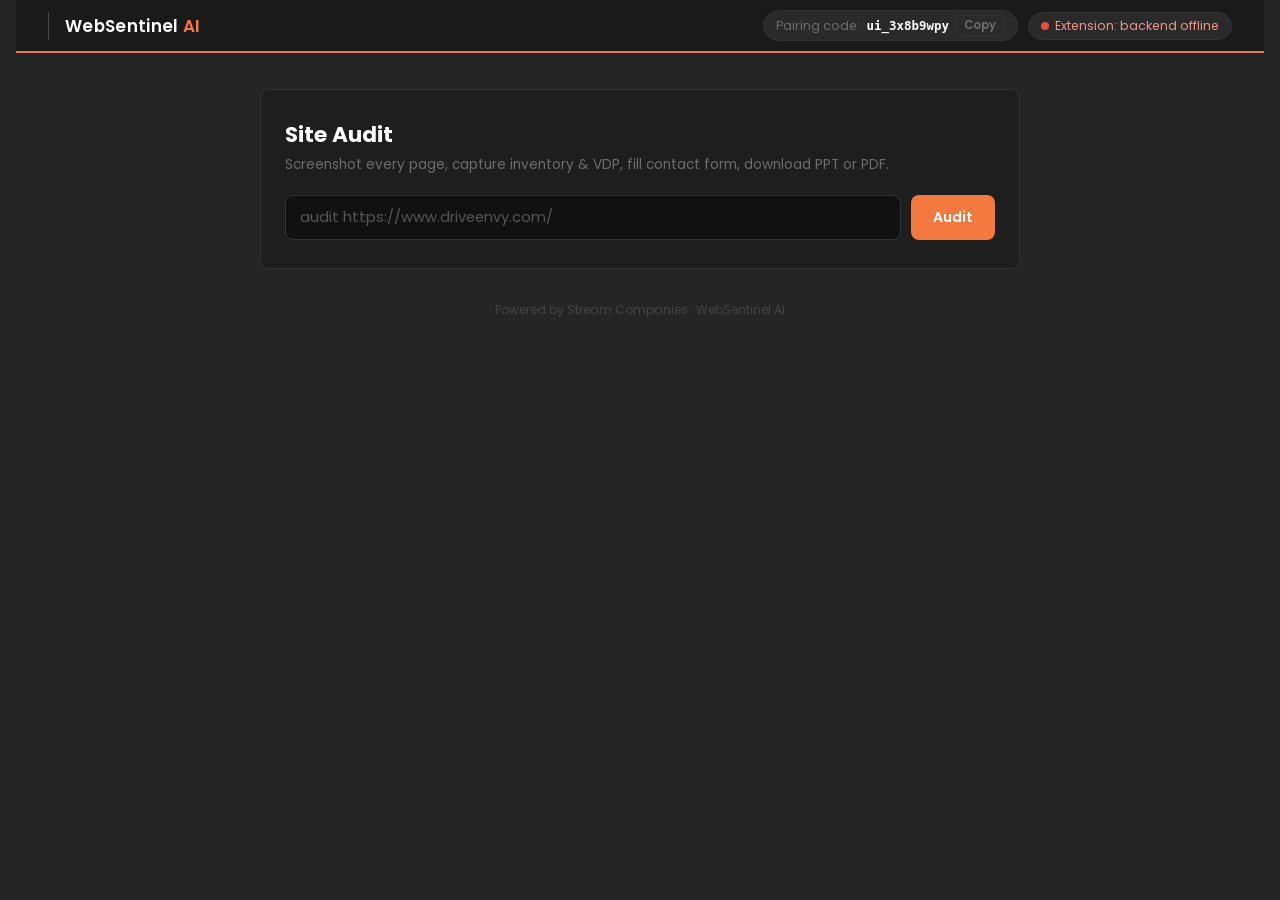
==== ui/index.html @ e45b153a "Fix used-SRP vehicle sampling for virtualized/infinite-scroll inventory widgets via incremental scro" ====
<!DOCTYPE html>
<html lang="en">
<head>
  <meta charset="UTF-8" />
  <meta name="viewport" content="width=device-width, initial-scale=1.0" />
  <title>WebSentinel AI — by Stream Companies</title>
  <link rel="preconnect" href="https://fonts.googleapis.com" />
  <link rel="preconnect" href="https://fonts.gstatic.com" crossorigin />
  <link href="https://fonts.googleapis.com/css2?family=Poppins:wght@400;500;600;700&display=swap" rel="stylesheet" />
  <style>
    *, *::before, *::after { box-sizing: border-box; margin: 0; padding: 0; }

    :root {
      --orange:  #f4793e;
      --dark:    #252525;
      --gray:    #6d6d6d;
      --light:   #f7f7f7;
      --white:   #ffffff;
      --green:   #27ae60;
      --red:     #e74c3c;
      --blue:    #566FB8;
      --radius:  8px;
      --card-bg: #1e1e1e;
      --border:  #333333;
    }

    body {
      font-family: 'Poppins', sans-serif;
      background: var(--dark);
      color: #e0e0e0;
      min-height: 100vh;
      display: flex;
      flex-direction: column;
      align-items: center;
      padding: 0 16px 60px;
    }

    /* ---- Top nav bar ---- */
    .topbar {
      width: 100%;
      background: #1a1a1a;
      border-bottom: 2px solid var(--orange);
      padding: 10px 32px;
      display: flex;
      align-items: center;
      gap: 16px;
      margin-bottom: 36px;
    }
    .topbar img.logo {
      height: 36px;
      width: auto;
      filter: brightness(0) invert(1); /* force white on dark bg */
    }
    .topbar .divider {
      width: 1px;
      height: 28px;
      background: #444;
    }
    .topbar .product-name {
      font-size: 1.05rem;
      font-weight: 600;
      color: var(--white);
      letter-spacing: 0.02em;
    }
    .topbar .product-name span { color: var(--orange); }

    /* ---- Extension pill ---- */
    #ext-status {
      margin-left: auto;
      display: inline-flex;
      align-items: center;
      gap: 6px;
      padding: 4px 12px;
      border-radius: 999px;
      font-size: 0.78rem;
      background: #2a2a2a;
      border: 1px solid var(--border);
    }
    .dot { width: 8px; height: 8px; border-radius: 50%; background: var(--gray); }
    #ext-status.connected   .dot  { background: var(--green); }
    #ext-status.connected   span  { color: #7dcea0; }
    #ext-status.disconnected .dot  { background: var(--red); }
    #ext-status.disconnected span  { color: #f1948a; }

    /* ---- Pairing code pill ---- */
    #pair-code-pill {
      display: inline-flex;
      align-items: center;
      gap: 6px;
      padding: 4px 12px;
      border-radius: 999px;
      font-size: 0.78rem;
      background: #2a2a2a;
      border: 1px solid var(--border);
      color: var(--gray);
    }
    #pair-code-pill code {
      color: var(--white);
      font-weight: 600;
    }
    #pair-code-pill button {
      background: none;
      border: 1px solid var(--border);
      color: var(--gray);
      border-radius: 6px;
      padding: 1px 8px;
      font-size: 0.72rem;
      cursor: pointer;
    }
    #pair-code-pill button:hover { color: var(--white); border-color: var(--gray); }

    /* ---- Main card ---- */
    .card {
      background: var(--card-bg);
      border: 1px solid var(--border);
      border-radius: var(--radius);
      padding: 28px 24px;
      width: 100%;
      max-width: 760px;
    }

    .card-title {
      font-size: 1.35rem;
      font-weight: 700;
      color: var(--white);
      margin-bottom: 4px;
    }
    .card-sub {
      font-size: 0.85rem;
      color: var(--gray);
      margin-bottom: 20px;
    }

    /* ---- Input row ---- */
    .input-row { display: flex; gap: 10px; }
    .input-row input {
      flex: 1;
      padding: 11px 14px;
      border-radius: var(--radius);
      border: 1px solid var(--border);
      background: #111;
      color: var(--white);
      font-family: 'Poppins', sans-serif;
      font-size: 0.92rem;
      outline: none;
      transition: border-color .2s;
    }
    .input-row input:focus { border-color: var(--orange); }
    .input-row input::placeholder { color: #555; }

    button {
      padding: 11px 22px;
      border-radius: var(--radius);
      border: none;
      cursor: pointer;
      font-family: 'Poppins', sans-serif;
      font-size: 0.88rem;
      font-weight: 600;
      transition: opacity .15s, background .15s;
    }
    button:disabled { opacity: 0.4; cursor: not-allowed; }

    #audit-btn {
      background: var(--orange);
      color: var(--white);
      white-space: nowrap;
    }
    #audit-btn:hover:not(:disabled) { background: #d96535; }

    /* ---- Progress ---- */
    #progress-section { display: none; margin-top: 22px; }

    .progress-track {
      height: 5px;
      background: #333;
      border-radius: 999px;
      overflow: hidden;
      margin-bottom: 12px;
    }
    .progress-fill {
      height: 100%;
      background: var(--orange);
      border-radius: 999px;
      transition: width .4s ease;
      width: 0%;
    }

    #log {
      background: #111;
      border: 1px solid #2a2a2a;
      border-radius: var(--radius);
      padding: 10px 12px;
      max-height: 200px;
      overflow-y: auto;
      font-size: 0.78rem;
      line-height: 1.7;
      font-family: 'SF Mono', 'Fira Code', monospace;
      color: #888;
    }
    .line       { display: block; }
    .line.info  { color: #93c5fd; }
    .line.ok    { color: #86efac; }
    .line.warn  { color: #fcd34d; }
    .line.err   { color: #f87171; }
    .line.vdp   { color: var(--orange); font-weight: 600; }
    .line.form  { color: #c084fc; font-weight: 600; }

    /* ---- Summary panel ---- */
    #summary-section {
      display: none;
      margin-top: 22px;
      background: #181818;
      border: 1px solid var(--border);
      border-left: 3px solid var(--orange);
      border-radius: var(--radius);
      padding: 18px 20px;
    }
    #summary-section h3 {
      font-size: 0.9rem;
      font-weight: 600;
      color: var(--orange);
      margin-bottom: 10px;
      text-transform: uppercase;
      letter-spacing: 0.05em;
    }
    #summary-text {
      font-size: 0.88rem;
      color: #ccc;
      line-height: 1.7;
      margin-bottom: 14px;
    }
    #recs-list {
      list-style: none;
      display: flex;
      flex-direction: column;
      gap: 6px;
    }
    #recs-list li {
      font-size: 0.82rem;
      color: #bbb;
      padding-left: 18px;
      position: relative;
      line-height: 1.5;
    }
    #recs-list li::before {
      content: '→';
      color: var(--orange);
      position: absolute;
      left: 0;
    }

    /* ---- Stats + screenshots ---- */
    #results-section { display: none; margin-top: 20px; }

    .stats-row {
      display: grid;
      grid-template-columns: repeat(auto-fit, minmax(110px, 1fr));
      gap: 10px;
      margin-bottom: 16px;
    }
    .stat {
      background: #111;
      border: 1px solid var(--border);
      border-radius: var(--radius);
      padding: 12px 10px;
      text-align: center;
    }
    .stat .num { font-size: 1.5rem; font-weight: 700; color: var(--white); }
    .stat .lbl { font-size: 0.72rem; color: var(--gray); margin-top: 2px; }
    .stat.vdp   .num { color: var(--orange); }
    .stat.grade .num { color: var(--green); }

    #screenshots-wrap h3 {
      font-size: 0.82rem;
      font-weight: 600;
      color: var(--gray);
      text-transform: uppercase;
      letter-spacing: 0.05em;
      margin-bottom: 10px;
    }
    .shots-grid {
      display: grid;
      grid-template-columns: repeat(auto-fill, minmax(130px, 1fr));
      gap: 8px;
    }
    .thumb {
      position: relative;
      background: #111;
      border: 1px solid var(--border);
      border-radius: 6px;
      overflow: hidden;
      aspect-ratio: 16/10;
    }
    .thumb img { width: 100%; height: 100%; object-fit: cover; }
    .thumb .badge {
      position: absolute;
      top: 4px; left: 4px;
      background: rgba(0,0,0,.65);
      color: #fff;
      font-size: 0.62rem;
      padding: 2px 6px;
      border-radius: 4px;
    }
    .thumb.vdp-t   { border-color: var(--orange); }
    .thumb.vdp-t   .badge { background: var(--orange); }
    .thumb.form-t  { border-color: #c084fc; }
    .thumb.form-t  .badge { background: #9333ea; }
    .thumb.feat-t  { border-color: var(--green); }
    .thumb.feat-t  .badge { background: #166534; }
    /* make thumbs clickable */
    .thumb a { display: block; width: 100%; height: 100%; }
    .thumb a:hover img { opacity: .85; }

    /* ---- Phone Numbers (Sprint 3) ---- */
    #phones-section {
      display: none;
      margin-top: 20px;
    }
    #phones-section .section-title {
      font-size: 0.82rem;
      font-weight: 600;
      color: var(--gray);
      text-transform: uppercase;
      letter-spacing: 0.05em;
      margin-bottom: 10px;
    }
    .phones-dept {
      margin-bottom: 10px;
    }
    .phones-dept-label {
      font-size: 0.72rem;
      font-weight: 700;
      color: var(--orange);
      text-transform: uppercase;
      letter-spacing: 0.06em;
      margin-bottom: 5px;
    }
    .phones-list {
      display: flex;
      flex-wrap: wrap;
      gap: 6px;
    }
    .phone-chip {
      display: inline-flex;
      align-items: center;
      gap: 6px;
      background: #111;
      border: 1px solid var(--border);
      border-radius: 999px;
      padding: 4px 12px;
      font-size: 0.78rem;
      color: #ddd;
      text-decoration: none;
      transition: border-color .15s;
    }
    .phone-chip:hover { border-color: var(--orange); color: var(--white); }
    .phone-chip .ph-icon { color: var(--green); font-size: 0.82rem; }

    /* ---- Technical Findings ---- */
    #findings-section { display: none; margin-top: 20px; }

    .findings-grid {
      display: grid;
      grid-template-columns: 1fr 1fr;
      gap: 10px;
      margin-bottom: 12px;
    }

    .finding-card {
      background: #111;
      border: 1px solid var(--border);
      border-radius: var(--radius);
      padding: 14px 12px;
    }
    .finding-card.has-issues { border-left: 3px solid var(--orange); }
    .finding-card.no-issues  { border-left: 3px solid var(--green); }

    .finding-card h4 {
      font-size: 0.78rem;
      font-weight: 600;
      color: var(--gray);
      text-transform: uppercase;
      letter-spacing: 0.05em;
      margin-bottom: 6px;
      display: flex;
      justify-content: space-between;
      align-items: center;
    }
    .finding-card h4 .count {
      font-size: 0.9rem;
      font-weight: 700;
      color: var(--white);
    }
    .finding-card h4 .count.zero { color: var(--green); }

    .finding-items {
      list-style: none;
      font-size: 0.72rem;
      color: #aaa;
      max-height: 120px;
      overflow-y: auto;
      line-height: 1.6;
    }
    .finding-items li {
      border-bottom: 1px solid #222;
      padding: 2px 0;
      white-space: normal;
      overflow-wrap: anywhere;
    }
    .finding-items li:last-child { border-bottom: none; }
    .finding-items .badge-status {
      display: inline-block;
      background: var(--red);
      color: #fff;
      font-size: 0.65rem;
      padding: 0 4px;
      border-radius: 3px;
      margin-right: 4px;
    }
    .finding-items .badge-size {
      display: inline-block;
      background: var(--orange);
      color: #fff;
      font-size: 0.65rem;
      padding: 0 4px;
      border-radius: 3px;
      margin-right: 4px;
    }
    .finding-items .ok-msg { color: var(--green); }

    /* Oversized images grouped by source page */
    #fc-oversized-list { max-height: 220px; }
    .fc-oversized-group { border-bottom: 1px solid #222; padding: 2px 0; }
    .fc-oversized-group:last-child { border-bottom: none; }
    .fc-oversized-group summary {
      font-size: 0.72rem;
      color: #ccc;
      cursor: pointer;
      user-select: none;
      list-style: none;
      display: flex;
      align-items: center;
      gap: 5px;
      padding: 2px 0;
      white-space: nowrap;
      overflow: hidden;
      text-overflow: ellipsis;
    }
    .fc-oversized-group summary::-webkit-details-marker { display: none; }
    .fc-oversized-group summary::before {
      content: '▶';
      font-size: 0.55rem;
      color: #444;
      flex-shrink: 0;
      transition: transform .15s;
    }
    .fc-oversized-group[open] summary::before { transform: rotate(90deg); }
    .fc-oversized-group summary:hover { color: #fff; }
    .fc-oversized-group .fc-page-count { color: #888; font-weight: normal; flex-shrink: 0; }
    .fc-oversized-group ul {
      list-style: none;
      padding-left: 15px;
      margin: 2px 0 0;
    }
    .fc-oversized-group ul li {
      padding: 2px 0;
      border-bottom: 1px solid #1a1a1a;
      white-space: normal;
      overflow-wrap: anywhere;
    }
    .fc-oversized-group ul li:last-child { border-bottom: none; }

    .load-time-table {
      width: 100%;
      font-size: 0.72rem;
      border-collapse: collapse;
    }
    .load-time-table th {
      text-align: left;
      color: var(--gray);
      font-weight: 600;
      padding: 3px 6px;
      border-bottom: 1px solid #333;
    }
    .load-time-table td {
      padding: 3px 6px;
      color: #bbb;
      border-bottom: 1px solid #1a1a1a;
      max-width: 220px;
      white-space: nowrap;
      overflow: hidden;
      text-overflow: ellipsis;
    }
    .load-time-table .slow { color: #f87171; }
    .load-time-table .ok   { color: #86efac; }
    .avg-badge {
      display: inline-block;
      background: #1a1a1a;
      border: 1px solid #333;
      border-radius: 4px;
      padding: 2px 8px;
      font-size: 0.72rem;
      color: #ddd;
      margin-bottom: 6px;
    }

    /* ---- Google Business Profile (Sprint 4) ---- */
    #gbp-section {
      display: none;
      margin-top: 20px;
    }
    .gbp-header {
      display: flex;
      align-items: center;
      gap: 10px;
      margin-bottom: 12px;
    }
    .gbp-header .section-title { margin-bottom: 0; }
    .gbp-name {
      font-size: 0.88rem;
      font-weight: 600;
      color: var(--white);
      margin-bottom: 2px;
    }
    .gbp-addr {
      font-size: 0.75rem;
      color: #aaa;
      margin-bottom: 10px;
    }
    .gbp-addr a { color: var(--blue); text-decoration: none; }
    .gbp-addr a:hover { text-decoration: underline; }
    .gbp-row {
      display: grid;
      grid-template-columns: 1fr 1fr;
      gap: 10px;
      margin-bottom: 10px;
    }
    .gbp-card {
      background: #111;
      border: 1px solid var(--border);
      border-radius: var(--radius);
      padding: 12px 14px;
    }
    .gbp-card.match   { border-left: 3px solid var(--green); }
    .gbp-card.mismatch{ border-left: 3px solid var(--red); }
    .gbp-card.neutral { border-left: 3px solid #555; }
    .gbp-card-title {
      font-size: 0.72rem;
      font-weight: 700;
      text-transform: uppercase;
      letter-spacing: .05em;
      color: var(--gray);
      margin-bottom: 6px;
    }
    .gbp-card-body {
      font-size: 0.75rem;
      color: #ccc;
      line-height: 1.6;
    }
    .gbp-card-body .ok   { color: var(--green); font-weight: 600; }
    .gbp-card-body .warn { color: var(--red);   font-weight: 600; }
    .hours-table {
      width: 100%;
      font-size: 0.72rem;
      border-collapse: collapse;
      margin-top: 4px;
    }
    .hours-table th {
      text-align: left;
      color: var(--gray);
      font-weight: 600;
      padding: 2px 6px;
      border-bottom: 1px solid #333;
    }
    .hours-table td {
      padding: 2px 6px;
      color: #bbb;
      border-bottom: 1px solid #1a1a1a;
    }
    .hours-table tr:last-child td { border-bottom: none; }
    .hours-table .disc-day { color: var(--red); font-weight: 600; }

    /* ---- Dealership Features (Sprint 2) ---- */
    #features-section {
      display: none;
      margin-top: 20px;
    }
    #features-section .section-title {
      font-size: 0.82rem;
      font-weight: 600;
      color: var(--gray);
      text-transform: uppercase;
      letter-spacing: 0.05em;
      margin-bottom: 10px;
    }
    .features-grid {
      display: grid;
      grid-template-columns: repeat(auto-fill, minmax(220px, 1fr));
      gap: 8px;
    }
    .feature-pill {
      display: flex;
      align-items: center;
      gap: 10px;
      background: #111;
      border: 1px solid var(--border);
      border-radius: var(--radius);
      padding: 10px 12px;
    }
    .feature-pill.found  { border-left: 3px solid var(--green); cursor: pointer; }
    .feature-pill.missing{ border-left: 3px solid #444; opacity: 0.6; }
    a:hover .feature-pill.found { background: #1a1a1a; border-color: var(--green); box-shadow: 0 0 0 1px var(--green); }
    .feature-pill .ficon {
      font-size: 1.1rem;
      flex-shrink: 0;
    }
    .feature-pill .finfo { flex: 1; min-width: 0; }
    .feature-pill .fname {
      font-size: 0.78rem;
      font-weight: 600;
      color: var(--white);
      white-space: nowrap;
      overflow: hidden;
      text-overflow: ellipsis;
    }
    .feature-pill .fdetail {
      font-size: 0.68rem;
      color: #777;
      white-space: nowrap;
      overflow: hidden;
      text-overflow: ellipsis;
      margin-top: 1px;
    }
    .feature-pill.found .fname  { color: #86efac; }

    /* ---- Sprint 5: Homepage & Site Checks ---- */
    #hp-checks-section {
      display: none;
      margin-top: 20px;
    }
    .hpc-header {
      font-size: 0.82rem;
      font-weight: 600;
      color: var(--gray);
      text-transform: uppercase;
      letter-spacing: 0.05em;
      margin-bottom: 10px;
    }
    .hpc-group-label {
      font-size: 0.7rem;
      font-weight: 700;
      color: #555;
      text-transform: uppercase;
      letter-spacing: 0.08em;
      margin: 14px 0 6px;
    }
    .hpc-grid {
      display: grid;
      grid-template-columns: 1fr 1fr;
      gap: 8px;
    }
    .hpc-card {
      background: #111;
      border: 1px solid var(--border);
      border-radius: var(--radius);
      padding: 10px 12px;
    }
    .hpc-card.pass   { border-left: 3px solid var(--green); }
    .hpc-card.fail   { border-left: 3px solid var(--red); }
    .hpc-card.na     { border-left: 3px solid #444; opacity: 0.7; }
    .hpc-card.warn   { border-left: 3px solid var(--orange); }
    .hpc-card-head {
      display: flex;
      align-items: center;
      gap: 7px;
      margin-bottom: 4px;
    }
    .hpc-icon {
      flex-shrink: 0;
      font-size: 0.85rem;
      width: 18px;
      text-align: center;
    }
    .hpc-icon.pass { color: var(--green); }
    .hpc-icon.fail { color: var(--red); }
    .hpc-icon.na   { color: #555; }
    .hpc-icon.warn { color: var(--orange); }
    .hpc-title {
      font-size: 0.75rem;
      font-weight: 600;
      color: #ccc;
      line-height: 1.3;
    }
    .hpc-note {
      font-size: 0.68rem;
      color: #777;
      line-height: 1.4;
      margin-bottom: 4px;
      padding-left: 25px;
    }
    .hpc-items {
      list-style: none;
      padding-left: 25px;
      margin-top: 4px;
      max-height: 100px;
      overflow-y: auto;
    }
    .hpc-items li {
      font-size: 0.67rem;
      color: #aaa;
      border-bottom: 1px solid #1d1d1d;
      padding: 2px 0;
      white-space: normal;
      overflow-wrap: anywhere;
      line-height: 1.5;
    }
    .hpc-items li:last-child { border-bottom: none; }
    .hpc-badge {
      display: inline-block;
      font-size: 0.6rem;
      padding: 0 4px;
      border-radius: 3px;
      margin-right: 3px;
      color: #fff;
    }
    .hpc-badge.err  { background: var(--red); }
    .hpc-badge.warn { background: var(--orange); }
    .hpc-badge.info { background: var(--blue); }
    .hpc-ok-msg { color: var(--green); font-size: 0.68rem; padding-left: 25px; margin-top: 2px; }

    /* Checked-URL accordion */
    .hpc-checked {
      padding-left: 25px;
      margin-top: 6px;
    }
    .hpc-checked summary {
      font-size: 0.65rem;
      color: #555;
      cursor: pointer;
      user-select: none;
      list-style: none;
      display: flex;
      align-items: center;
      gap: 5px;
      padding: 2px 0;
    }
    .hpc-checked summary::-webkit-details-marker { display: none; }
    .hpc-checked summary::before {
      content: '▶';
      font-size: 0.55rem;
      color: #444;
      transition: transform .15s;
    }
    .hpc-checked[open] summary::before { transform: rotate(90deg); }
    .hpc-checked summary:hover { color: #888; }
    .hpc-url-table {
      width: 100%;
      border-collapse: collapse;
      margin-top: 5px;
      font-size: 0.65rem;
    }
    .hpc-url-table td {
      padding: 3px 4px;
      border-bottom: 1px solid #1c1c1c;
      color: #999;
      max-width: 0;
      overflow: hidden;
      text-overflow: ellipsis;
      white-space: nowrap;
      vertical-align: middle;
    }
    .hpc-url-table td:first-child { width: 24px; padding-right: 0; }
    .hpc-url-table td:nth-child(2) { width: 36px; }
    .hpc-url-table td.url-cell     { width: 99%; color: #777; }
    .hpc-url-table tr:last-child td { border-bottom: none; }
    .hpc-url-table tr:hover td { background: #161616; color: #bbb; }
    .status-dot { display: inline-block; width: 7px; height: 7px; border-radius: 50%; flex-shrink: 0; }
    .status-dot.ok   { background: var(--green); }
    .status-dot.err  { background: var(--red); }
    .sc-pill {
      display: inline-block;
      font-size: 0.58rem;
      padding: 0 4px;
      border-radius: 3px;
      font-weight: 700;
      color: #fff;
    }
    .sc-pill.ok  { background: #1a3a2a; color: #4ade80; }
    .sc-pill.err { background: #3a1a1a; color: #f87171; }

    /* ---- Sprint 6: Inventory Checks ---- */
    #inv-checks-section {
      display: none;
      margin-top: 20px;
    }
    .inv-header {
      font-size: 0.82rem;
      font-weight: 600;
      color: var(--gray);
      text-transform: uppercase;
      letter-spacing: 0.05em;
      margin-bottom: 10px;
    }
    .inv-group-label {
      font-size: 0.7rem;
      font-weight: 700;
      color: #555;
      text-transform: uppercase;
      letter-spacing: 0.08em;
      margin: 14px 0 6px;
    }
    .inv-grid {
      display: grid;
      grid-template-columns: 1fr 1fr;
      gap: 8px;
    }
    .inv-card {
      background: #111;
      border: 1px solid var(--border);
      border-radius: var(--radius);
      padding: 10px 12px;
    }
    .inv-card.pass   { border-left: 3px solid var(--green); }
    .inv-card.fail   { border-left: 3px solid var(--red); }
    .inv-card.warn   { border-left: 3px solid var(--orange); }
    .inv-card.na     { border-left: 3px solid #444; opacity: 0.7; }
    .inv-card.info   { border-left: 3px solid var(--blue); }
    .inv-card-head {
      display: flex;
      align-items: center;
      gap: 7px;
      margin-bottom: 4px;
    }
    .inv-icon { flex-shrink: 0; font-size: 0.85rem; width: 18px; text-align: center; }
    .inv-icon.pass { color: var(--green); }
    .inv-icon.fail { color: var(--red); }
    .inv-icon.warn { color: var(--orange); }
    .inv-icon.na   { color: #555; }
    .inv-icon.info { color: var(--blue); }
    .inv-title {
      font-size: 0.75rem;
      font-weight: 600;
      color: #ccc;
      line-height: 1.3;
    }
    .inv-note {
      font-size: 0.68rem;
      color: #777;
      line-height: 1.4;
      margin-bottom: 4px;
      padding-left: 25px;
    }
    .inv-items {
      list-style: none;
      padding-left: 25px;
      margin-top: 4px;
      max-height: 110px;
      overflow-y: auto;
    }
    .inv-items li {
      font-size: 0.67rem;
      color: #aaa;
      border-bottom: 1px solid #1d1d1d;
      padding: 2px 0;
      white-space: normal;
      overflow-wrap: anywhere;
      line-height: 1.5;
    }
    .inv-items li:last-child { border-bottom: none; }
    .inv-badge {
      display: inline-block;
      font-size: 0.6rem;
      padding: 0 4px;
      border-radius: 3px;
      margin-right: 3px;
      color: #fff;
    }
    .inv-badge.err  { background: var(--red); }
    .inv-badge.warn { background: var(--orange); }
    .inv-badge.info { background: var(--blue); }
    .inv-badge.ok   { background: var(--green); }
    .inv-ok-msg { color: var(--green); font-size: 0.68rem; padding-left: 25px; margin-top: 2px; }

    /* ---- Download buttons ---- */
    .download-row {
      display: none;
      gap: 10px;
      margin-top: 18px;
    }
    .dl-btn {
      flex: 1;
      padding: 12px;
      border-radius: var(--radius);
      font-size: 0.9rem;
      font-weight: 600;
      text-align: center;
      cursor: pointer;
      border: none;
    }
    #download-pptx { background: var(--orange); color: var(--white); }
    #download-pptx:hover:not(:disabled) { background: #d96535; }
    #download-pdf  { background: #2a2a2a; color: var(--white); border: 1px solid var(--border); }
    #download-pdf:hover:not(:disabled)  { background: #383838; }

    footer {
      margin-top: 32px;
      font-size: 0.75rem;
      color: #444;
      text-align: center;
    }
  </style>
</head>
<body>

  <!-- Top nav -->
  <div class="topbar">
    <img
      class="logo"
      src="https://www.streamcompanies.com/wp-content/uploads/2024/08/Stream_Logo.svg"
      alt="Stream Companies"
      onerror="this.style.display='none'"
    />
    <div class="divider"></div>
    <span class="product-name">WebSentinel <span>AI</span></span>
    <div style="margin-left:auto; display:flex; align-items:center; gap:10px;">
      <div id="pair-code-pill">
        Pairing code: <code id="pair-code-value"></code>
        <button id="copy-pair-code" type="button">Copy</button>
      </div>
      <div id="ext-status" class="disconnected">
        <span class="dot"></span>
        <span id="ext-label">Extension: checking…</span>
      </div>
    </div>
  </div>

  <div class="card">
    <p class="card-title">Site Audit</p>
    <p class="card-sub">Screenshot every page, capture inventory &amp; VDP, fill contact form, download PPT or PDF.</p>

    <div class="input-row">
      <input
        id="url-input"
        type="url"
        placeholder="audit https://www.driveenvy.com/"
        autocomplete="off"
        spellcheck="false"
      />
      <button id="audit-btn">Audit</button>
    </div>

    <!-- Progress -->
    <div id="progress-section">
      <div class="progress-track" style="margin-top:16px;">
        <div class="progress-fill" id="progress-bar"></div>
      </div>
      <div id="log"></div>
    </div>

    <!-- AI Summary -->
    <div id="summary-section">
      <h3>AI Audit Summary</h3>
      <p id="summary-text"></p>
      <ul id="recs-list"></ul>
    </div>

    <!-- Stats + Screenshots -->
    <div id="results-section">
      <div class="stats-row" id="stats-row"></div>
      <div id="screenshots-wrap">
        <h3>Captured Screenshots</h3>
        <div class="shots-grid" id="shots-grid"></div>
      </div>
    </div>

    <!-- Technical Findings -->
    <div id="findings-section">
      <div class="findings-grid">
        <!-- Broken Links -->
        <div class="finding-card" id="fc-links">
          <h4>Broken Links <span class="count" id="fc-links-count">—</span></h4>
          <ul class="finding-items" id="fc-links-list"></ul>
        </div>
        <!-- Broken Images -->
        <div class="finding-card" id="fc-images">
          <h4>Broken Images <span class="count" id="fc-images-count">—</span></h4>
          <ul class="finding-items" id="fc-images-list"></ul>
        </div>
        <!-- Oversized Images -->
        <div class="finding-card" id="fc-oversized">
          <h4>Oversized Images &gt;500KB <span class="count" id="fc-oversized-count">—</span></h4>
          <ul class="finding-items" id="fc-oversized-list"></ul>
        </div>
        <!-- JS Errors -->
        <div class="finding-card" id="fc-jserrors">
          <h4>JS Errors <span class="count" id="fc-jserrors-count">—</span></h4>
          <ul class="finding-items" id="fc-jserrors-list"></ul>
        </div>
      </div>
      <!-- Page Load Times -->
      <div class="finding-card" id="fc-loadtimes" style="margin-bottom:12px;">
        <h4>Page Load Times <span class="count" id="fc-loadtimes-avg">—</span></h4>
        <div id="fc-loadtimes-avgs" style="margin-bottom:6px;"></div>
        <div style="max-height:160px; overflow-y:auto;">
          <table class="load-time-table">
            <thead><tr><th>Viewport</th><th>Load (ms)</th><th>Page</th></tr></thead>
            <tbody id="fc-loadtimes-body"></tbody>
          </table>
        </div>
      </div>
    </div>

    <!-- Google Business Profile (Sprint 4) -->
    <div id="gbp-section">
      <div class="gbp-header">
        <p class="section-title">Google Business Profile</p>
      </div>
      <div id="gbp-body"></div>
    </div>

    <!-- Phone Numbers (Sprint 3) -->
    <div id="phones-section">
      <p class="section-title">Phone Numbers Found</p>
      <div id="phones-body"></div>
    </div>

    <!-- Dealership Features (Sprint 2) -->
    <div id="features-section">
      <p class="section-title">Dealership Features Detected</p>
      <div class="features-grid" id="features-grid"></div>
    </div>

    <!-- Sprint 5: Homepage & Site Checks -->
    <div id="hp-checks-section">
      <p class="hpc-header">Homepage &amp; Site Health Checks</p>
      <div id="hp-checks-body"></div>
    </div>

    <!-- Sprint 6: Inventory Checks -->
    <div id="inv-checks-section">
      <p class="inv-header">Inventory Page Checks</p>
      <div id="inv-checks-body"></div>
    </div>

    <!-- Download buttons -->
    <div class="download-row" id="download-row">
      <button class="dl-btn" id="download-pptx">⬇ Download PowerPoint</button>
      <button class="dl-btn" id="download-pdf">⬇ Download PDF</button>
    </div>
  </div>

  <footer>Powered by Stream Companies · WebSentinel AI</footer>

<script>
  const API = '';
  // Persisted across reloads so closing/reopening this tab reconnects to the
  // same session instead of losing the in-flight or finished audit (and so
  // the pairing code below stays stable — see restoreSession()).
  const SESSION_STORAGE_KEY = 'websentinel_session_id';
  let SESSION_ID = localStorage.getItem(SESSION_STORAGE_KEY);
  if (!SESSION_ID) {
    SESSION_ID = 'ui_' + Math.random().toString(36).substring(2, 10);
    localStorage.setItem(SESSION_STORAGE_KEY, SESSION_ID);
  }
  let eventSource  = null;

  /* ---------- DOM refs ---------- */
  const urlInput    = document.getElementById('url-input');
  const auditBtn    = document.getElementById('audit-btn');
  const progressSec = document.getElementById('progress-section');
  const progressBar = document.getElementById('progress-bar');
  const logEl       = document.getElementById('log');
  const summarySec  = document.getElementById('summary-section');
  const summaryText = document.getElementById('summary-text');
  const recsList    = document.getElementById('recs-list');
  const resultsSec  = document.getElementById('results-section');
  const statsRow    = document.getElementById('stats-row');
  const shotsGrid   = document.getElementById('shots-grid');
  const downloadRow = document.getElementById('download-row');
  const dlPptx      = document.getElementById('download-pptx');
  const dlPdf       = document.getElementById('download-pdf');
  const extStatus   = document.getElementById('ext-status');
  const extLabel    = document.getElementById('ext-label');
  const pairCodeVal = document.getElementById('pair-code-value');
  const copyPairBtn = document.getElementById('copy-pair-code');

  /* ---------- Pairing code ---------- */
  // SESSION_ID doubles as the pairing code: paste it into the extension
  // popup once to route this browser tab's audits to that specific
  // extension, instead of an arbitrary connected one (needed so multiple
  // people can share one deployed backend without their audits crossing
  // into each other's browsers).
  pairCodeVal.textContent = SESSION_ID;
  copyPairBtn.addEventListener('click', () => {
    navigator.clipboard.writeText(SESSION_ID).then(() => {
      copyPairBtn.textContent = 'Copied!';
      setTimeout(() => { copyPairBtn.textContent = 'Copy'; }, 1500);
    });
  });

  /* ---------- Extension status ---------- */
  async function checkExt() {
    try {
      const r = await fetch(`${API}/api/chat/extension-status?session_id=${encodeURIComponent(SESSION_ID)}`);
      const d = await r.json();
      if (d.paired_and_connected) {
        extStatus.className = 'connected';
        extLabel.textContent = 'Extension paired ✓';
      } else if (d.paired) {
        extStatus.className = 'disconnected';
        extLabel.textContent = 'Paired extension not connected';
      } else {
        extStatus.className = 'disconnected';
        extLabel.textContent = d.connected
          ? `Not paired (${d.count} extension(s) online)`
          : 'Extension: not connected';
      }
    } catch {
      extStatus.className = 'disconnected';
      extLabel.textContent = 'Extension: backend offline';
    }
  }
  checkExt();
  setInterval(checkExt, 5000);

  /* ---------- Logging ---------- */
  function log(msg, type = 'info') {
    const span = document.createElement('span');
    span.className = `line ${type}`;
    span.textContent = `[${ts()}] ${msg}`;
    logEl.appendChild(span);
    logEl.appendChild(document.createTextNode('\n'));
    logEl.scrollTop = logEl.scrollHeight;
  }
  // Live thumbnail right in the log as each capture lands — lets you see
  // in real time whether screenshots are actually distinct per page/step,
  // without waiting for the full results section or opening the saved
  // files individually. Click a thumbnail to open the full-size image.
  function logWithThumbnail(msg, type, imgUrl) {
    const line = document.createElement('span');
    line.className = `line ${type}`;
    line.textContent = `[${ts()}] ${msg}`;
    logEl.appendChild(line);
    if (imgUrl) {
      const a = document.createElement('a');
      a.href = imgUrl;
      a.target = '_blank';
      a.rel = 'noopener';
      a.style.cssText = 'display:inline-block;margin-left:8px;vertical-align:middle;';
      const img = document.createElement('img');
      img.src = imgUrl;
      img.loading = 'lazy';
      img.style.cssText = 'height:48px;border:1px solid #333;border-radius:4px;vertical-align:middle;';
      a.appendChild(img);
      logEl.appendChild(a);
    }
    logEl.appendChild(document.createTextNode('\n'));
    logEl.scrollTop = logEl.scrollHeight;
  }
  function ts() {
    return new Date().toLocaleTimeString([], { hour12: false });
  }
  function setProgress(pct) {
    progressBar.style.width = Math.min(100, pct) + '%';
  }

  /* ---------- Parse URL ---------- */
  function parseUrl(raw) {
    raw = raw.trim().replace(/^audit\s+/i, '');
    if (!raw.startsWith('http')) raw = 'https://' + raw;
    try { new URL(raw); return raw; } catch { return null; }
  }

  /* ---------- Audit ---------- */
  auditBtn.addEventListener('click', startAudit);
  urlInput.addEventListener('keydown', e => { if (e.key === 'Enter') startAudit(); });

  async function startAudit() {
    const url = parseUrl(urlInput.value);
    if (!url) { alert('Please enter a valid URL.'); return; }

    auditBtn.disabled = true;
    downloadRow.style.display = 'none';
    progressSec.style.display = 'block';
    summarySec.style.display  = 'none';
    resultsSec.style.display  = 'none';
    logEl.textContent = '';
    statsRow.innerHTML = '';
    shotsGrid.innerHTML = '';
    document.getElementById('findings-section').style.display = 'none';
    document.getElementById('gbp-section').style.display = 'none';
    document.getElementById('gbp-body').innerHTML = '';
    document.getElementById('phones-section').style.display = 'none';
    document.getElementById('phones-body').innerHTML = '';
    document.getElementById('features-section').style.display = 'none';
    document.getElementById('features-grid').innerHTML = '';
    document.getElementById('hp-checks-section').style.display = 'none';
    document.getElementById('hp-checks-body').innerHTML = '';
    document.getElementById('inv-checks-section').style.display = 'none';
    document.getElementById('inv-checks-body').innerHTML = '';
    setProgress(5);

    log(`Starting audit: ${url}`);

    if (eventSource) { eventSource.close(); }
    eventSource = new EventSource(`${API}/api/chat/stream/${SESSION_ID}`);
    bindSSE(eventSource);

    try {
      const res = await fetch(`${API}/api/chat/message`, {
        method: 'POST',
        headers: { 'Content-Type': 'application/json' },
        body: JSON.stringify({ session_id: SESSION_ID, message: `audit ${url}` }),
      });
      const d = await res.json();
      log(d.response || 'Audit started.');
    } catch (e) {
      log(`Failed to start: ${e.message}`, 'err');
      auditBtn.disabled = false;
    }
  }

  /* ---------- SSE ---------- */
  function bindSSE(es) {
    es.addEventListener('progress', e => {
      const d = JSON.parse(e.data);
      const msg = d.message || '';
      const st  = d.status || '';
      if (st === 'discovering')    { setProgress(12); log(msg); }
      else if (st === 'inventory') { setProgress(28); log(msg, 'warn'); }
      else if (st === 'vdp')       { setProgress(38); log(msg, 'vdp'); }
      else if (st === 'contact_form') { setProgress(48); log(msg, 'form'); }
      else if (st === 'auditing')  {
        const pct = 50 + ((d.currentPage || 1) / Math.max(d.totalPages || 1, 1)) * 30;
        setProgress(pct);
        log(msg);
      }
      else if (st === 'homepage_checks') { setProgress(82); log(msg, 'info'); }
      else if (st === 'summarizing')     { setProgress(90); log(msg); }
      else { log(msg); }
    });

    es.addEventListener('page_result', e => {
      const d = JSON.parse(e.data);
      logWithThumbnail(`Captured: ${d.title || d.url || 'page'} (${d.viewport || 'desktop'})`, 'ok', d.screenshot_url);
    });

    es.addEventListener('complete', e => {
      const d = JSON.parse(e.data);
      setProgress(100);
      log('Audit complete!', 'ok');
      if (d.has_vdp)         log(`VDP: ${d.vdp_url}`, 'vdp');
      es.close();
      auditBtn.disabled = false;
      fetchAndShowResults(d);
    });

    es.addEventListener('error', e => {
      try { log(JSON.parse(e.data).message || 'Error.', 'err'); } catch {}
      auditBtn.disabled = false;
    });
  }

  /* ---------- Results ---------- */
  async function fetchAndShowResults(completionData) {
    try {
      const res  = await fetch(`${API}/api/chat/sessions/${SESSION_ID}/results`);
      const full = await res.json();
      // completionData normally comes from the SSE "complete" event; when
      // restoring an already-finished audit after a reload there is no SSE
      // event to read, so fall back to deriving has_vdp from the stored result.
      const cData = completionData || { has_vdp: !!full.vdp_screenshot };
      showStats(full, cData);
      showSummary(full);
      renderShots(full);
      renderFindings(full);
      renderGBP(full);
      renderPhones(full);
      renderFeatures(full);
      renderHomepageChecks(full);
      renderInventoryChecks(full);
      downloadRow.style.display = 'flex';
    } catch (e) {
      log(`Could not load results: ${e.message}`, 'err');
    }
  }

  function showStats(full, cData) {
    resultsSec.style.display = 'block';
    const stats = [
      { num: full.pages_audited ?? '—', lbl: 'Pages Audited' },
      { num: full.total_issues  ?? '—', lbl: 'Issues Found' },
      { num: full.overall_grade || '—', lbl: 'Overall Grade', cls: 'grade' },
    ];
    if (cData.has_vdp)    stats.push({ num: '✓', lbl: 'VDP Captured',   cls: 'vdp' });
    if (full.contact_form_screenshot) {
      const cf = full.contact_form_screenshot;
      stats.push({ num: cf.fields_count || '✓', lbl: 'Form Fields Filled', cls: 'vdp' });
    }
    statsRow.innerHTML = stats
      .map(s => `<div class="stat ${s.cls||''}"><div class="num">${s.num}</div><div class="lbl">${s.lbl}</div></div>`)
      .join('');
  }

  function showSummary(full) {
    const summary = full.site_summary || '';
    const recs    = full.recommendations || [];
    if (!summary && !recs.length) return;

    summarySec.style.display = 'block';
    summaryText.textContent  = summary;
    recsList.innerHTML = recs
      .slice(0, 6)
      .map(r => `<li>${r}</li>`)
      .join('');
  }

  function renderShots(full) {
    const all = [];
    // pageUrl = the live site page the screenshot was taken from (for clickable link)
    (full.desktop_results || []).forEach(r => {
      if (r.screenshot_url)
        all.push({ url: r.screenshot_url, label: r.title || r.url, badge: 'Desktop', cls: '', pageUrl: r.url });
    });
    if (full.vdp_screenshot?.screenshot_url)
      all.push({ url: full.vdp_screenshot.screenshot_url, label: 'VDP', badge: 'VDP', cls: 'vdp-t', pageUrl: full.vdp_screenshot.url });
    if (full.contact_form_screenshot?.screenshot_url)
      all.push({ url: full.contact_form_screenshot.screenshot_url, label: 'Contact Form', badge: 'Form', cls: 'form-t', pageUrl: full.contact_form_screenshot.url });
    if (full.trade_value_screenshot?.screenshot_url) {
      const tv = full.trade_value_screenshot;
      all.push({
        url: tv.screenshot_url,
        label: tv.modal_detected ? 'Value Your Trade (modal)' : 'Value Your Trade',
        badge: 'Trade',
        cls: 'form-t',
        pageUrl: tv.url,
      });
    }

    // Feature screenshots — show the page where each Sprint 2 feature was detected
    const FEATURE_BADGES = {
      live_chat:          '💬 Live Chat',
      contact_form:       '✉️ Contact Form',
      finance_form:       '💳 Finance App',
      trade_in_tool:      '🔄 Trade-In',
      service_scheduling: '🔧 Service Appt',
      parts_form:         '⚙️ Parts Form',
    };
    const df = full.dealership_features || {};
    const featureModalShots = full.feature_modal_screenshots || {};
    const shotByUrl = {};
    (full.desktop_results || []).forEach(r => {
      if (r.screenshot_url && r.url) shotByUrl[r.url] = r.screenshot_url;
    });
    const addedShotUrls = new Set(all.map(s => s.url));
    for (const [key, badge] of Object.entries(FEATURE_BADGES)) {
      const f = df[key];
      if (!f?.detected) continue;

      // A dedicated click-and-screenshot modal capture (features whose only
      // trigger is a javascript:-href/button, no navigable page) takes
      // priority over the generic page screenshot fallback below.
      const modalShot = featureModalShots[key];
      if (modalShot?.screenshot_url) {
        if (addedShotUrls.has(modalShot.screenshot_url)) continue;
        addedShotUrls.add(modalShot.screenshot_url);
        const label = badge + (modalShot.modal_detected ? ' (modal)' : '');
        all.push({ url: modalShot.screenshot_url, label, badge: label, cls: 'feat-t', pageUrl: modalShot.url });
        continue;
      }

      if (!f.source_page) continue;
      const shotUrl = shotByUrl[f.source_page];
      if (!shotUrl || addedShotUrls.has(shotUrl)) continue;
      addedShotUrls.add(shotUrl);
      const providerNote = f.provider ? ` · ${f.provider}` : '';
      all.push({ url: shotUrl, label: badge + providerNote, badge: badge + providerNote, cls: 'feat-t', pageUrl: f.source_page });
    }

    const wrap = document.getElementById('screenshots-wrap');
    if (!all.length) { wrap.style.display = 'none'; return; }
    wrap.style.display = 'block';
    shotsGrid.innerHTML = all.map(s => {
      const inner = `
        <img src="${API}${s.url}" alt="${escHtml(s.label)}" loading="lazy" onerror="this.style.display='none'"/>
        <span class="badge">${escHtml(s.badge)}</span>`;
      // Wrap in anchor if we have a live page URL
      return s.pageUrl
        ? `<div class="thumb ${s.cls}"><a href="${escHtml(s.pageUrl)}" target="_blank" rel="noopener" title="${escHtml(s.label)}">${inner}</a></div>`
        : `<div class="thumb ${s.cls}">${inner}</div>`;
    }).join('');
  }

  /* ---------- Google Business Profile ---------- */
  function renderGBP(full) {
    const gbp  = full.gbp_data;
    const ac   = full.address_comparison;
    const disc = full.hours_discrepancies || [];
    const bw   = full.business_info_website || {};

    if (!gbp && !ac) return;

    const body = document.getElementById('gbp-body');
    let html = '';

    // Listing name + address
    if (gbp) {
      const mapsLink = gbp.maps_url
        ? `<a href="${escHtml(gbp.maps_url)}" target="_blank" rel="noopener">View on Google Maps ↗</a>`
        : '';
      html += `
        <div class="gbp-name">${escHtml(gbp.name || '')}</div>
        <div class="gbp-addr">${escHtml(gbp.formatted_address || '')} ${mapsLink}</div>`;
    }

    html += `<div class="gbp-row">`;

    // Source attribution — where each side of the comparison actually came
    // from, so a discrepancy can be manually double-checked against its origin.
    const webSourceNote = bw.source_page
      ? `<a href="${escHtml(bw.source_page)}" target="_blank" rel="noopener" style="color:var(--blue)">${escHtml(truncUrl(bw.source_page))}</a>`
      : 'website page';
    const gbpSourceNote = 'Google Maps listing (via SerpAPI)';

    // Address comparison card
    if (ac) {
      const cls  = ac.match === true ? 'match' : ac.match === false ? 'mismatch' : 'neutral';
      const icon = ac.match === true ? '✓' : ac.match === false ? '⚠' : '—';
      const statusCls = ac.match === true ? 'ok' : 'warn';
      html += `
        <div class="gbp-card ${cls}">
          <div class="gbp-card-title">Address Comparison</div>
          <div class="gbp-card-body">
            <span class="${statusCls}">${icon} ${ac.match === true ? 'Addresses match' : ac.match === false ? 'Address mismatch' : 'Unable to compare'}</span><br>
            <b>Website:</b> ${escHtml(ac.website || 'Not found')}<br>
            <b>GBP:</b> ${escHtml(ac.gbp || 'Not found')}<br>
            <small style="color:var(--gray)">Source — Website: ${webSourceNote} · GBP: ${gbpSourceNote}</small>
          </div>
        </div>`;
    }

    // Hours section
    const DAYS = ['Monday','Tuesday','Wednesday','Thursday','Friday','Saturday','Sunday'];
    const hasWebHours = bw.hours && Object.keys(bw.hours).length;
    const hasGbpHours = gbp && gbp.hours && Object.keys(gbp.hours).length;
    const discDays    = new Set((disc || []).map(d => d.day));

    if (hasWebHours || hasGbpHours) {
      const cls = disc.length === 0 ? 'match' : 'mismatch';
      const title = (hasWebHours && hasGbpHours)
        ? `Hours Comparison ${disc.length ? `<span style="color:var(--red)">(${disc.length} discrepanc${disc.length===1?'y':'ies'})</span>` : '<span style="color:var(--green)">✓ Match</span>'}`
        : (hasGbpHours ? 'GBP Business Hours' : 'Website Hours');
      html += `
        <div class="gbp-card ${cls}" style="grid-column:1/-1">
          <div class="gbp-card-title">${title}</div>
          <div class="gbp-card-body">
            <table class="hours-table">
              <thead><tr><th>Day</th>${hasWebHours ? '<th>Website</th>' : ''}${hasGbpHours ? '<th>GBP</th>' : ''}</tr></thead>
              <tbody>
                ${DAYS.map(day => {
                  const wh = (bw.hours || {})[day] || '';
                  const gh = (gbp?.hours || {})[day] || '';
                  if (!wh && !gh) return '';
                  const isDisc = discDays.has(day);
                  const rowCls = isDisc ? ' style="background:rgba(231,76,60,0.08)"' : '';
                  const dayCls = isDisc ? ' class="disc-day"' : '';
                  return `<tr${rowCls}>
                    <td${dayCls}>${day}</td>
                    ${hasWebHours ? `<td>${escHtml(wh || '—')}</td>` : ''}
                    ${hasGbpHours ? `<td>${escHtml(gh || '—')}</td>` : ''}
                  </tr>`;
                }).join('')}
              </tbody>
            </table>
            <small style="color:var(--gray)">Source — Website: ${webSourceNote} · GBP: ${gbpSourceNote}</small>
          </div>
        </div>`;
    }

    html += `</div>`; // close gbp-row

    body.innerHTML = html;
    document.getElementById('gbp-section').style.display = 'block';
  }

  /* ---------- Phone Numbers ---------- */
  function fmtPhone(raw) {
    // Normalize to XXX-XXX-XXXX (US format, no parens, no dots)
    const digits = (raw || '').replace(/\D/g, '');
    const d = digits.length > 10 ? digits.slice(-10) : digits;
    if (d.length === 10) return `${d.slice(0,3)}-${d.slice(3,6)}-${d.slice(6)}`;
    return raw; // fallback for non-standard lengths
  }

  function renderPhones(full) {
    const phones = full.phone_numbers_all || [];
    if (!phones.length) return;

    const DEPT_ORDER = ['Main', 'Sales', 'Service', 'Parts', 'Finance'];
    const DEPT_ICONS = { Main: '☎️', Sales: '🚗', Service: '🔧', Parts: '⚙️', Finance: '💳' };

    const grouped = {};
    for (const ph of phones) {
      const dept = ph.department || 'Main';
      (grouped[dept] = grouped[dept] || []).push(ph);
    }

    const depts = [...DEPT_ORDER.filter(d => grouped[d]), ...Object.keys(grouped).filter(d => !DEPT_ORDER.includes(d))];

    const body = document.getElementById('phones-body');
    body.innerHTML = depts.map(dept => {
      const items = grouped[dept];
      const icon  = DEPT_ICONS[dept] || '📞';
      const chips = items.map(ph => {
        const formatted = fmtPhone(ph.number || ph.display || '');
        const digits    = (ph.number || '').replace(/\D/g, '');
        const tel       = 'tel:+1' + digits.slice(-10);
        return `<a class="phone-chip" href="${escHtml(tel)}"><span class="ph-icon">${icon}</span>${escHtml(formatted)}</a>`;
      }).join('');
      return `
        <div class="phones-dept">
          <div class="phones-dept-label">${escHtml(dept)}</div>
          <div class="phones-list">${chips}</div>
        </div>`;
    }).join('');

    document.getElementById('phones-section').style.display = 'block';
  }

  /* ---------- Technical Findings ---------- */
  function renderFindings(full) {
    const bl  = full.broken_links_all   || [];
    const bi  = full.broken_images_all  || [];
    const oi  = full.oversized_images_all || [];
    const je  = full.js_errors_all      || [];
    const plt = full.page_load_times    || [];

    if (!bl.length && !bi.length && !oi.length && !je.length && !plt.length) return;

    document.getElementById('findings-section').style.display = 'block';

    function fillCard(cardId, countId, listId, items, renderItem) {
      const count = items.length;
      const card  = document.getElementById(cardId);
      const countEl = document.getElementById(countId);
      const listEl  = document.getElementById(listId);
      card.className  = `finding-card ${count > 0 ? 'has-issues' : 'no-issues'}`;
      countEl.className = `count ${count === 0 ? 'zero' : ''}`;
      countEl.textContent = count;
      if (!count) {
        listEl.innerHTML = '<li class="ok-msg">None detected ✓</li>';
      } else {
        listEl.innerHTML = items.slice(0, 12).map(renderItem).join('');
      }
    }

    fillCard('fc-links', 'fc-links-count', 'fc-links-list', bl, l =>
      `<li><span class="badge-status">${l.status_code || '?'}</span><a href="${escHtml(l.url || '')}" target="_blank" rel="noopener noreferrer" style="color:inherit;text-decoration:underline;text-decoration-color:#444">${escHtml(l.url || '')}</a> <small style="color:#555">(${escHtml(shortHost(l.source_page || ''))})</small></li>`
    );

    fillCard('fc-images', 'fc-images-count', 'fc-images-list', bi, i =>
      `<li><span class="badge-status">${i.status_code || '?'}</span><a href="${escHtml(i.src || '')}" target="_blank" rel="noopener noreferrer" style="color:inherit;text-decoration:underline;text-decoration-color:#444">${escHtml(i.src || '')}</a> ${i.alt ? `<small style="color:#555">alt="${escHtml(i.alt)}"</small>` : ''}</li>`
    );

    // Oversized images: grouped by source page in a collapsible <details> per
    // page, rather than one flat list — so the strategist can see which page
    // to open without cross-referencing each image URL by hand.
    (function renderOversizedImagesGrouped(items) {
      const count = items.length;
      const card    = document.getElementById('fc-oversized');
      const countEl = document.getElementById('fc-oversized-count');
      const listEl  = document.getElementById('fc-oversized-list');
      card.className    = `finding-card ${count > 0 ? 'has-issues' : 'no-issues'}`;
      countEl.className = `count ${count === 0 ? 'zero' : ''}`;
      countEl.textContent = count;
      if (!count) {
        listEl.innerHTML = '<li class="ok-msg">None detected ✓</li>';
        return;
      }
      const groups = new Map();
      for (const item of items) {
        const page = item.source_page || 'Unknown page';
        if (!groups.has(page)) groups.set(page, []);
        groups.get(page).push(item);
      }
      listEl.innerHTML = [...groups.entries()].map(([page, imgs]) => {
        const imgItems = imgs.map(i =>
          `<li><span class="badge-size">${i.file_size_kb || '?'} KB</span><a href="${escHtml(i.src || '')}" target="_blank" rel="noopener noreferrer" style="color:inherit;text-decoration:underline;text-decoration-color:#444">${escHtml(i.src || '')}</a></li>`
        ).join('');
        return `<li style="border-bottom:none;padding:0;white-space:normal;overflow:visible;">
          <details class="fc-oversized-group">
            <summary><a href="${escHtml(page)}" target="_blank" rel="noopener noreferrer" style="color:inherit;text-decoration:underline;text-decoration-color:#444" onclick="event.stopPropagation()">${escHtml(shortHost(page))}</a><span class="fc-page-count">(${imgs.length})</span></summary>
            <ul>${imgItems}</ul>
          </details>
        </li>`;
      }).join('');
    })(oi);

    fillCard('fc-jserrors', 'fc-jserrors-count', 'fc-jserrors-list', je, e =>
      `<li><small style="color:#555"><a href="${escHtml(e.source_page || '')}" target="_blank" rel="noopener noreferrer" style="color:inherit">${escHtml(shortHost(e.source_page || ''))}</a> ${e.viewport ? '[' + e.viewport + ']' : ''}</small> ${escHtml(e.message || '')}</li>`
    );

    // Page load times
    const desktopTimes = plt.filter(t => t.viewport === 'desktop');
    const mobileTimes  = plt.filter(t => t.viewport === 'mobile');
    const avgD = desktopTimes.length ? Math.round(desktopTimes.reduce((s, t) => s + t.load_time_ms, 0) / desktopTimes.length) : null;
    const avgM = mobileTimes.length  ? Math.round(mobileTimes.reduce( (s, t) => s + t.load_time_ms, 0) / mobileTimes.length)  : null;

    const avgBadges = document.getElementById('fc-loadtimes-avgs');
    if (avgD !== null) avgBadges.innerHTML += `<span class="avg-badge">Desktop avg: <b>${avgD} ms</b></span> `;
    if (avgM !== null) avgBadges.innerHTML += `<span class="avg-badge">Mobile avg: <b>${avgM} ms</b></span>`;

    const avgDisplay = avgD !== null ? `${avgD} ms avg` : '—';
    document.getElementById('fc-loadtimes-avg').textContent = avgDisplay;

    const ltBody = document.getElementById('fc-loadtimes-body');
    ltBody.innerHTML = plt.slice(0, 16).map(t => {
      const ms    = Math.round(t.load_time_ms || 0);
      const slow  = (t.viewport === 'desktop' && ms > 3000) || (t.viewport === 'mobile' && ms > 4000);
      const cls   = slow ? 'slow' : 'ok';
      const label = t.title || t.url || '';
      return `<tr><td>${escHtml(t.viewport || '')}</td><td class="${cls}">${ms}</td><td title="${escHtml(t.url || '')}">${escHtml(label.substring(0, 50))}</td></tr>`;
    }).join('');
  }

  /* ---------- Dealership Features ---------- */
  function renderFeatures(full) {
    const df = full.dealership_features;
    if (!df) return;

    const FEATURE_META = [
      { key: 'contact_form',       label: 'Contact / Inquiry Form', icon: '✉️' },
      { key: 'finance_form',       label: 'Finance / Credit App',   icon: '💳' },
      { key: 'trade_in_tool',      label: 'Trade-In Valuation',     icon: '🔄' },
      { key: 'service_scheduling', label: 'Service Scheduling',     icon: '🔧' },
      { key: 'parts_form',         label: 'Parts Order / Request',  icon: '⚙️' },
      { key: 'live_chat',          label: 'Live Chat Widget',       icon: '💬' },
    ];

    // These 5 (all but live_chat, which is script/widget-detected, not
    // link-based) are only counted as "detected" when reachable directly
    // from the primary nav menu — a form that exists on the site but two
    // clicks past the nav (e.g. Parts Center -> Order Parts) is real, just
    // not one click away, so the not-found copy says that instead of
    // reading like the form doesn't exist at all.
    const NAV_SCOPED_KEYS = new Set(['contact_form', 'finance_form', 'trade_in_tool', 'service_scheduling', 'parts_form']);

    const grid = document.getElementById('features-grid');
    grid.innerHTML = FEATURE_META.map(m => {
      const f = df[m.key] || {};
      const found = !!f.detected;
      // A department hub link (e.g. nav has "Parts Center", and the actual
      // "Order Parts" action only lives on that hub page) — surfaced so
      // "not in nav" comes with something a strategist can actually click
      // through and verify, instead of a bare unlinked claim.
      const hub = !found && f.nearby_nav_link;
      const detail = found
        ? (f.provider ? escHtml(f.provider) : escHtml((f.evidence || '').substring(0, 50)))
        : hub
          ? `Not directly in nav — via "${escHtml(hub.text)}"`
          : (NAV_SCOPED_KEYS.has(m.key) ? 'Not found in nav menu' : 'Not detected');
      const pill = `
        <div class="feature-pill ${found ? 'found' : 'missing'}">
          <span class="ficon">${m.icon}</span>
          <div class="finfo">
            <div class="fname">${m.label}</div>
            <div class="fdetail">${detail}</div>
          </div>
        </div>`;
      // Wrap in anchor linking to the source page if detected, or to the
      // department hub link as supporting evidence when not.
      const linkTarget = (found && (f.feature_url || f.source_page)) || (hub && hub.href);
      return linkTarget
        ? `<a href="${escHtml(linkTarget)}" target="_blank" rel="noopener" style="text-decoration:none;display:block;cursor:pointer;">${pill}</a>`
        : pill;
    }).join('');

    document.getElementById('features-section').style.display = 'block';
  }

  /* ---------- Sprint 5: Homepage & Site Checks ---------- */
  function renderHomepageChecks(full) {
    const carouselBroken   = full.carousel_broken_links        || [];
    const carouselChecked  = full.carousel_checked_links       || [];
    const carouselRel      = full.carousel_link_relevance      || [];
    const ctaBroken        = full.cta_broken_links             || [];
    const ctaChecked       = full.cta_checked_links            || [];
    const hpImgBroken      = full.homepage_broken_content_images || [];
    const dimDesktop       = full.carousel_dimension_issues_desktop || [];
    const dimMobile        = full.carousel_dimension_issues_mobile  || [];
    const navBroken        = full.nav_broken_links             || [];
    const navChecked       = full.nav_checked_links            || [];
    const navDupes         = full.nav_duplicate_links          || [];
    const navExpired       = full.nav_expired_dates            || [];
    const logoCheck        = full.header_logo_check            || null;
    const socialBroken     = full.social_media_broken          || [];
    const socialNoTab      = full.social_media_no_new_tab      || [];
    const socialChecked    = full.social_media_checked         || [];

    const hasAnyData = carouselChecked.length || ctaChecked.length || navChecked.length ||
      socialChecked.length || hpImgBroken.length || dimDesktop.length || dimMobile.length ||
      navExpired.length || logoCheck;
    if (!hasAnyData) return;

    // ---- helpers ----
    function card(status, title, noteHtml, bodyHtml) {
      const icon = status === 'pass' ? '✓' : status === 'fail' ? '✗' : status === 'warn' ? '!' : '—';
      return `
        <div class="hpc-card ${status}">
          <div class="hpc-card-head">
            <span class="hpc-icon ${status}">${icon}</span>
            <span class="hpc-title">${title}</span>
          </div>
          ${noteHtml ? `<div class="hpc-note">${noteHtml}</div>` : ''}
          ${bodyHtml || ''}
        </div>`;
    }

    function itemList(items) {
      return items.length ? `<ul class="hpc-items">${items.join('')}</ul>` : '';
    }

    // Collapsible table of checked URLs — the key new piece
    function checkedAccordion(rows) {
      if (!rows.length) return '';
      const rowsHtml = rows.map(r => {
        const okCls = r.ok ? 'ok' : 'err';
        const sc    = r.status_code || (r.ok ? '2xx' : '?');
        const label = escHtml(r.text || r.slide_text || r.platform || '');
        const fullUrl = r.href || r.src || '';
        const url     = escHtml(truncUrl(fullUrl));
        return `<tr>
          <td><span class="status-dot ${okCls}"></span></td>
          <td><span class="sc-pill ${okCls}">${sc}</span></td>
          <td class="url-cell" title="${escHtml(fullUrl)}"><a href="${escHtml(fullUrl)}" target="_blank" rel="noopener noreferrer" style="color:inherit;text-decoration:underline;text-decoration-color:#444">${url}</a>${label ? ` <span style="color:#555">· ${label.substring(0,30)}</span>` : ''}</td>
        </tr>`;
      }).join('');
      return `
        <details class="hpc-checked">
          <summary>Checked ${rows.length} URL${rows.length !== 1 ? 's' : ''}</summary>
          <table class="hpc-url-table"><tbody>${rowsHtml}</tbody></table>
        </details>`;
    }

    let html = '';

    // ---- Group 1: Carousel ----
    html += `<div class="hpc-group-label">Carousel / Slideshow</div><div class="hpc-grid">`;

    // Req 1: Carousel slide links 404
    if (carouselChecked.length) {
      const st = carouselBroken.length ? 'fail' : 'pass';
      const note = carouselBroken.length
        ? `${carouselBroken.length} slide link(s) returning 404`
        : 'All slide links load successfully';
      html += card(st, 'Carousel Slide Links — 404', note, checkedAccordion(carouselChecked));
    }

    // Req 2: Carousel link relevance
    const irrelevant = carouselRel.filter(r => r.relevant === false);
    const undetermined = carouselRel.filter(r => r.relevant === null);
    if (carouselRel.length) {
      // A clean "pass" implies relevance was actually checked — when most
      // slides' topics couldn't be determined at all, that's not a
      // confident pass, it's an inconclusive result, and reporting it as
      // one green-checkmark "pass" (even with an honest count in the note)
      // reads as "nothing to worry about" to a skimming strategist.
      const mostlyUndetermined = !irrelevant.length && undetermined.length > 0 &&
        undetermined.length / carouselRel.length >= 0.5;
      const st = irrelevant.length ? 'warn' : mostlyUndetermined ? 'warn' : 'pass';
      const note = irrelevant.length
        ? `${irrelevant.length} slide(s) may link to unrelated pages`
        : mostlyUndetermined
          ? `Could not confirm relevance for ${undetermined.length} of ${carouselRel.length} slides — manual review recommended`
          : undetermined.length
            ? `All identified slides look relevant (${undetermined.length} topic unclear)`
            : 'All slide links appear topically relevant';
      const items = irrelevant.slice(0, 5).map(r =>
        `<li><span class="hpc-badge warn">mismatch</span>${escHtml((r.slide_text||'').substring(0,50))} → <small>${escHtml(truncUrl(r.href))}</small></li>`
      );
      html += card(st, 'Slide Link Relevance', note, itemList(items));
    }

    // Reqs 5 & 6: Slide dimensions
    if (dimDesktop.length || dimMobile.length) {
      const parts = [];
      if (dimDesktop.length) parts.push(`${dimDesktop.length} carousel(s) inconsistent on desktop`);
      if (dimMobile.length)  parts.push(`${dimMobile.length} carousel(s) inconsistent on mobile`);
      const items = dimDesktop.slice(0, 3).map(d =>
        `<li><span class="hpc-badge warn">desktop</span>Expected ${d.expected_width}×${d.expected_height} — got: ${d.inconsistent_slides.map(s=>`${s.width}×${s.height}`).join(', ')}</li>`
      ).concat(dimMobile.slice(0, 3).map(d =>
        `<li><span class="hpc-badge info">mobile</span>Expected ${d.expected_width}×${d.expected_height} — got: ${d.inconsistent_slides.map(s=>`${s.width}×${s.height}`).join(', ')}</li>`
      ));
      html += card('fail', 'Slide Dimension Consistency', parts.join(' · '), itemList(items));
    } else if (carouselChecked.length) {
      html += card('pass', 'Slide Dimension Consistency', 'All carousel slides are the same size (desktop &amp; mobile)', '');
    }

    html += `</div>`;

    // ---- Group 2: Homepage CTAs & Images ----
    html += `<div class="hpc-group-label">Homepage CTAs &amp; Images</div><div class="hpc-grid">`;

    // Req 3: CTA links
    if (ctaChecked.length) {
      const st = ctaBroken.length ? 'fail' : 'pass';
      const note = ctaBroken.length
        ? `${ctaBroken.length} CTA link(s) returning 404`
        : 'All CTA links load successfully';
      html += card(st, 'CTA Button / Banner Links', note, checkedAccordion(ctaChecked));
    } else {
      html += card('na', 'CTA Button / Banner Links', 'No CTA links detected on homepage', '');
    }

    // Req 4: Non-slide broken images
    if (hpImgBroken.length) {
      const items = hpImgBroken.slice(0, 6).map(i =>
        `<li><span class="hpc-badge err">${i.status_code}</span>${escHtml(truncUrl(i.src))}${i.alt ? ` <small style="color:#555">alt="${escHtml(i.alt.substring(0,25))}"</small>` : ''}</li>`
      );
      html += card('fail', 'Homepage Content Images',
        `${hpImgBroken.length} non-carousel/non-logo image(s) broken`, itemList(items));
    } else {
      html += card('pass', 'Homepage Content Images', 'No broken homepage content images detected', '');
    }

    html += `</div>`;

    // ---- Group 3: Navigation ----
    html += `<div class="hpc-group-label">Navigation</div><div class="hpc-grid">`;

    // Req 8: Nav 404 — accordion shows only the broken ones
    if (navChecked.length) {
      const st = navBroken.length ? 'fail' : 'pass';
      const note = navBroken.length
        ? `${navBroken.length} of ${navChecked.length} nav link(s) returning 404`
        : `All ${navChecked.length} navigation links load successfully`;
      html += card(st, 'Nav Links — 404 Check', note, checkedAccordion(navBroken));
    } else {
      html += card('na', 'Nav Links — 404 Check', 'No navigation links detected', '');
    }

    // Req 9: Nav duplicates
    if (navDupes.length) {
      const items = navDupes.slice(0, 6).map(d =>
        `<li><span class="hpc-badge warn">${d.occurrences}×</span>${escHtml(d.text||'')} → <small>${escHtml(truncUrl(d.href))}</small></li>`
      );
      html += card('warn', 'Nav Duplicate URLs',
        `${navDupes.length} URL(s) appear more than once in the navigation`, itemList(items));
    } else if (navChecked.length) {
      html += card('pass', 'Nav Duplicate URLs', 'No duplicate URLs found in navigation', '');
    }

    // Req 7: Expired dates
    if (navExpired.length) {
      const items = navExpired.slice(0, 5).map(d =>
        `<li><span class="hpc-badge err">expired</span><b>${escHtml(d.date_str)}</b> — ${escHtml((d.context||'').substring(0,55))} <small style="color:#555">(<a href="${escHtml(d.source_page||'')}" target="_blank" rel="noopener noreferrer" style="color:inherit;text-decoration:underline;text-decoration-color:#444">${escHtml(shortHost(d.source_page||''))}</a>)</small></li>`
      );
      html += card('fail', 'Expired Content on Pages',
        `${navExpired.length} expired date(s) found across audited pages`, itemList(items));
    } else {
      html += card('pass', 'Expired Content on Pages', 'No expired offers or dates detected', '');
    }

    html += `</div>`;

    // ---- Group 4: Site-wide ----
    html += `<div class="hpc-group-label">Site-wide</div><div class="hpc-grid">`;

    // Req 10: Header logo
    if (logoCheck) {
      const st = logoCheck.status === 'pass' ? 'pass' : 'fail';
      const extra = logoCheck.href
        ? `<div class="hpc-note" style="margin-top:2px;"><small>${escHtml(truncUrl(logoCheck.href))}</small></div>` : '';
      html += card(st, 'Header Logo → Homepage', escHtml(logoCheck.note || ''), extra);
    } else {
      html += card('na', 'Header Logo → Homepage', 'Logo check not run', '');
    }

    // Reqs 11 & 12: Social media — combined card with checked accordion
    if (socialChecked.length) {
      const st = socialBroken.length ? 'fail' : socialNoTab.length ? 'warn' : 'pass';
      const parts = [];
      if (socialBroken.length)  parts.push(`${socialBroken.length} broken link(s)`);
      if (socialNoTab.length)   parts.push(`${socialNoTab.length} missing target="_blank"`);
      if (!parts.length)        parts.push('All links live and open in new tab');
      // Annotate the checked rows with opens_new_tab info for the table
      const annotatedChecked = socialChecked.map(l => ({
        ...l,
        text: l.platform + (l.opens_new_tab ? '' : ' ⚠ no new tab'),
      }));
      html += card(st, 'Social Media Links', parts.join(' · '), checkedAccordion(annotatedChecked));
    } else {
      html += card('na', 'Social Media Links', 'No social media links detected', '');
    }

    html += `</div>`;

    document.getElementById('hp-checks-body').innerHTML = html;
    document.getElementById('hp-checks-section').style.display = 'block';
  }

  /* ---------- Sprint 6: Inventory Checks ---------- */
  function renderInventoryChecks(full) {
    const invType          = full.inventory_page_type || '';
    const invBrokenLinks   = full.inventory_broken_links   || [];
    const invCheckedLinks  = full.inventory_checked_links  || [];
    const vdpBrokenLinks   = full.vdp_broken_links         || [];
    const vdpCheckedLinks  = full.vdp_checked_links        || [];
    const invBrokenImages  = full.inventory_broken_images  || [];
    const vdpBrokenImages  = full.vdp_broken_images        || [];
    const filterZero       = full.srp_filter_zero_results  || [];
    const filtersChecked   = full.srp_filters_checked      || 0;
    const filterType       = full.srp_filter_type          || 'none';
    const filterNote       = full.srp_filter_note          || '';
    const histCheck        = full.history_reports_check    || null;
    const modelYearCheck   = full.model_year_check         || null;
    const invExpired       = full.inventory_expired_dates  || [];
    const invScreenshot    = full.inventory_screenshot;
    const vdpScreenshot    = full.vdp_screenshot;
    const poScreenshot     = full.preowned_inventory_screenshot;
    const poBrokenLinks    = full.preowned_inventory_broken_links  || [];
    const poCheckedLinks   = full.preowned_inventory_checked_links || [];
    const poBrokenImages   = full.preowned_inventory_broken_images || [];

    // Only show if inventory was discovered
    const hasInventory = invScreenshot || invType || invCheckedLinks.length ||
      histCheck || modelYearCheck;
    if (!hasInventory) return;

    function invCard(status, title, noteHtml, bodyHtml) {
      const icon = status === 'pass' ? '✓' : status === 'fail' ? '✗' : status === 'warn' ? '!' : status === 'info' ? 'i' : '—';
      return `
        <div class="inv-card ${status}">
          <div class="inv-card-head">
            <span class="inv-icon ${status}">${icon}</span>
            <span class="inv-title">${title}</span>
          </div>
          ${noteHtml ? `<div class="inv-note">${noteHtml}</div>` : ''}
          ${bodyHtml || ''}
        </div>`;
    }

    function invItemList(items) {
      return items.length ? `<ul class="inv-items">${items.join('')}</ul>` : '';
    }

    let html = '';

    // ---- Group 1: Discovery & Categorization ----
    html += `<div class="inv-group-label">Inventory Discovery &amp; Categorization</div><div class="inv-grid">`;

    // SRP type
    const srpNote = invScreenshot
      ? `Discovered at <a href="${escHtml(invScreenshot.url)}" target="_blank" rel="noopener" style="color:var(--blue)">${escHtml(truncUrl(invScreenshot.url || ''))}</a>`
      : 'No SRP discovered';
    html += invCard('info', 'SRP', srpNote, '');

    // VDP type
    const vdpNote = vdpScreenshot
      ? `VDP found at <a href="${escHtml(vdpScreenshot.url)}" target="_blank" rel="noopener" style="color:var(--blue)">${escHtml(truncUrl(vdpScreenshot.url || ''))}</a>`
      : 'No VDP discovered';
    html += invCard('info', 'VDP', vdpNote, '');

    html += `</div>`;

    // ---- Group 2: Inventory Content Health ----
    html += `<div class="inv-group-label">Inventory Content Health</div><div class="inv-grid">`;

    // SRP broken links
    if (invCheckedLinks.length) {
      const st = invBrokenLinks.length ? 'fail' : 'pass';
      const note = invBrokenLinks.length
        ? `${invBrokenLinks.length} broken SRP graphic/banner link(s)`
        : `All ${invCheckedLinks.length} SRP links resolve correctly`;
      const items = invBrokenLinks.slice(0, 6).map(l =>
        `<li><span class="inv-badge err">${l.status_code || '?'}</span>${escHtml(truncUrl(l.href))} ${l.text ? `<small style="color:#555">· ${escHtml(l.text.substring(0,30))}</small>` : ''}</li>`
      );
      html += invCard(st, 'SRP Graphic / Banner Links', note, invItemList(items));
    } else {
      html += invCard('na', 'SRP Graphic / Banner Links', 'No SRP link data available', '');
    }

    // SRP broken images
    if (invBrokenImages.length) {
      const items = invBrokenImages.slice(0, 5).map(i =>
        `<li><span class="inv-badge err">${i.status_code || '?'}</span><a href="${escHtml(i.src || '')}" target="_blank" rel="noopener" style="color:var(--blue)">${escHtml(truncUrl(i.src || ''))}</a></li>`
      );
      html += invCard('fail', 'SRP Broken Images',
        `${invBrokenImages.length} image(s) failed to load on SRP`, invItemList(items));
    } else if (invCheckedLinks.length) {
      html += invCard('pass', 'SRP Broken Images', 'No broken images detected on SRP', '');
    }

    // Pre-owned SRP broken links
    if (poCheckedLinks.length) {
      const st = poBrokenLinks.length ? 'fail' : 'pass';
      const note = poBrokenLinks.length
        ? `${poBrokenLinks.length} broken pre-owned SRP graphic/banner link(s)`
        : `All ${poCheckedLinks.length} pre-owned SRP links resolve correctly`;
      const items = poBrokenLinks.slice(0, 6).map(l =>
        `<li><span class="inv-badge err">${l.status_code || '?'}</span>${escHtml(truncUrl(l.href))} ${l.text ? `<small style="color:#555">· ${escHtml(l.text.substring(0,30))}</small>` : ''}</li>`
      );
      html += invCard(st, 'Pre-Owned SRP Graphic / Banner Links', note, invItemList(items));
    } else if (poScreenshot) {
      html += invCard('na', 'Pre-Owned SRP Graphic / Banner Links', 'No pre-owned SRP link data available', '');
    }

    // Pre-owned SRP broken images
    if (poBrokenImages.length) {
      const items = poBrokenImages.slice(0, 5).map(i =>
        `<li><span class="inv-badge err">${i.status_code || '?'}</span><a href="${escHtml(i.src || '')}" target="_blank" rel="noopener" style="color:var(--blue)">${escHtml(truncUrl(i.src || ''))}</a></li>`
      );
      html += invCard('fail', 'Pre-Owned SRP Broken Images',
        `${poBrokenImages.length} image(s) failed to load on pre-owned SRP`, invItemList(items));
    } else if (poScreenshot) {
      html += invCard('pass', 'Pre-Owned SRP Broken Images', 'No broken images detected on pre-owned SRP', '');
    }

    // VDP broken links
    if (vdpCheckedLinks.length) {
      const st = vdpBrokenLinks.length ? 'fail' : 'pass';
      const note = vdpBrokenLinks.length
        ? `${vdpBrokenLinks.length} broken VDP graphic/banner link(s)`
        : `All ${vdpCheckedLinks.length} VDP links resolve correctly`;
      const items = vdpBrokenLinks.slice(0, 6).map(l =>
        `<li><span class="inv-badge err">${l.status_code || '?'}</span>${escHtml(truncUrl(l.href))}</li>`
      );
      html += invCard(st, 'VDP Graphic / Banner Links', note, invItemList(items));
    } else {
      html += invCard('na', 'VDP Graphic / Banner Links', 'No VDP link data available', '');
    }

    // VDP broken images
    if (vdpBrokenImages.length) {
      const items = vdpBrokenImages.slice(0, 5).map(i =>
        `<li><span class="inv-badge err">${i.status_code || '?'}</span><a href="${escHtml(i.src || '')}" target="_blank" rel="noopener" style="color:var(--blue)">${escHtml(truncUrl(i.src || ''))}</a></li>`
      );
      html += invCard('fail', 'VDP Broken Images',
        `${vdpBrokenImages.length} image(s) failed to load on VDP`, invItemList(items));
    } else if (vdpCheckedLinks.length) {
      html += invCard('pass', 'VDP Broken Images', 'No broken images detected on VDP', '');
    }

    html += `</div>`;

    // ---- Group 3: SRP Filters ----
    html += `<div class="inv-group-label">SRP Filter Controls</div><div class="inv-grid">`;

    if (filtersChecked > 0) {
      const st = filterZero.length ? 'warn' : 'pass';
      const note = filterZero.length
        ? `${filterZero.length} filter option(s) returned 0 vehicle results`
        : `Tested ${filtersChecked} filter(s) — no zero-result combinations found`;
      const items = filterZero.slice(0, 6).map(f =>
        `<li><span class="inv-badge warn">0 results</span><b>${escHtml(f.filter)}</b>: ${escHtml(f.option_text)}</li>`
      );
      html += invCard(st, 'Filter Options — Zero Results', note, invItemList(items));
    } else if (filterType === 'url_params') {
      const msg = filterNote || 'Filter controls detected (URL-parameter / custom widget style — interactive testing not applicable)';
      html += invCard('info', 'Filter Controls Detected', msg, '');
    } else {
      html += invCard('na', 'Filter Options — Zero Results', 'No SRP filter controls detected or filter check not run', '');
    }

    html += `</div>`;

    // ---- Group 4: History Reports (Pre-Owned VDP) ----
    html += `<div class="inv-group-label">History Reports (Pre-Owned VDP)</div><div class="inv-grid">`;

    if (histCheck) {
      const vdpTypeForHist = full.vdp_page_type || 'unknown';
      if (!histCheck.is_preowned) {
        const isConfirmedNew = vdpTypeForHist === 'new';
        const naMsg = isConfirmedNew
          ? 'VDP is new inventory — history reports not required'
          : 'Could not confirm pre-owned VDP — history reports check skipped';
        html += invCard('na', 'History Reports', naMsg, '');
        html += invCard('na', 'Report Links Work', isConfirmedNew ? 'N/A — new vehicle VDP' : 'N/A — VDP type undetermined', '');
      } else {
        // Vehicles checked (up to 4 pre-owned VDPs)
        const vehiclesChecked = histCheck.vehicles || [];
        if (vehiclesChecked.length > 1) {
          const preownedVehicles = vehiclesChecked.filter(v => v.is_preowned);
          const vehicleItems = preownedVehicles.map(v => {
            const st = v.found ? 'ok' : 'warn';
            const label = v.found ? `${v.count} found` : 'none found';
            const link = v.vdp_url
              ? `<a href="${escHtml(v.vdp_url)}" target="_blank" rel="noopener" style="color:var(--blue)">${escHtml(truncUrl(v.vdp_url))}</a>`
              : '';
            return `<li><span class="inv-badge ${st}">${label}</span>${escHtml(v.vdp_title || 'Vehicle')} — ${link}</li>`;
          });
          html += invCard('info', `Vehicles Checked (${preownedVehicles.length})`,
            `Sampled ${preownedVehicles.length} pre-owned VDP(s) for history reports`, invItemList(vehicleItems));
        }

        // Found?
        const foundSt = histCheck.found ? 'pass' : 'fail';
        const foundNote = histCheck.found
          ? `${histCheck.count} history report link(s) found across ${vehiclesChecked.filter(v => v.is_preowned).length || 1} pre-owned VDP(s)`
          : 'No Carfax or AutoCheck link found on any pre-owned VDP checked';
        const foundItems = (histCheck.links || []).slice(0, 8).map(r =>
          `<li><span class="inv-badge ok">${escHtml(r.platform)}</span>${r.href ? `<a href="${escHtml(r.href)}" target="_blank" rel="noopener" style="color:var(--blue)">${escHtml(truncUrl(r.href))}</a>` : escHtml(r.text || '')}</li>`
        );
        html += invCard(foundSt, 'History Reports Present', foundNote, invItemList(foundItems));

        // Links work?
        if (histCheck.found) {
          const brokenLinks = histCheck.broken_links || [];
          const linksSt = histCheck.all_work === false ? 'fail' : histCheck.all_work === true ? 'pass' : 'na';
          const linksNote = histCheck.all_work === false
            ? `${brokenLinks.length} history report link(s) returned errors`
            : histCheck.all_work === true
              ? 'All sampled history report links are accessible'
              : 'Link status not verified';
          const brokenItems = brokenLinks.slice(0, 8).map(r =>
            `<li><span class="inv-badge fail">${r.status_code || 'error'}</span><span class="inv-badge warn">${escHtml(r.platform)}</span>${r.href ? `<a href="${escHtml(r.href)}" target="_blank" rel="noopener" style="color:var(--red)">${escHtml(truncUrl(r.href))}</a>` : escHtml(r.text || '')}</li>`
          );
          html += invCard(linksSt, 'History Report Links Work', linksNote, invItemList(brokenItems));
        } else {
          html += invCard('na', 'History Report Links Work', 'No links to verify', '');
        }
      }
    } else {
      html += invCard('na', 'History Reports', 'No VDP captured during audit', '');
    }

    html += `</div>`;

    // ---- Group 5: Model Years ----
    html += `<div class="inv-group-label">Inventory Model Years</div><div class="inv-grid">`;

    if (modelYearCheck) {
      const cutoff  = modelYearCheck.cutoff_year;
      const outdated = modelYearCheck.outdated || [];
      const srpBase = modelYearCheck.srp_url || '';

      // A "?year=XXXX" URL param only works on platforms that support
      // URL-based filtering — we only have confidence of that when the SRP
      // filter check (Group 3) detected url_params-style controls. On other
      // platforms (e.g. dropdown/<select>-based filters), appending a guessed
      // query param silently does nothing, so link to the plain SRP instead
      // of implying a working filter.
      const yearFilterWorks = filterType === 'url_params';
      function yearFilterUrl(year) {
        if (!srpBase) return '';
        if (!yearFilterWorks) return srpBase;
        const sep = srpBase.includes('?') ? '&' : '?';
        return `${srpBase}${sep}year=${year}`;
      }

      const outdatedSt = outdated.length ? 'warn' : 'pass';
      const outdatedNote = outdated.length
        ? `${outdated.reduce((s, y) => s + y.count, 0)} vehicle(s) with model year ≤ ${cutoff} (outdated)`
          + (yearFilterWorks ? ' — click year to browse' : '')
        : `No outdated model years detected (cutoff: ≤ ${cutoff})`;
      const outdatedItems = outdated.slice(0, 8).map(y => {
        const url = yearFilterUrl(y.year);
        const title = yearFilterWorks ? `Browse ${y.year} inventory` : 'View inventory page (year filter not confirmed working on this site)';
        const yearLabel = url
          ? `<a href="${escHtml(url)}" target="_blank" rel="noopener" title="${title}" style="color:var(--yellow);font-weight:700;text-decoration:none">${y.year}${yearFilterWorks ? ' ↗' : ''}</a>`
          : `<span style="font-weight:700">${y.year}</span>`;
        return `<li><span class="inv-badge warn">${yearLabel}</span>${y.count} vehicle${y.count !== 1 ? 's' : ''}</li>`;
      });
      html += invCard(outdatedSt, 'Outdated Model Years', outdatedNote, invItemList(outdatedItems));
    } else if (invType === 'used' || invType === 'cpo') {
      html += invCard('na', 'Model Year Check', 'Skipped for used/CPO inventory — old model years are expected', '');
    } else {
      html += invCard('na', 'Model Year Check', 'No inventory data captured', '');
    }

    html += `</div>`;

    // ---- Group 6: Expired Content on Inventory Pages ----
    html += `<div class="inv-group-label">Expired Content on Inventory Pages</div><div class="inv-grid">`;

    if (invExpired.length) {
      const srpExpired = invExpired.filter(d => d.page_kind === 'srp');
      const vdpExpiredD = invExpired.filter(d => d.page_kind === 'vdp');
      const items = invExpired.slice(0, 5).map(d => {
        const badge = d.page_kind === 'vdp' ? '<span class="inv-badge info">VDP</span>' : '<span class="inv-badge warn">SRP</span>';
        const link = d.source_page
          ? ` <small style="color:#555">(<a href="${escHtml(d.source_page)}" target="_blank" rel="noopener noreferrer" style="color:inherit;text-decoration:underline;text-decoration-color:#444">${escHtml(shortHost(d.source_page))}</a>)</small>`
          : '';
        return `<li>${badge}<b>${escHtml(d.date_str)}</b> — ${escHtml((d.context || '').substring(0, 55))}${link}</li>`;
      });
      html += invCard('fail', 'Expired Content', `${invExpired.length} expired date(s) found on inventory pages`, invItemList(items));
    } else if (invCheckedLinks.length || histCheck) {
      html += invCard('pass', 'Expired Content', 'No expired offers or dates detected on inventory pages', '');
    } else {
      html += invCard('na', 'Expired Content', 'Inventory pages not audited', '');
    }

    html += `</div>`;

    document.getElementById('inv-checks-body').innerHTML = html;
    document.getElementById('inv-checks-section').style.display = 'block';
  }

  function truncUrl(url) {
    try {
      const u = new URL(url);
      const p = u.pathname + u.search;
      // A bare "/" reads as meaningless out of context (e.g. in a nav
      // duplicates list) — show the full homepage URL instead so it's
      // unambiguous which page is actually being referenced.
      if (p === '/' || p === '') return u.origin + '/';
      return p.length > 50 ? p.substring(0, 47) + '…' : p;
    } catch { return String(url).substring(0, 50); }
  }

  function escHtml(str) {
    return String(str).replace(/&/g,'&amp;').replace(/</g,'&lt;').replace(/>/g,'&gt;').replace(/"/g,'&quot;');
  }
  function shortHost(url) {
    try { return new URL(url).pathname.substring(0, 30) || '/'; } catch { return url.substring(0, 30); }
  }

  /* ---------- Downloads ---------- */
  async function download(path, filename) {
    const btn = path.includes('pptx') ? dlPptx : dlPdf;
    btn.disabled = true;
    const orig = btn.textContent;
    btn.textContent = 'Generating…';
    try {
      const res = await fetch(`${API}${path}`);
      if (!res.ok) throw new Error(await res.text());
      const blob = await res.blob();
      const a    = document.createElement('a');
      a.href     = URL.createObjectURL(blob);
      a.download = filename;
      a.click();
    } catch (e) {
      alert('Download failed: ' + e.message);
    } finally {
      btn.disabled    = false;
      btn.textContent = orig;
    }
  }

  dlPptx.addEventListener('click', () =>
    download(`/api/chat/sessions/${SESSION_ID}/pptx`, `websentinel_audit_${Date.now()}.pptx`));

  dlPdf.addEventListener('click', () =>
    download(`/api/chat/sessions/${SESSION_ID}/pdf`, `websentinel_audit_${Date.now()}.pdf`));

  /* ---------- Restore session on load ---------- */
  // Because SESSION_ID now survives reloads, a running audit started before
  // a reload/tab-close can still be found and either shown (if finished by
  // now) or re-attached to (if still in progress) instead of starting blank.
  async function restoreSession() {
    try {
      const res = await fetch(`${API}/api/chat/sessions/${SESSION_ID}`);
      if (!res.ok) return;
      const data = await res.json();

      if (data.audit_result) {
        log('Restored previous audit results.', 'ok');
        progressSec.style.display = 'none';
        await fetchAndShowResults();
        return;
      }

      const inProgress = (data.messages || []).some(m => m.message_type === 'audit_progress');
      if (inProgress) {
        log('Reconnecting to audit in progress...', 'info');
        auditBtn.disabled = true;
        progressSec.style.display = 'block';
        setProgress(10);
        if (eventSource) eventSource.close();
        eventSource = new EventSource(`${API}/api/chat/stream/${SESSION_ID}`);
        bindSSE(eventSource);
      }
    } catch (e) {
      // Backend offline or nothing to restore — fall through to blank state.
    }
  }
  restoreSession();
</script>
</body>
</html>
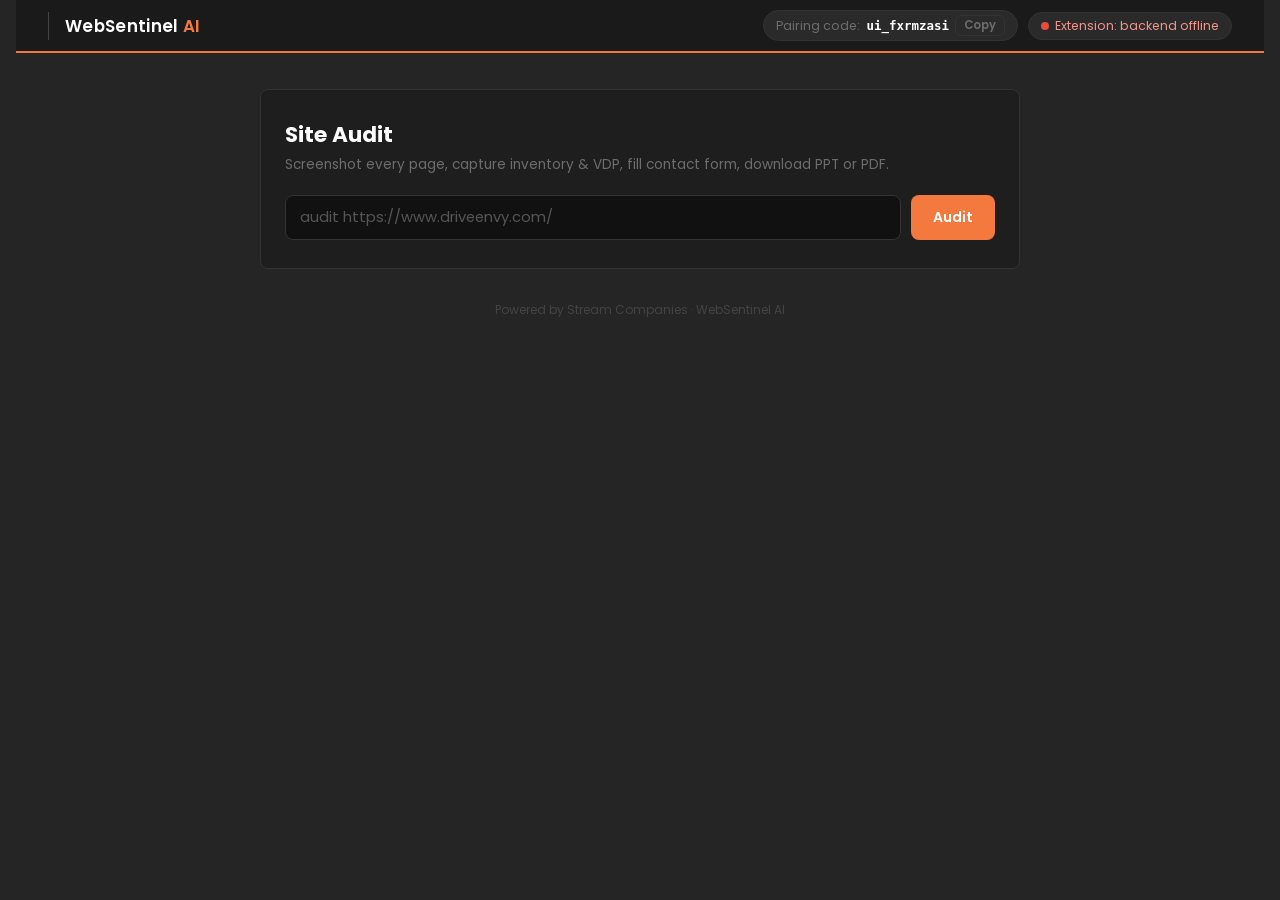
==== commit dd1631dd: "Fix non-clickable URLs across findings lists, show nav-hub-reachable lead forms as a pass with a dis" ====
--- a/ui/index.html
+++ b/ui/index.html
@@ -1648,16 +1648,19 @@
     const grid = document.getElementById('features-grid');
     grid.innerHTML = FEATURE_META.map(m => {
       const f = df[m.key] || {};
-      const found = !!f.detected;
+      const directHit = !!f.detected;
       // A department hub link (e.g. nav has "Parts Center", and the actual
-      // "Order Parts" action only lives on that hub page) — surfaced so
-      // "not in nav" comes with something a strategist can actually click
-      // through and verify, instead of a bare unlinked claim.
-      const hub = !found && f.nearby_nav_link;
-      const detail = found
+      // "Order Parts" action only lives on that hub page) means the form
+      // genuinely exists on the site — worth a green pass, not a red "not
+      // found", since the feature itself is real. The nav-menu gap is real
+      // too, so it's surfaced as a disclaimer rather than silently dropped.
+      const hub = !directHit && f.nearby_nav_link;
+      const found = directHit || !!hub;
+      const disclaimer = hub ? `Present via "${escHtml(hub.text)}" — not directly in nav menu` : '';
+      const detail = directHit
         ? (f.provider ? escHtml(f.provider) : escHtml((f.evidence || '').substring(0, 50)))
         : hub
-          ? `Not directly in nav — via "${escHtml(hub.text)}"`
+          ? disclaimer
           : (NAV_SCOPED_KEYS.has(m.key) ? 'Not found in nav menu' : 'Not detected');
       const pill = `
         <div class="feature-pill ${found ? 'found' : 'missing'}">
@@ -1668,8 +1671,8 @@
           </div>
         </div>`;
       // Wrap in anchor linking to the source page if detected, or to the
-      // department hub link as supporting evidence when not.
-      const linkTarget = (found && (f.feature_url || f.source_page)) || (hub && hub.href);
+      // department hub link as supporting evidence when found only via one.
+      const linkTarget = (directHit && (f.feature_url || f.source_page)) || (hub && hub.href);
       return linkTarget
         ? `<a href="${escHtml(linkTarget)}" target="_blank" rel="noopener" style="text-decoration:none;display:block;cursor:pointer;">${pill}</a>`
         : pill;
@@ -1776,7 +1779,7 @@
             ? `All identified slides look relevant (${undetermined.length} topic unclear)`
             : 'All slide links appear topically relevant';
       const items = irrelevant.slice(0, 5).map(r =>
-        `<li><span class="hpc-badge warn">mismatch</span>${escHtml((r.slide_text||'').substring(0,50))} → <small>${escHtml(truncUrl(r.href))}</small></li>`
+        `<li><span class="hpc-badge warn">mismatch</span>${escHtml((r.slide_text||'').substring(0,50))} → <small><a href="${escHtml(r.href||'')}" target="_blank" rel="noopener noreferrer" style="color:inherit;text-decoration:underline;text-decoration-color:#444">${escHtml(truncUrl(r.href))}</a></small></li>`
       );
       html += card(st, 'Slide Link Relevance', note, itemList(items));
     }
@@ -1815,7 +1818,7 @@
     // Req 4: Non-slide broken images
     if (hpImgBroken.length) {
       const items = hpImgBroken.slice(0, 6).map(i =>
-        `<li><span class="hpc-badge err">${i.status_code}</span>${escHtml(truncUrl(i.src))}${i.alt ? ` <small style="color:#555">alt="${escHtml(i.alt.substring(0,25))}"</small>` : ''}</li>`
+        `<li><span class="hpc-badge err">${i.status_code}</span><a href="${escHtml(i.src||'')}" target="_blank" rel="noopener noreferrer" style="color:inherit;text-decoration:underline;text-decoration-color:#444">${escHtml(truncUrl(i.src))}</a>${i.alt ? ` <small style="color:#555">alt="${escHtml(i.alt.substring(0,25))}"</small>` : ''}</li>`
       );
       html += card('fail', 'Homepage Content Images',
         `${hpImgBroken.length} non-carousel/non-logo image(s) broken`, itemList(items));
@@ -1842,7 +1845,7 @@
     // Req 9: Nav duplicates
     if (navDupes.length) {
       const items = navDupes.slice(0, 6).map(d =>
-        `<li><span class="hpc-badge warn">${d.occurrences}×</span>${escHtml(d.text||'')} → <small>${escHtml(truncUrl(d.href))}</small></li>`
+        `<li><span class="hpc-badge warn">${d.occurrences}×</span>${escHtml(d.text||'')} → <small><a href="${escHtml(d.href||'')}" target="_blank" rel="noopener noreferrer" style="color:inherit;text-decoration:underline;text-decoration-color:#444">${escHtml(truncUrl(d.href))}</a></small></li>`
       );
       html += card('warn', 'Nav Duplicate URLs',
         `${navDupes.length} URL(s) appear more than once in the navigation`, itemList(items));
@@ -1870,7 +1873,7 @@
     if (logoCheck) {
       const st = logoCheck.status === 'pass' ? 'pass' : 'fail';
       const extra = logoCheck.href
-        ? `<div class="hpc-note" style="margin-top:2px;"><small>${escHtml(truncUrl(logoCheck.href))}</small></div>` : '';
+        ? `<div class="hpc-note" style="margin-top:2px;"><small><a href="${escHtml(logoCheck.href)}" target="_blank" rel="noopener noreferrer" style="color:inherit;text-decoration:underline;text-decoration-color:#444">${escHtml(truncUrl(logoCheck.href))}</a></small></div>` : '';
       html += card(st, 'Header Logo → Homepage', escHtml(logoCheck.note || ''), extra);
     } else {
       html += card('na', 'Header Logo → Homepage', 'Logo check not run', '');
@@ -1973,7 +1976,7 @@
         ? `${invBrokenLinks.length} broken SRP graphic/banner link(s)`
         : `All ${invCheckedLinks.length} SRP links resolve correctly`;
       const items = invBrokenLinks.slice(0, 6).map(l =>
-        `<li><span class="inv-badge err">${l.status_code || '?'}</span>${escHtml(truncUrl(l.href))} ${l.text ? `<small style="color:#555">· ${escHtml(l.text.substring(0,30))}</small>` : ''}</li>`
+        `<li><span class="inv-badge err">${l.status_code || '?'}</span><a href="${escHtml(l.href || '')}" target="_blank" rel="noopener" style="color:var(--blue)">${escHtml(truncUrl(l.href))}</a> ${l.text ? `<small style="color:#555">· ${escHtml(l.text.substring(0,30))}</small>` : ''}</li>`
       );
       html += invCard(st, 'SRP Graphic / Banner Links', note, invItemList(items));
     } else {
@@ -1998,7 +2001,7 @@
         ? `${poBrokenLinks.length} broken pre-owned SRP graphic/banner link(s)`
         : `All ${poCheckedLinks.length} pre-owned SRP links resolve correctly`;
       const items = poBrokenLinks.slice(0, 6).map(l =>
-        `<li><span class="inv-badge err">${l.status_code || '?'}</span>${escHtml(truncUrl(l.href))} ${l.text ? `<small style="color:#555">· ${escHtml(l.text.substring(0,30))}</small>` : ''}</li>`
+        `<li><span class="inv-badge err">${l.status_code || '?'}</span><a href="${escHtml(l.href || '')}" target="_blank" rel="noopener" style="color:var(--blue)">${escHtml(truncUrl(l.href))}</a> ${l.text ? `<small style="color:#555">· ${escHtml(l.text.substring(0,30))}</small>` : ''}</li>`
       );
       html += invCard(st, 'Pre-Owned SRP Graphic / Banner Links', note, invItemList(items));
     } else if (poScreenshot) {
@@ -2023,7 +2026,7 @@
         ? `${vdpBrokenLinks.length} broken VDP graphic/banner link(s)`
         : `All ${vdpCheckedLinks.length} VDP links resolve correctly`;
       const items = vdpBrokenLinks.slice(0, 6).map(l =>
-        `<li><span class="inv-badge err">${l.status_code || '?'}</span>${escHtml(truncUrl(l.href))}</li>`
+        `<li><span class="inv-badge err">${l.status_code || '?'}</span><a href="${escHtml(l.href || '')}" target="_blank" rel="noopener" style="color:var(--blue)">${escHtml(truncUrl(l.href))}</a></li>`
       );
       html += invCard(st, 'VDP Graphic / Banner Links', note, invItemList(items));
     } else {
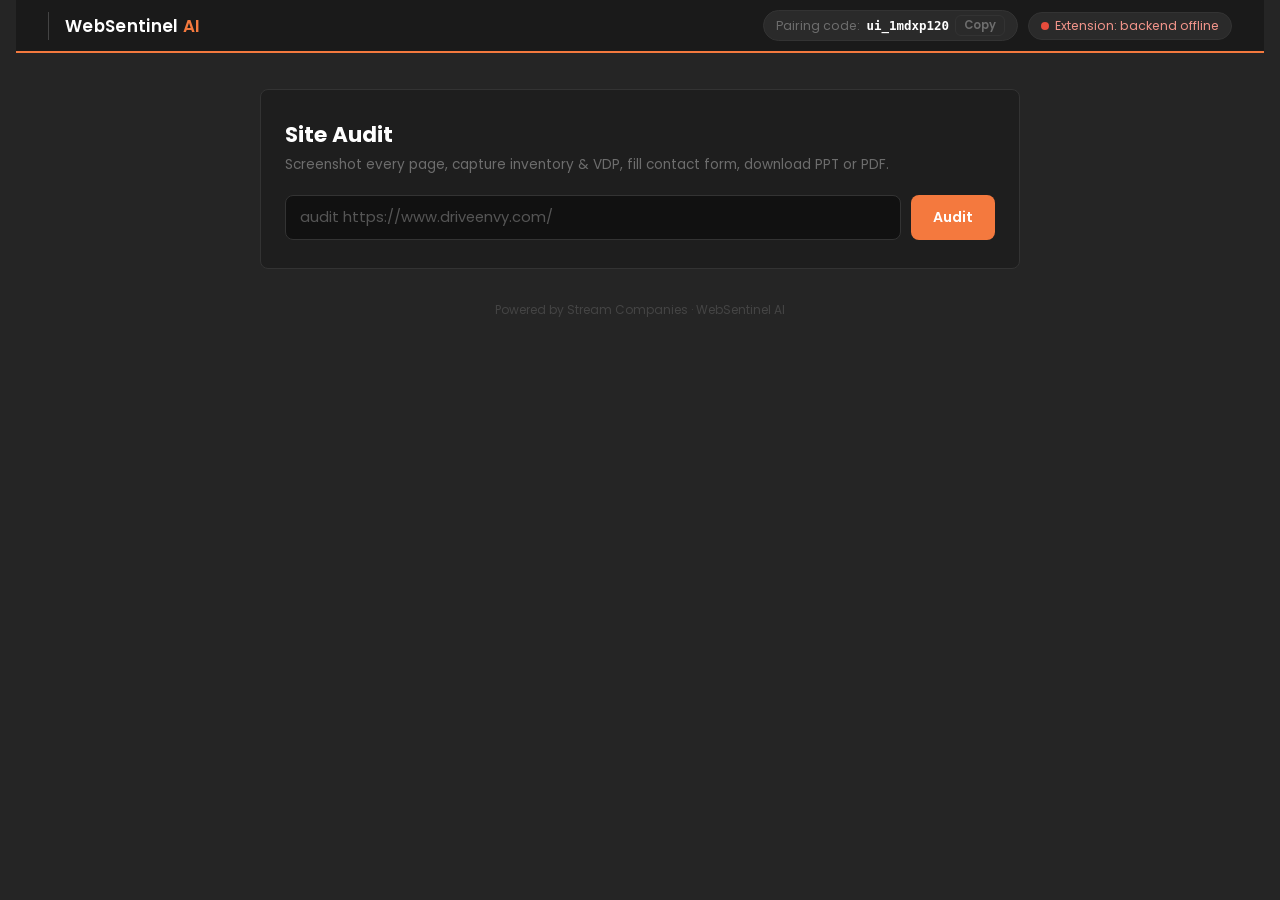
==== commit 123b8264: "Add a summary disclaimer listing lead forms found only via a nav hub link, and fix slide dimension m" ====
--- a/ui/index.html
+++ b/ui/index.html
@@ -609,6 +609,24 @@
     }
     .feature-pill.found  { border-left: 3px solid var(--green); cursor: pointer; }
     .feature-pill.missing{ border-left: 3px solid #444; opacity: 0.6; }
+    #features-disclaimer {
+      display: none;
+      margin-top: 10px;
+      padding: 10px 12px;
+      background: #1a1508;
+      border: 1px solid #4a3a12;
+      border-left: 3px solid var(--orange);
+      border-radius: var(--radius);
+      font-size: 0.72rem;
+      color: #d9b877;
+      line-height: 1.6;
+    }
+    #features-disclaimer ul {
+      margin: 4px 0 0;
+      padding-left: 18px;
+    }
+    #features-disclaimer li { margin-bottom: 2px; }
+    #features-disclaimer a { color: inherit; text-decoration: underline; text-decoration-color: #7a5f2a; }
     a:hover .feature-pill.found { background: #1a1a1a; border-color: var(--green); box-shadow: 0 0 0 1px var(--green); }
     .feature-pill .ficon {
       font-size: 1.1rem;
@@ -1028,6 +1046,7 @@
     <div id="features-section">
       <p class="section-title">Dealership Features Detected</p>
       <div class="features-grid" id="features-grid"></div>
+      <div id="features-disclaimer"></div>
     </div>
 
     <!-- Sprint 5: Homepage & Site Checks -->
@@ -1194,6 +1213,8 @@
     document.getElementById('phones-body').innerHTML = '';
     document.getElementById('features-section').style.display = 'none';
     document.getElementById('features-grid').innerHTML = '';
+    document.getElementById('features-disclaimer').innerHTML = '';
+    document.getElementById('features-disclaimer').style.display = 'none';
     document.getElementById('hp-checks-section').style.display = 'none';
     document.getElementById('hp-checks-body').innerHTML = '';
     document.getElementById('inv-checks-section').style.display = 'none';
@@ -1645,6 +1666,12 @@
     // reading like the form doesn't exist at all.
     const NAV_SCOPED_KEYS = new Set(['contact_form', 'finance_form', 'trade_in_tool', 'service_scheduling', 'parts_form']);
 
+    // Collected alongside the pills so the dedicated disclaimer block below
+    // the grid can call out, by name, exactly which feature(s) this applies
+    // to — the pill's own caption already says it, but a strategist skimming
+    // just the grid can miss a single non-red pill's fine print entirely.
+    const hubDisclaimers = [];
+
     const grid = document.getElementById('features-grid');
     grid.innerHTML = FEATURE_META.map(m => {
       const f = df[m.key] || {};
@@ -1662,6 +1689,7 @@
         : hub
           ? disclaimer
           : (NAV_SCOPED_KEYS.has(m.key) ? 'Not found in nav menu' : 'Not detected');
+      if (hub) hubDisclaimers.push({ label: m.label, hub });
       const pill = `
         <div class="feature-pill ${found ? 'found' : 'missing'}">
           <span class="ficon">${m.icon}</span>
@@ -1677,6 +1705,21 @@
         ? `<a href="${escHtml(linkTarget)}" target="_blank" rel="noopener" style="text-decoration:none;display:block;cursor:pointer;">${pill}</a>`
         : pill;
     }).join('');
+
+    const disclaimerEl = document.getElementById('features-disclaimer');
+    if (hubDisclaimers.length) {
+      const rows = hubDisclaimers.map(({ label, hub }) => {
+        const link = hub.href
+          ? `<a href="${escHtml(hub.href)}" target="_blank" rel="noopener noreferrer">${escHtml(truncUrl(hub.href))}</a>`
+          : '';
+        return `<li><b>${escHtml(label)}</b> is present on the site but not directly linked from the primary navigation menu — found via "${escHtml(hub.text)}"${link ? ` (${link})` : ''}.</li>`;
+      }).join('');
+      disclaimerEl.innerHTML = `⚠ <b>${hubDisclaimers.length} feature${hubDisclaimers.length !== 1 ? 's' : ''}</b> found but not directly in the nav menu:<ul>${rows}</ul>`;
+      disclaimerEl.style.display = 'block';
+    } else {
+      disclaimerEl.innerHTML = '';
+      disclaimerEl.style.display = 'none';
+    }
 
     document.getElementById('features-section').style.display = 'block';
   }
@@ -1789,10 +1832,16 @@
       const parts = [];
       if (dimDesktop.length) parts.push(`${dimDesktop.length} carousel(s) inconsistent on desktop`);
       if (dimMobile.length)  parts.push(`${dimMobile.length} carousel(s) inconsistent on mobile`);
+      // Each mismatched size links back to the actual slide when the
+      // backend supplied an href, so a strategist can jump straight to it
+      // instead of hunting for which slide the dimensions belong to.
+      const dimSlide = (s) => s.href
+        ? `<a href="${escHtml(s.href)}" target="_blank" rel="noopener noreferrer" style="color:inherit;text-decoration:underline;text-decoration-color:#444">${s.width}×${s.height}</a>`
+        : `${s.width}×${s.height}`;
       const items = dimDesktop.slice(0, 3).map(d =>
-        `<li><span class="hpc-badge warn">desktop</span>Expected ${d.expected_width}×${d.expected_height} — got: ${d.inconsistent_slides.map(s=>`${s.width}×${s.height}`).join(', ')}</li>`
+        `<li><span class="hpc-badge warn">desktop</span>Expected ${d.expected_width}×${d.expected_height} — got: ${d.inconsistent_slides.map(dimSlide).join(', ')}</li>`
       ).concat(dimMobile.slice(0, 3).map(d =>
-        `<li><span class="hpc-badge info">mobile</span>Expected ${d.expected_width}×${d.expected_height} — got: ${d.inconsistent_slides.map(s=>`${s.width}×${s.height}`).join(', ')}</li>`
+        `<li><span class="hpc-badge info">mobile</span>Expected ${d.expected_width}×${d.expected_height} — got: ${d.inconsistent_slides.map(dimSlide).join(', ')}</li>`
       ));
       html += card('fail', 'Slide Dimension Consistency', parts.join(' · '), itemList(items));
     } else if (carouselChecked.length) {
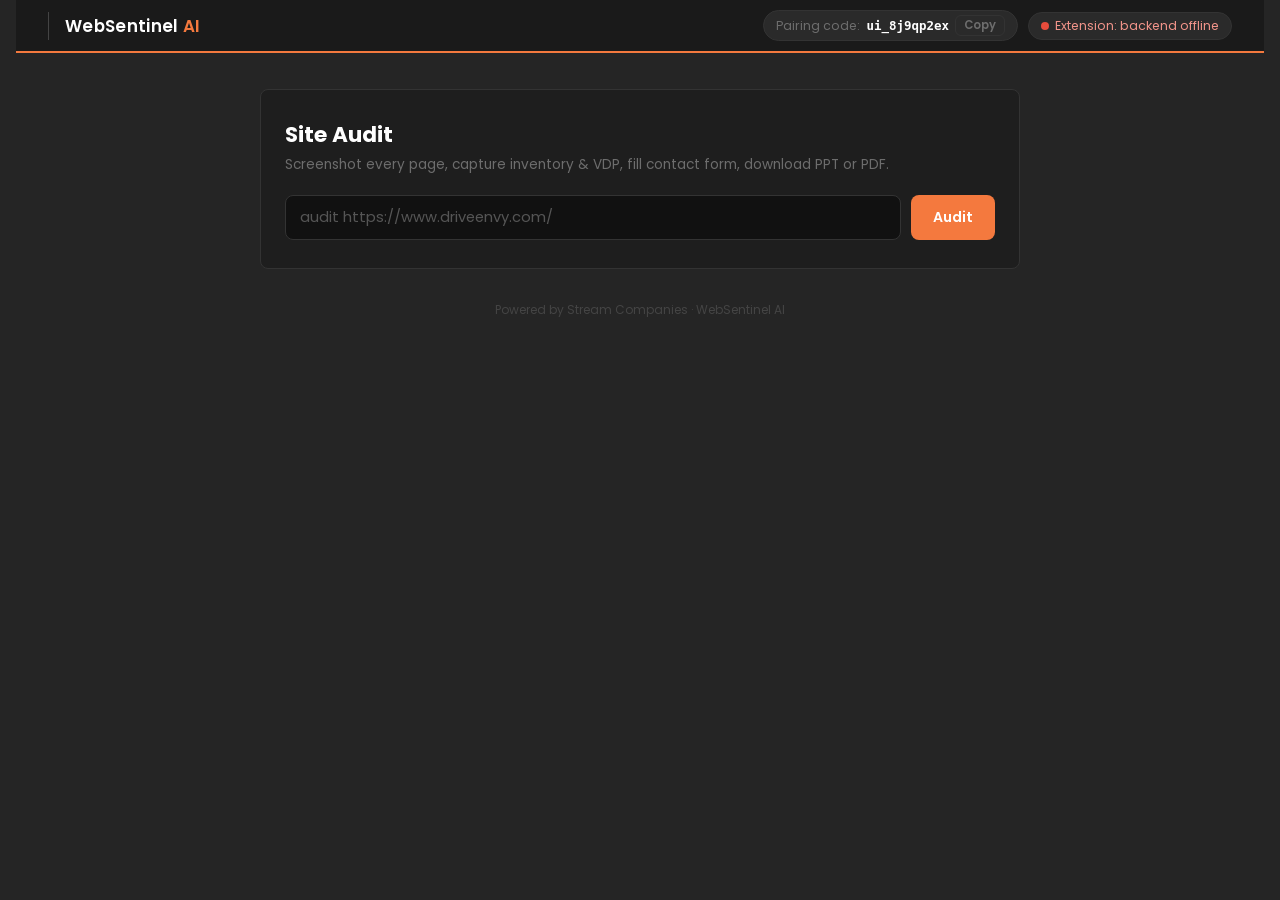
==== commit 4d39eaf4: "Integrate real Lighthouse performance scoring into the audit pipeline Adds a new orchestrator phase " ====
--- a/ui/index.html
+++ b/ui/index.html
@@ -493,6 +493,21 @@
     }
     .load-time-table .slow { color: #f87171; }
     .load-time-table .ok   { color: #86efac; }
+    .lh-badge {
+      display: inline-block;
+      background: #1a1a1a;
+      border: 1px solid #333;
+      border-left: 3px solid #555;
+      border-radius: 4px;
+      padding: 4px 10px;
+      font-size: 0.8rem;
+      color: #ddd;
+      margin: 0 8px 6px 0;
+    }
+    .lh-badge b { font-size: 0.95rem; }
+    .lh-badge.band-excellent { border-left-color: var(--green); }
+    .lh-badge.band-average   { border-left-color: var(--orange); }
+    .lh-badge.band-subpar    { border-left-color: var(--red); }
     .avg-badge {
       display: inline-block;
       background: #1a1a1a;
@@ -1015,6 +1030,12 @@
           <ul class="finding-items" id="fc-jserrors-list"></ul>
         </div>
       </div>
+      <!-- Lighthouse Performance Score -->
+      <div class="finding-card" id="fc-lighthouse" style="margin-bottom:12px; display:none;">
+        <h4>Performance Score (Lighthouse) <span class="count" id="fc-lighthouse-count">—</span></h4>
+        <div id="fc-lighthouse-badges"></div>
+      </div>
+
       <!-- Page Load Times -->
       <div class="finding-card" id="fc-loadtimes" style="margin-bottom:12px;">
         <h4>Page Load Times <span class="count" id="fc-loadtimes-avg">—</span></h4>
@@ -1555,10 +1576,24 @@
     const oi  = full.oversized_images_all || [];
     const je  = full.js_errors_all      || [];
     const plt = full.page_load_times    || [];
-
-    if (!bl.length && !bi.length && !oi.length && !je.length && !plt.length) return;
+    const lh  = full.lighthouse_score;
+
+    if (!bl.length && !bi.length && !oi.length && !je.length && !plt.length && !lh) return;
 
     document.getElementById('findings-section').style.display = 'block';
+
+    // Lighthouse performance score
+    if (lh && lh.mobile && lh.desktop) {
+      const card = document.getElementById('fc-lighthouse');
+      card.style.display = 'block';
+      document.getElementById('fc-lighthouse-count').textContent = 'LIVE';
+      const badge = (label, r) => {
+        const band = (r.band || '?').toLowerCase();
+        return `<span class="lh-badge band-${escHtml(band)}">${label}: <b>${r.median}/100</b> — ${escHtml((r.band || '?').toUpperCase())}</span>`;
+      };
+      document.getElementById('fc-lighthouse-badges').innerHTML =
+        badge('Mobile', lh.mobile) + badge('Desktop', lh.desktop);
+    }
 
     function fillCard(cardId, countId, listId, items, renderItem) {
       const count = items.length;
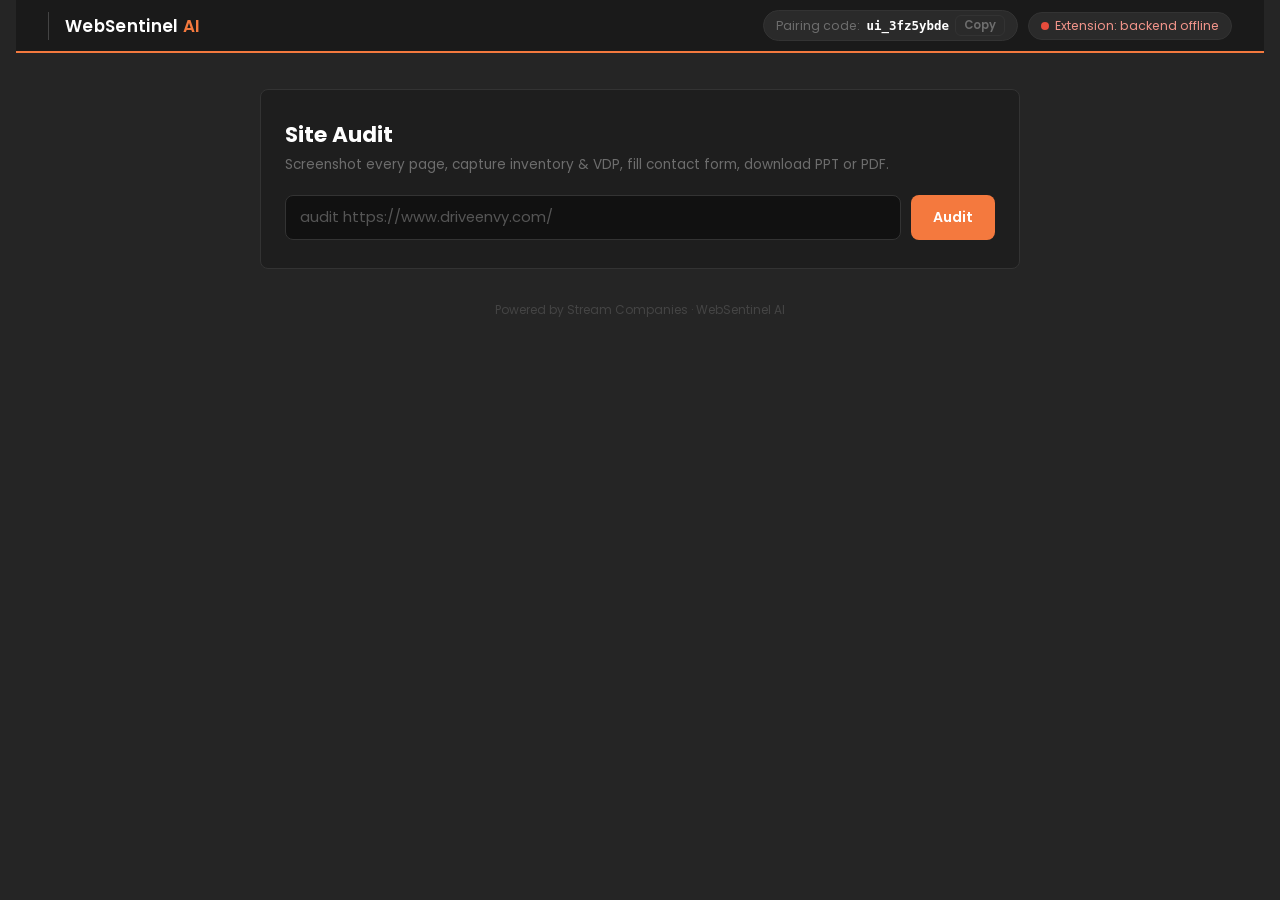
==== commit 2cee3dc5: "Remove phone numbers, carousel/CTA/homepage-image, nav-404, and header-logo checks Drops six audit f" ====
--- a/ui/index.html
+++ b/ui/index.html
@@ -310,51 +310,6 @@
     /* make thumbs clickable */
     .thumb a { display: block; width: 100%; height: 100%; }
     .thumb a:hover img { opacity: .85; }
-
-    /* ---- Phone Numbers (Sprint 3) ---- */
-    #phones-section {
-      display: none;
-      margin-top: 20px;
-    }
-    #phones-section .section-title {
-      font-size: 0.82rem;
-      font-weight: 600;
-      color: var(--gray);
-      text-transform: uppercase;
-      letter-spacing: 0.05em;
-      margin-bottom: 10px;
-    }
-    .phones-dept {
-      margin-bottom: 10px;
-    }
-    .phones-dept-label {
-      font-size: 0.72rem;
-      font-weight: 700;
-      color: var(--orange);
-      text-transform: uppercase;
-      letter-spacing: 0.06em;
-      margin-bottom: 5px;
-    }
-    .phones-list {
-      display: flex;
-      flex-wrap: wrap;
-      gap: 6px;
-    }
-    .phone-chip {
-      display: inline-flex;
-      align-items: center;
-      gap: 6px;
-      background: #111;
-      border: 1px solid var(--border);
-      border-radius: 999px;
-      padding: 4px 12px;
-      font-size: 0.78rem;
-      color: #ddd;
-      text-decoration: none;
-      transition: border-color .15s;
-    }
-    .phone-chip:hover { border-color: var(--orange); color: var(--white); }
-    .phone-chip .ph-icon { color: var(--green); font-size: 0.82rem; }
 
     /* ---- Technical Findings ---- */
     #findings-section { display: none; margin-top: 20px; }
@@ -1057,12 +1012,6 @@
       <div id="gbp-body"></div>
     </div>
 
-    <!-- Phone Numbers (Sprint 3) -->
-    <div id="phones-section">
-      <p class="section-title">Phone Numbers Found</p>
-      <div id="phones-body"></div>
-    </div>
-
     <!-- Dealership Features (Sprint 2) -->
     <div id="features-section">
       <p class="section-title">Dealership Features Detected</p>
@@ -1230,8 +1179,6 @@
     document.getElementById('findings-section').style.display = 'none';
     document.getElementById('gbp-section').style.display = 'none';
     document.getElementById('gbp-body').innerHTML = '';
-    document.getElementById('phones-section').style.display = 'none';
-    document.getElementById('phones-body').innerHTML = '';
     document.getElementById('features-section').style.display = 'none';
     document.getElementById('features-grid').innerHTML = '';
     document.getElementById('features-disclaimer').innerHTML = '';
@@ -1317,7 +1264,6 @@
       renderShots(full);
       renderFindings(full);
       renderGBP(full);
-      renderPhones(full);
       renderFeatures(full);
       renderHomepageChecks(full);
       renderInventoryChecks(full);
@@ -1525,49 +1471,6 @@
     document.getElementById('gbp-section').style.display = 'block';
   }
 
-  /* ---------- Phone Numbers ---------- */
-  function fmtPhone(raw) {
-    // Normalize to XXX-XXX-XXXX (US format, no parens, no dots)
-    const digits = (raw || '').replace(/\D/g, '');
-    const d = digits.length > 10 ? digits.slice(-10) : digits;
-    if (d.length === 10) return `${d.slice(0,3)}-${d.slice(3,6)}-${d.slice(6)}`;
-    return raw; // fallback for non-standard lengths
-  }
-
-  function renderPhones(full) {
-    const phones = full.phone_numbers_all || [];
-    if (!phones.length) return;
-
-    const DEPT_ORDER = ['Main', 'Sales', 'Service', 'Parts', 'Finance'];
-    const DEPT_ICONS = { Main: '☎️', Sales: '🚗', Service: '🔧', Parts: '⚙️', Finance: '💳' };
-
-    const grouped = {};
-    for (const ph of phones) {
-      const dept = ph.department || 'Main';
-      (grouped[dept] = grouped[dept] || []).push(ph);
-    }
-
-    const depts = [...DEPT_ORDER.filter(d => grouped[d]), ...Object.keys(grouped).filter(d => !DEPT_ORDER.includes(d))];
-
-    const body = document.getElementById('phones-body');
-    body.innerHTML = depts.map(dept => {
-      const items = grouped[dept];
-      const icon  = DEPT_ICONS[dept] || '📞';
-      const chips = items.map(ph => {
-        const formatted = fmtPhone(ph.number || ph.display || '');
-        const digits    = (ph.number || '').replace(/\D/g, '');
-        const tel       = 'tel:+1' + digits.slice(-10);
-        return `<a class="phone-chip" href="${escHtml(tel)}"><span class="ph-icon">${icon}</span>${escHtml(formatted)}</a>`;
-      }).join('');
-      return `
-        <div class="phones-dept">
-          <div class="phones-dept-label">${escHtml(dept)}</div>
-          <div class="phones-list">${chips}</div>
-        </div>`;
-    }).join('');
-
-    document.getElementById('phones-section').style.display = 'block';
-  }
 
   /* ---------- Technical Findings ---------- */
   function renderFindings(full) {
@@ -1761,26 +1664,13 @@
 
   /* ---------- Sprint 5: Homepage & Site Checks ---------- */
   function renderHomepageChecks(full) {
-    const carouselBroken   = full.carousel_broken_links        || [];
-    const carouselChecked  = full.carousel_checked_links       || [];
-    const carouselRel      = full.carousel_link_relevance      || [];
-    const ctaBroken        = full.cta_broken_links             || [];
-    const ctaChecked       = full.cta_checked_links            || [];
-    const hpImgBroken      = full.homepage_broken_content_images || [];
-    const dimDesktop       = full.carousel_dimension_issues_desktop || [];
-    const dimMobile        = full.carousel_dimension_issues_mobile  || [];
-    const navBroken        = full.nav_broken_links             || [];
-    const navChecked       = full.nav_checked_links            || [];
     const navDupes         = full.nav_duplicate_links          || [];
     const navExpired       = full.nav_expired_dates            || [];
-    const logoCheck        = full.header_logo_check            || null;
     const socialBroken     = full.social_media_broken          || [];
     const socialNoTab      = full.social_media_no_new_tab      || [];
     const socialChecked    = full.social_media_checked         || [];
 
-    const hasAnyData = carouselChecked.length || ctaChecked.length || navChecked.length ||
-      socialChecked.length || hpImgBroken.length || dimDesktop.length || dimMobile.length ||
-      navExpired.length || logoCheck;
+    const hasAnyData = socialChecked.length || navExpired.length || navDupes.length;
     if (!hasAnyData) return;
 
     // ---- helpers ----
@@ -1825,106 +1715,8 @@
 
     let html = '';
 
-    // ---- Group 1: Carousel ----
-    html += `<div class="hpc-group-label">Carousel / Slideshow</div><div class="hpc-grid">`;
-
-    // Req 1: Carousel slide links 404
-    if (carouselChecked.length) {
-      const st = carouselBroken.length ? 'fail' : 'pass';
-      const note = carouselBroken.length
-        ? `${carouselBroken.length} slide link(s) returning 404`
-        : 'All slide links load successfully';
-      html += card(st, 'Carousel Slide Links — 404', note, checkedAccordion(carouselChecked));
-    }
-
-    // Req 2: Carousel link relevance
-    const irrelevant = carouselRel.filter(r => r.relevant === false);
-    const undetermined = carouselRel.filter(r => r.relevant === null);
-    if (carouselRel.length) {
-      // A clean "pass" implies relevance was actually checked — when most
-      // slides' topics couldn't be determined at all, that's not a
-      // confident pass, it's an inconclusive result, and reporting it as
-      // one green-checkmark "pass" (even with an honest count in the note)
-      // reads as "nothing to worry about" to a skimming strategist.
-      const mostlyUndetermined = !irrelevant.length && undetermined.length > 0 &&
-        undetermined.length / carouselRel.length >= 0.5;
-      const st = irrelevant.length ? 'warn' : mostlyUndetermined ? 'warn' : 'pass';
-      const note = irrelevant.length
-        ? `${irrelevant.length} slide(s) may link to unrelated pages`
-        : mostlyUndetermined
-          ? `Could not confirm relevance for ${undetermined.length} of ${carouselRel.length} slides — manual review recommended`
-          : undetermined.length
-            ? `All identified slides look relevant (${undetermined.length} topic unclear)`
-            : 'All slide links appear topically relevant';
-      const items = irrelevant.slice(0, 5).map(r =>
-        `<li><span class="hpc-badge warn">mismatch</span>${escHtml((r.slide_text||'').substring(0,50))} → <small><a href="${escHtml(r.href||'')}" target="_blank" rel="noopener noreferrer" style="color:inherit;text-decoration:underline;text-decoration-color:#444">${escHtml(truncUrl(r.href))}</a></small></li>`
-      );
-      html += card(st, 'Slide Link Relevance', note, itemList(items));
-    }
-
-    // Reqs 5 & 6: Slide dimensions
-    if (dimDesktop.length || dimMobile.length) {
-      const parts = [];
-      if (dimDesktop.length) parts.push(`${dimDesktop.length} carousel(s) inconsistent on desktop`);
-      if (dimMobile.length)  parts.push(`${dimMobile.length} carousel(s) inconsistent on mobile`);
-      // Each mismatched size links back to the actual slide when the
-      // backend supplied an href, so a strategist can jump straight to it
-      // instead of hunting for which slide the dimensions belong to.
-      const dimSlide = (s) => s.href
-        ? `<a href="${escHtml(s.href)}" target="_blank" rel="noopener noreferrer" style="color:inherit;text-decoration:underline;text-decoration-color:#444">${s.width}×${s.height}</a>`
-        : `${s.width}×${s.height}`;
-      const items = dimDesktop.slice(0, 3).map(d =>
-        `<li><span class="hpc-badge warn">desktop</span>Expected ${d.expected_width}×${d.expected_height} — got: ${d.inconsistent_slides.map(dimSlide).join(', ')}</li>`
-      ).concat(dimMobile.slice(0, 3).map(d =>
-        `<li><span class="hpc-badge info">mobile</span>Expected ${d.expected_width}×${d.expected_height} — got: ${d.inconsistent_slides.map(dimSlide).join(', ')}</li>`
-      ));
-      html += card('fail', 'Slide Dimension Consistency', parts.join(' · '), itemList(items));
-    } else if (carouselChecked.length) {
-      html += card('pass', 'Slide Dimension Consistency', 'All carousel slides are the same size (desktop &amp; mobile)', '');
-    }
-
-    html += `</div>`;
-
-    // ---- Group 2: Homepage CTAs & Images ----
-    html += `<div class="hpc-group-label">Homepage CTAs &amp; Images</div><div class="hpc-grid">`;
-
-    // Req 3: CTA links
-    if (ctaChecked.length) {
-      const st = ctaBroken.length ? 'fail' : 'pass';
-      const note = ctaBroken.length
-        ? `${ctaBroken.length} CTA link(s) returning 404`
-        : 'All CTA links load successfully';
-      html += card(st, 'CTA Button / Banner Links', note, checkedAccordion(ctaChecked));
-    } else {
-      html += card('na', 'CTA Button / Banner Links', 'No CTA links detected on homepage', '');
-    }
-
-    // Req 4: Non-slide broken images
-    if (hpImgBroken.length) {
-      const items = hpImgBroken.slice(0, 6).map(i =>
-        `<li><span class="hpc-badge err">${i.status_code}</span><a href="${escHtml(i.src||'')}" target="_blank" rel="noopener noreferrer" style="color:inherit;text-decoration:underline;text-decoration-color:#444">${escHtml(truncUrl(i.src))}</a>${i.alt ? ` <small style="color:#555">alt="${escHtml(i.alt.substring(0,25))}"</small>` : ''}</li>`
-      );
-      html += card('fail', 'Homepage Content Images',
-        `${hpImgBroken.length} non-carousel/non-logo image(s) broken`, itemList(items));
-    } else {
-      html += card('pass', 'Homepage Content Images', 'No broken homepage content images detected', '');
-    }
-
-    html += `</div>`;
-
-    // ---- Group 3: Navigation ----
+    // ---- Group 1: Navigation ----
     html += `<div class="hpc-group-label">Navigation</div><div class="hpc-grid">`;
-
-    // Req 8: Nav 404 — accordion shows only the broken ones
-    if (navChecked.length) {
-      const st = navBroken.length ? 'fail' : 'pass';
-      const note = navBroken.length
-        ? `${navBroken.length} of ${navChecked.length} nav link(s) returning 404`
-        : `All ${navChecked.length} navigation links load successfully`;
-      html += card(st, 'Nav Links — 404 Check', note, checkedAccordion(navBroken));
-    } else {
-      html += card('na', 'Nav Links — 404 Check', 'No navigation links detected', '');
-    }
 
     // Req 9: Nav duplicates
     if (navDupes.length) {
@@ -1933,7 +1725,7 @@
       );
       html += card('warn', 'Nav Duplicate URLs',
         `${navDupes.length} URL(s) appear more than once in the navigation`, itemList(items));
-    } else if (navChecked.length) {
+    } else {
       html += card('pass', 'Nav Duplicate URLs', 'No duplicate URLs found in navigation', '');
     }
 
@@ -1950,18 +1742,8 @@
 
     html += `</div>`;
 
-    // ---- Group 4: Site-wide ----
+    // ---- Group 2: Site-wide ----
     html += `<div class="hpc-group-label">Site-wide</div><div class="hpc-grid">`;
-
-    // Req 10: Header logo
-    if (logoCheck) {
-      const st = logoCheck.status === 'pass' ? 'pass' : 'fail';
-      const extra = logoCheck.href
-        ? `<div class="hpc-note" style="margin-top:2px;"><small><a href="${escHtml(logoCheck.href)}" target="_blank" rel="noopener noreferrer" style="color:inherit;text-decoration:underline;text-decoration-color:#444">${escHtml(truncUrl(logoCheck.href))}</a></small></div>` : '';
-      html += card(st, 'Header Logo → Homepage', escHtml(logoCheck.note || ''), extra);
-    } else {
-      html += card('na', 'Header Logo → Homepage', 'Logo check not run', '');
-    }
 
     // Reqs 11 & 12: Social media — combined card with checked accordion
     if (socialChecked.length) {
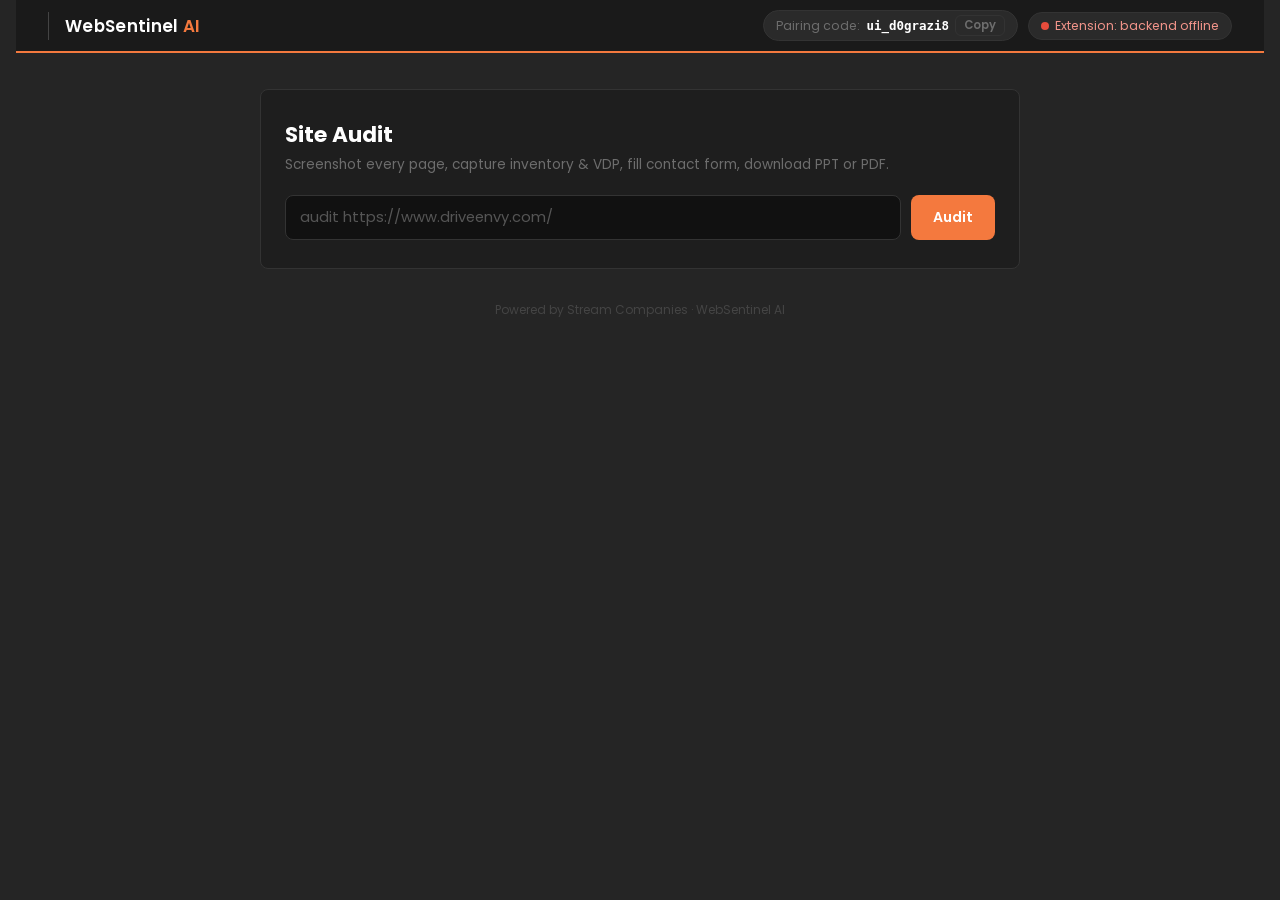
==== commit 6b05a7a5: "Add AEO/AI-crawler readiness checks: crawler visibility, robots.txt/llms.txt, structured-data audit," ====
--- a/ui/index.html
+++ b/ui/index.html
@@ -762,6 +762,22 @@
     .hpc-url-table td.url-cell     { width: 99%; color: #777; }
     .hpc-url-table tr:last-child td { border-bottom: none; }
     .hpc-url-table tr:hover td { background: #161616; color: #bbb; }
+
+    /* Full-width group variant — for a single wide card (e.g. the vendor
+       cost table) that shouldn't be squeezed into the 2-column hpc-grid. */
+    .hpc-grid-full { display: block; }
+
+    /* Vendor cost table — its own sizing, deliberately not sharing
+       .hpc-url-table's fixed pixel widths (those are tuned for a status
+       dot + 3-digit code + URL, not a vendor name + policy word). */
+    .vendor-cost-table-wrap { overflow-x: auto; margin-top: 6px; }
+    .vendor-cost-table { width: 100%; border-collapse: collapse; font-size: 0.74rem; white-space: nowrap; }
+    .vendor-cost-table th, .vendor-cost-table td { padding: 5px 10px; border-bottom: 1px solid #1c1c1c; text-align: left; }
+    .vendor-cost-table th { color: var(--gray); font-weight: 600; text-transform: uppercase; font-size: 0.65rem; letter-spacing: 0.04em; }
+    .vendor-cost-table td { color: #999; }
+    .vendor-cost-table td:first-child { color: #ddd; }
+    .vendor-cost-table tr:last-child td { border-bottom: none; }
+    .vendor-cost-table tr:hover td { background: #161616; color: #bbb; }
     .status-dot { display: inline-block; width: 7px; height: 7px; border-radius: 50%; flex-shrink: 0; }
     .status-dot.ok   { background: var(--green); }
     .status-dot.err  { background: var(--red); }
@@ -1669,8 +1685,19 @@
     const socialBroken     = full.social_media_broken          || [];
     const socialNoTab      = full.social_media_no_new_tab      || [];
     const socialChecked    = full.social_media_checked         || [];
-
-    const hasAnyData = socialChecked.length || navExpired.length || navDupes.length;
+    const robotsCheck      = full.robots_txt_check              || null;
+    const llmsCheck        = full.llms_txt_check                || null;
+    const visibilityCheck  = full.crawler_visibility_check      || null;
+    const bizStructured    = full.structured_data_business_check || null;
+    const vehStructured    = full.vehicle_structured_data_check  || null;
+    const vendorReport     = full.vendor_cost_report             || null;
+    const sitemapDist      = full.sitemap_template_distribution  || {};
+    const sitemapSampled   = full.sitemap_sampled_pages          || [];
+
+    const hasAnyData = socialChecked.length || navExpired.length || navDupes.length ||
+      robotsCheck || llmsCheck || visibilityCheck || bizStructured || vehStructured ||
+      (vendorReport && vendorReport.vendors && vendorReport.vendors.length) ||
+      Object.keys(sitemapDist).length;
     if (!hasAnyData) return;
 
     // ---- helpers ----
@@ -1713,6 +1740,45 @@
         </details>`;
     }
 
+    // Collapsible raw-text viewer for robots.txt / llms.txt
+    function rawTextAccordion(text, label) {
+      if (!text) return '';
+      return `
+        <details class="hpc-checked">
+          <summary>View raw ${escHtml(label)}</summary>
+          <pre style="white-space:pre-wrap;word-break:break-word;max-height:300px;overflow:auto;background:#111;border:1px solid var(--border);border-radius:6px;padding:10px;font-size:0.72rem;color:#ccc;margin-top:6px;">${escHtml(text)}</pre>
+        </details>`;
+    }
+
+    // Vendor cost table — one row per identified third-party vendor
+    function vendorTable(vendors) {
+      if (!vendors.length) return '';
+      const rows = vendors.slice(0, 15).map(v => {
+        const kb = Math.round((v.total_bytes || 0) / 1024);
+        const policy = v.policy || {};
+        const policyLabel = policy.defer === false ? 'never defer'
+          : policy.defer === 'unknown' ? 'unknown'
+          : policy.defer === 'consolidate' ? 'consolidate'
+          : 'deferrable';
+        const policyCls = policy.defer === false ? 'err' : policy.defer === 'unknown' ? 'warn' : 'info';
+        return `<tr>
+          <td>${escHtml(v.owner)}</td>
+          <td><span class="hpc-badge ${policyCls}">${escHtml(policyLabel)}</span></td>
+          <td>${v.script_count}</td>
+          <td>${kb} KB</td>
+          <td>${Math.round(v.total_duration_ms || 0)} ms</td>
+          <td>${v.render_blocking_count || 0}</td>
+        </tr>`;
+      }).join('');
+      return `
+        <div class="vendor-cost-table-wrap">
+          <table class="vendor-cost-table">
+            <thead><tr><th>Vendor</th><th>Policy</th><th>Scripts</th><th>Size</th><th>Load Time</th><th>Blocking</th></tr></thead>
+            <tbody>${rows}</tbody>
+          </table>
+        </div>`;
+    }
+
     let html = '';
 
     // ---- Group 1: Navigation ----
@@ -1763,6 +1829,127 @@
     }
 
     html += `</div>`;
+
+    // ---- Group 3: AEO / AI Crawler Readiness ----
+    html += `<div class="hpc-group-label">AEO / AI Crawler Readiness</div><div class="hpc-grid">`;
+
+    // robots.txt — AI crawler blocking
+    if (robotsCheck) {
+      if (robotsCheck.status === 'present') {
+        const blocked = robotsCheck.ai_crawlers_fully_blocked || [];
+        const st = blocked.length ? 'fail' : 'pass';
+        const note = blocked.length
+          ? `${blocked.length} AI crawler(s) fully blocked: ${blocked.join(', ')}`
+          : 'No AI crawler is fully blocked by robots.txt';
+        const items = Object.entries(robotsCheck.ai_crawler_rules || {}).map(([agent, paths]) =>
+          `<li><span class="hpc-badge ${paths.includes('/') ? 'err' : 'info'}">${escHtml(agent)}</span>${paths.length ? escHtml(paths.join(', ')) : 'no disallow rules'}</li>`
+        );
+        html += card(st, 'robots.txt — AI Crawlers', note,
+          itemList(items) + rawTextAccordion(robotsCheck.raw_text, 'robots.txt'));
+      } else if (robotsCheck.status === 'absent') {
+        html += card('warn', 'robots.txt — AI Crawlers', 'No robots.txt found — crawlers default to full access', '');
+      } else {
+        html += card('na', 'robots.txt — AI Crawlers', 'Could not be fetched (blocked or rate-limited) — not established', '');
+      }
+    }
+
+    // llms.txt — AI-guidance file
+    if (llmsCheck) {
+      if (llmsCheck.status === 'present') {
+        html += card('pass', 'llms.txt (AI Guidance File)',
+          `Present — ${llmsCheck.size_bytes || 0} bytes`,
+          rawTextAccordion(llmsCheck.raw_text, 'llms.txt'));
+      } else if (llmsCheck.status === 'absent') {
+        html += card('warn', 'llms.txt (AI Guidance File)', 'Not found on this site', '');
+      } else {
+        html += card('na', 'llms.txt (AI Guidance File)', 'Could not be fetched (blocked or rate-limited) — not established', '');
+      }
+    }
+
+    // Raw-vs-rendered crawler visibility gap
+    if (visibilityCheck) {
+      if (visibilityCheck.status === 'measured') {
+        const pct = Math.round((visibilityCheck.crawler_visible_share || 0) * 100);
+        const st = visibilityCheck.band === 'poor' ? 'fail' : visibilityCheck.band === 'partial' ? 'warn' : 'pass';
+        html += card(st, 'Crawler-Visible Content (Raw vs Rendered)',
+          `Non-JS crawlers (GPTBot, ClaudeBot, PerplexityBot) see ~${pct}% of rendered text`,
+          `<div class="hpc-note" style="margin-top:2px;"><small>${visibilityCheck.raw_chars} raw chars / ${visibilityCheck.rendered_chars} rendered chars</small></div>`);
+      } else {
+        html += card('na', 'Crawler-Visible Content (Raw vs Rendered)',
+          escHtml(visibilityCheck.note || 'Not established'), '');
+      }
+    }
+
+    // Business structured-data contradictions
+    if (bizStructured) {
+      if (bizStructured.status === 'measured') {
+        const contradictions = bizStructured.contradictions || [];
+        const distinctBiz = bizStructured.distinct_business_count || 1;
+        const multiRooftop = distinctBiz > 1 ? ` across ${distinctBiz} distinct business identities on this site` : '';
+        const st = contradictions.length ? 'fail' : 'pass';
+        const note = contradictions.length
+          ? `${contradictions.length} contradicting field(s) within ${bizStructured.record_count} business record(s)${multiRooftop}`
+          : `${bizStructured.record_count} business record(s) found${multiRooftop}, no contradictions`;
+        const items = contradictions.map(c =>
+          `<li><span class="hpc-badge err">${escHtml(c.field)}</span>${escHtml(c.business_name || '')}: ${c.distinct_values.map(escHtml).join(' vs ')}</li>`
+        );
+        html += card(st, 'Business Structured Data (JSON-LD)', note, itemList(items));
+      } else {
+        html += card('na', 'Business Structured Data (JSON-LD)', 'No business-identity structured data found', '');
+      }
+    }
+
+    // Vehicle structured-data completeness (VDP)
+    if (vehStructured) {
+      if (vehStructured.status === 'measured') {
+        const st = vehStructured.complete ? 'pass' : 'warn';
+        const note = vehStructured.complete
+          ? 'Vehicle schema is complete'
+          : `Missing: ${(vehStructured.missing_fields || []).join(', ')}`;
+        html += card(st, 'Vehicle Structured Data (VDP)', note, '');
+      } else {
+        html += card('na', 'Vehicle Structured Data (VDP)', 'No Vehicle/Product structured data found on the VDP', '');
+      }
+    }
+
+    html += `</div>`;
+
+    // ---- Group 4: Third-Party Vendor Cost ----
+    if (vendorReport && (vendorReport.vendors || []).length) {
+      html += `<div class="hpc-group-label">Third-Party Vendor Cost</div><div class="hpc-grid-full">`;
+
+      const vendors = vendorReport.vendors || [];
+      const blockingNeverDefer = vendors.filter(v => v.policy && v.policy.defer === false && v.render_blocking_count > 0);
+      const st = blockingNeverDefer.length ? 'fail' : (vendorReport.unidentified_count ? 'warn' : 'pass');
+      const parts = [`${vendors.length} third-party vendor(s) identified`];
+      if (vendorReport.unidentified_count) parts.push(`${vendorReport.unidentified_count} unidentified host(s)`);
+      if (blockingNeverDefer.length) parts.push(`${blockingNeverDefer.length} never-defer vendor(s) are render-blocking`);
+
+      html += card(st, 'Third-Party Script Cost by Vendor', parts.join(' · '), vendorTable(vendors));
+      html += `</div>`;
+    }
+
+    // ---- Group 5: Site Coverage (Sitemap) ----
+    if (Object.keys(sitemapDist).length) {
+      html += `<div class="hpc-group-label">Site Coverage (Sitemap)</div><div class="hpc-grid">`;
+
+      const totalUrls = Object.values(sitemapDist).reduce((s, n) => s + n, 0);
+      const distItems = Object.entries(sitemapDist)
+        .sort((a, b) => b[1] - a[1])
+        .map(([kind, count]) => `<li><span class="hpc-badge info">${escHtml(kind)}</span>${count} URL(s)</li>`);
+      html += card('pass', 'Sitemap Template Distribution',
+        `${totalUrls} URL(s) across ${Object.keys(sitemapDist).length} template(s)`, itemList(distItems));
+
+      if (sitemapSampled.length) {
+        const sampleItems = sitemapSampled.map(s =>
+          `<li><span class="hpc-badge info">${escHtml(s.template)}</span><a href="${escHtml(s.url)}" target="_blank" rel="noopener noreferrer" style="color:inherit;text-decoration:underline;text-decoration-color:#444">${escHtml(truncUrl(s.url))}</a></li>`
+        );
+        html += card('pass', 'Extra Pages Sampled for Audit',
+          `${sitemapSampled.length} page(s) added from the sitemap, spread across templates`, itemList(sampleItems));
+      }
+
+      html += `</div>`;
+    }
 
     document.getElementById('hp-checks-body').innerHTML = html;
     document.getElementById('hp-checks-section').style.display = 'block';
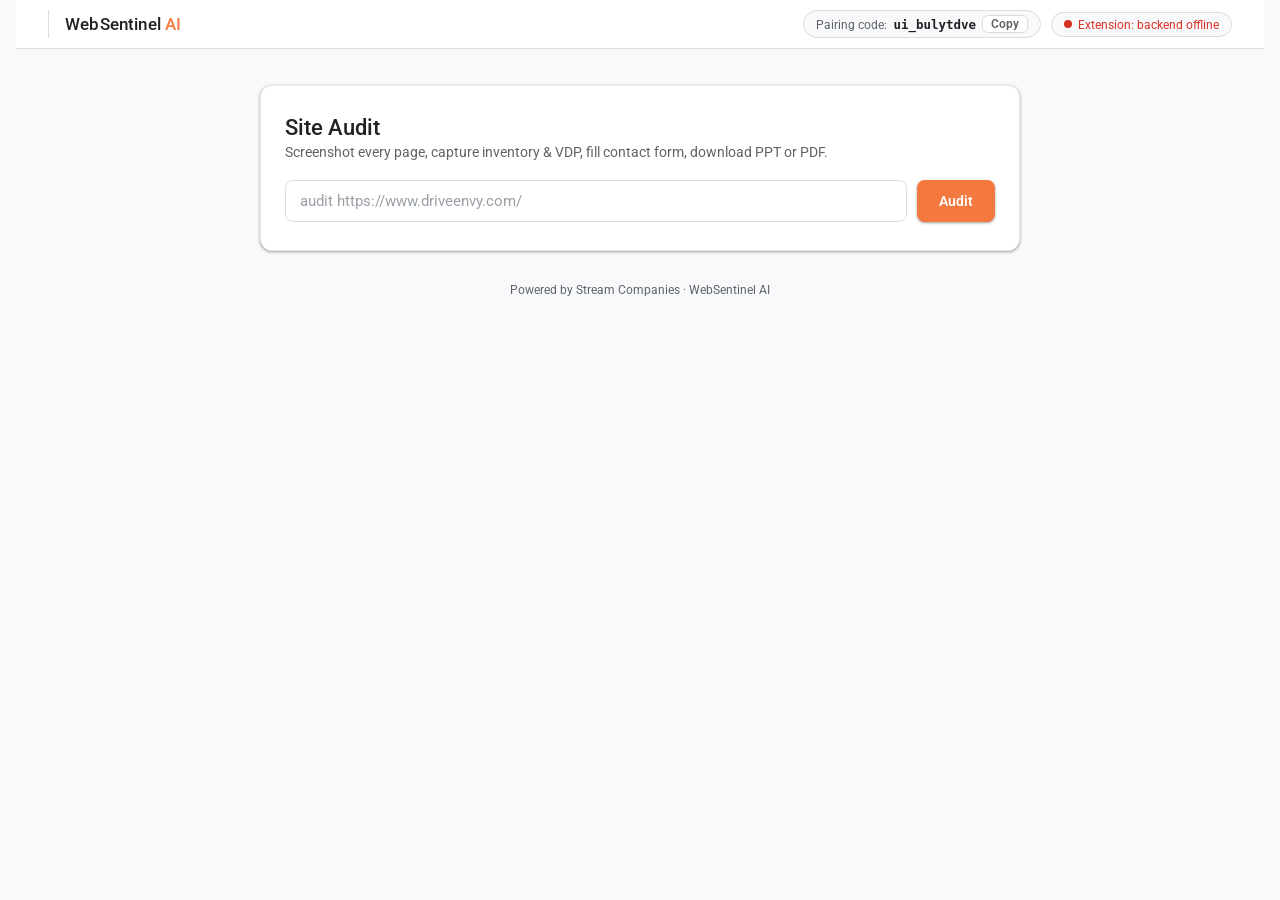
==== commit 26ed4cc2: "Expand Lighthouse metrics, add hover explanations, redesign UI to a light GCP-console theme, and add" ====
--- a/ui/index.html
+++ b/ui/index.html
@@ -6,28 +6,36 @@
   <title>WebSentinel AI — by Stream Companies</title>
   <link rel="preconnect" href="https://fonts.googleapis.com" />
   <link rel="preconnect" href="https://fonts.gstatic.com" crossorigin />
-  <link href="https://fonts.googleapis.com/css2?family=Poppins:wght@400;500;600;700&display=swap" rel="stylesheet" />
+  <link href="https://fonts.googleapis.com/css2?family=Roboto:wght@400;500;600;700&display=swap" rel="stylesheet" />
   <style>
     *, *::before, *::after { box-sizing: border-box; margin: 0; padding: 0; }
 
     :root {
-      --orange:  #f4793e;
-      --dark:    #252525;
-      --gray:    #6d6d6d;
-      --light:   #f7f7f7;
-      --white:   #ffffff;
-      --green:   #27ae60;
-      --red:     #e74c3c;
-      --blue:    #566FB8;
-      --radius:  8px;
-      --card-bg: #1e1e1e;
-      --border:  #333333;
+      --orange:       #f4793e;   /* brand accent — primary CTA, logo divider */
+      --dark:         #202124;   /* primary text (GCP near-black) */
+      --gray:         #5f6368;   /* secondary text (GCP) */
+      --light:        #f8f9fa;   /* page background (GCP) */
+      --white:        #ffffff;
+      --green:        #1e8e3e;   /* success */
+      --green-bg:     #e6f4ea;
+      --red:          #d93025;   /* error */
+      --red-bg:       #fce8e6;
+      --blue:         #1a73e8;   /* informational accent */
+      --blue-bg:      #e8f0fe;
+      --amber:        #f9ab00;   /* warning / "needs improvement" */
+      --amber-bg:     #fef7e0;
+      --radius:       8px;
+      --card-bg:      #ffffff;
+      --border:       #dadce0;
+      --border-light: #e8eaed;
+      --shadow-1:     0 1px 2px 0 rgba(60,64,67,.30), 0 1px 3px 1px rgba(60,64,67,.15);
+      --shadow-2:     0 1px 3px 0 rgba(60,64,67,.30), 0 4px 8px 3px rgba(60,64,67,.15);
     }
 
     body {
-      font-family: 'Poppins', sans-serif;
-      background: var(--dark);
-      color: #e0e0e0;
+      font-family: 'Roboto', 'Google Sans', Arial, sans-serif;
+      background: var(--light);
+      color: var(--dark);
       min-height: 100vh;
       display: flex;
       flex-direction: column;
@@ -38,8 +46,8 @@
     /* ---- Top nav bar ---- */
     .topbar {
       width: 100%;
-      background: #1a1a1a;
-      border-bottom: 2px solid var(--orange);
+      background: var(--white);
+      border-bottom: 1px solid var(--border);
       padding: 10px 32px;
       display: flex;
       align-items: center;
@@ -47,20 +55,19 @@
       margin-bottom: 36px;
     }
     .topbar img.logo {
-      height: 36px;
+      height: 32px;
       width: auto;
-      filter: brightness(0) invert(1); /* force white on dark bg */
     }
     .topbar .divider {
       width: 1px;
       height: 28px;
-      background: #444;
+      background: var(--border);
     }
     .topbar .product-name {
       font-size: 1.05rem;
-      font-weight: 600;
-      color: var(--white);
-      letter-spacing: 0.02em;
+      font-weight: 500;
+      color: var(--dark);
+      letter-spacing: 0.01em;
     }
     .topbar .product-name span { color: var(--orange); }
 
@@ -73,14 +80,14 @@
       padding: 4px 12px;
       border-radius: 999px;
       font-size: 0.78rem;
-      background: #2a2a2a;
+      background: var(--light);
       border: 1px solid var(--border);
     }
     .dot { width: 8px; height: 8px; border-radius: 50%; background: var(--gray); }
     #ext-status.connected   .dot  { background: var(--green); }
-    #ext-status.connected   span  { color: #7dcea0; }
+    #ext-status.connected   span  { color: var(--green); }
     #ext-status.disconnected .dot  { background: var(--red); }
-    #ext-status.disconnected span  { color: #f1948a; }
+    #ext-status.disconnected span  { color: var(--red); }
 
     /* ---- Pairing code pill ---- */
     #pair-code-pill {
@@ -90,16 +97,16 @@
       padding: 4px 12px;
       border-radius: 999px;
       font-size: 0.78rem;
-      background: #2a2a2a;
+      background: var(--light);
       border: 1px solid var(--border);
       color: var(--gray);
     }
     #pair-code-pill code {
-      color: var(--white);
+      color: var(--dark);
       font-weight: 600;
     }
     #pair-code-pill button {
-      background: none;
+      background: var(--white);
       border: 1px solid var(--border);
       color: var(--gray);
       border-radius: 6px;
@@ -107,22 +114,23 @@
       font-size: 0.72rem;
       cursor: pointer;
     }
-    #pair-code-pill button:hover { color: var(--white); border-color: var(--gray); }
+    #pair-code-pill button:hover { color: var(--dark); border-color: var(--gray); }
 
     /* ---- Main card ---- */
     .card {
       background: var(--card-bg);
-      border: 1px solid var(--border);
-      border-radius: var(--radius);
+      border: 1px solid var(--border-light);
+      border-radius: 12px;
+      box-shadow: var(--shadow-1);
       padding: 28px 24px;
       width: 100%;
       max-width: 760px;
     }
 
     .card-title {
-      font-size: 1.35rem;
-      font-weight: 700;
-      color: var(--white);
+      font-size: 1.4rem;
+      font-weight: 500;
+      color: var(--dark);
       margin-bottom: 4px;
     }
     .card-sub {
@@ -138,25 +146,25 @@
       padding: 11px 14px;
       border-radius: var(--radius);
       border: 1px solid var(--border);
-      background: #111;
-      color: var(--white);
-      font-family: 'Poppins', sans-serif;
+      background: var(--white);
+      color: var(--dark);
+      font-family: inherit;
       font-size: 0.92rem;
       outline: none;
-      transition: border-color .2s;
-    }
-    .input-row input:focus { border-color: var(--orange); }
-    .input-row input::placeholder { color: #555; }
+      transition: border-color .2s, box-shadow .2s;
+    }
+    .input-row input:focus { border-color: var(--blue); box-shadow: 0 0 0 3px var(--blue-bg); }
+    .input-row input::placeholder { color: #9aa0a6; }
 
     button {
       padding: 11px 22px;
       border-radius: var(--radius);
       border: none;
       cursor: pointer;
-      font-family: 'Poppins', sans-serif;
+      font-family: inherit;
       font-size: 0.88rem;
       font-weight: 600;
-      transition: opacity .15s, background .15s;
+      transition: opacity .15s, background .15s, box-shadow .15s;
     }
     button:disabled { opacity: 0.4; cursor: not-allowed; }
 
@@ -164,15 +172,16 @@
       background: var(--orange);
       color: var(--white);
       white-space: nowrap;
-    }
-    #audit-btn:hover:not(:disabled) { background: #d96535; }
+      box-shadow: var(--shadow-1);
+    }
+    #audit-btn:hover:not(:disabled) { background: #e0652c; box-shadow: var(--shadow-2); }
 
     /* ---- Progress ---- */
     #progress-section { display: none; margin-top: 22px; }
 
     .progress-track {
       height: 5px;
-      background: #333;
+      background: var(--border-light);
       border-radius: 999px;
       overflow: hidden;
       margin-bottom: 12px;
@@ -186,8 +195,8 @@
     }
 
     #log {
-      background: #111;
-      border: 1px solid #2a2a2a;
+      background: var(--light);
+      border: 1px solid var(--border-light);
       border-radius: var(--radius);
       padding: 10px 12px;
       max-height: 200px;
@@ -195,37 +204,38 @@
       font-size: 0.78rem;
       line-height: 1.7;
       font-family: 'SF Mono', 'Fira Code', monospace;
-      color: #888;
+      color: var(--gray);
     }
     .line       { display: block; }
-    .line.info  { color: #93c5fd; }
-    .line.ok    { color: #86efac; }
-    .line.warn  { color: #fcd34d; }
-    .line.err   { color: #f87171; }
+    .line.info  { color: var(--blue); }
+    .line.ok    { color: var(--green); }
+    .line.warn  { color: #b06000; }
+    .line.err   { color: var(--red); }
     .line.vdp   { color: var(--orange); font-weight: 600; }
-    .line.form  { color: #c084fc; font-weight: 600; }
+    .line.form  { color: #9334e6; font-weight: 600; }
 
     /* ---- Summary panel ---- */
     #summary-section {
       display: none;
       margin-top: 22px;
-      background: #181818;
-      border: 1px solid var(--border);
+      background: var(--white);
+      border: 1px solid var(--border-light);
       border-left: 3px solid var(--orange);
       border-radius: var(--radius);
+      box-shadow: var(--shadow-1);
       padding: 18px 20px;
     }
     #summary-section h3 {
-      font-size: 0.9rem;
-      font-weight: 600;
+      font-size: 0.78rem;
+      font-weight: 700;
       color: var(--orange);
       margin-bottom: 10px;
       text-transform: uppercase;
-      letter-spacing: 0.05em;
+      letter-spacing: 0.06em;
     }
     #summary-text {
       font-size: 0.88rem;
-      color: #ccc;
+      color: var(--dark);
       line-height: 1.7;
       margin-bottom: 14px;
     }
@@ -237,7 +247,7 @@
     }
     #recs-list li {
       font-size: 0.82rem;
-      color: #bbb;
+      color: var(--gray);
       padding-left: 18px;
       position: relative;
       line-height: 1.5;
@@ -259,23 +269,24 @@
       margin-bottom: 16px;
     }
     .stat {
-      background: #111;
-      border: 1px solid var(--border);
+      background: var(--white);
+      border: 1px solid var(--border-light);
       border-radius: var(--radius);
+      box-shadow: var(--shadow-1);
       padding: 12px 10px;
       text-align: center;
     }
-    .stat .num { font-size: 1.5rem; font-weight: 700; color: var(--white); }
+    .stat .num { font-size: 1.5rem; font-weight: 700; color: var(--dark); }
     .stat .lbl { font-size: 0.72rem; color: var(--gray); margin-top: 2px; }
     .stat.vdp   .num { color: var(--orange); }
     .stat.grade .num { color: var(--green); }
 
     #screenshots-wrap h3 {
-      font-size: 0.82rem;
-      font-weight: 600;
+      font-size: 0.78rem;
+      font-weight: 700;
       color: var(--gray);
       text-transform: uppercase;
-      letter-spacing: 0.05em;
+      letter-spacing: 0.06em;
       margin-bottom: 10px;
     }
     .shots-grid {
@@ -285,8 +296,8 @@
     }
     .thumb {
       position: relative;
-      background: #111;
-      border: 1px solid var(--border);
+      background: var(--light);
+      border: 1px solid var(--border-light);
       border-radius: 6px;
       overflow: hidden;
       aspect-ratio: 16/10;
@@ -295,7 +306,7 @@
     .thumb .badge {
       position: absolute;
       top: 4px; left: 4px;
-      background: rgba(0,0,0,.65);
+      background: rgba(32,33,36,.75);
       color: #fff;
       font-size: 0.62rem;
       padding: 2px 6px;
@@ -303,10 +314,10 @@
     }
     .thumb.vdp-t   { border-color: var(--orange); }
     .thumb.vdp-t   .badge { background: var(--orange); }
-    .thumb.form-t  { border-color: #c084fc; }
-    .thumb.form-t  .badge { background: #9333ea; }
+    .thumb.form-t  { border-color: #9334e6; }
+    .thumb.form-t  .badge { background: #9334e6; }
     .thumb.feat-t  { border-color: var(--green); }
-    .thumb.feat-t  .badge { background: #166534; }
+    .thumb.feat-t  .badge { background: var(--green); }
     /* make thumbs clickable */
     .thumb a { display: block; width: 100%; height: 100%; }
     .thumb a:hover img { opacity: .85; }
@@ -322,20 +333,21 @@
     }
 
     .finding-card {
-      background: #111;
-      border: 1px solid var(--border);
+      background: var(--white);
+      border: 1px solid var(--border-light);
       border-radius: var(--radius);
+      box-shadow: var(--shadow-1);
       padding: 14px 12px;
     }
     .finding-card.has-issues { border-left: 3px solid var(--orange); }
     .finding-card.no-issues  { border-left: 3px solid var(--green); }
 
     .finding-card h4 {
-      font-size: 0.78rem;
-      font-weight: 600;
+      font-size: 0.72rem;
+      font-weight: 700;
       color: var(--gray);
       text-transform: uppercase;
-      letter-spacing: 0.05em;
+      letter-spacing: 0.06em;
       margin-bottom: 6px;
       display: flex;
       justify-content: space-between;
@@ -344,20 +356,20 @@
     .finding-card h4 .count {
       font-size: 0.9rem;
       font-weight: 700;
-      color: var(--white);
+      color: var(--dark);
     }
     .finding-card h4 .count.zero { color: var(--green); }
 
     .finding-items {
       list-style: none;
       font-size: 0.72rem;
-      color: #aaa;
+      color: var(--gray);
       max-height: 120px;
       overflow-y: auto;
       line-height: 1.6;
     }
     .finding-items li {
-      border-bottom: 1px solid #222;
+      border-bottom: 1px solid var(--border-light);
       padding: 2px 0;
       white-space: normal;
       overflow-wrap: anywhere;
@@ -385,11 +397,11 @@
 
     /* Oversized images grouped by source page */
     #fc-oversized-list { max-height: 220px; }
-    .fc-oversized-group { border-bottom: 1px solid #222; padding: 2px 0; }
+    .fc-oversized-group { border-bottom: 1px solid var(--border-light); padding: 2px 0; }
     .fc-oversized-group:last-child { border-bottom: none; }
     .fc-oversized-group summary {
       font-size: 0.72rem;
-      color: #ccc;
+      color: var(--dark);
       cursor: pointer;
       user-select: none;
       list-style: none;
@@ -405,13 +417,13 @@
     .fc-oversized-group summary::before {
       content: '▶';
       font-size: 0.55rem;
-      color: #444;
+      color: var(--gray);
       flex-shrink: 0;
       transition: transform .15s;
     }
     .fc-oversized-group[open] summary::before { transform: rotate(90deg); }
-    .fc-oversized-group summary:hover { color: #fff; }
-    .fc-oversized-group .fc-page-count { color: #888; font-weight: normal; flex-shrink: 0; }
+    .fc-oversized-group summary:hover { color: var(--blue); }
+    .fc-oversized-group .fc-page-count { color: var(--gray); font-weight: normal; flex-shrink: 0; }
     .fc-oversized-group ul {
       list-style: none;
       padding-left: 15px;
@@ -419,7 +431,7 @@
     }
     .fc-oversized-group ul li {
       padding: 2px 0;
-      border-bottom: 1px solid #1a1a1a;
+      border-bottom: 1px solid var(--border-light);
       white-space: normal;
       overflow-wrap: anywhere;
     }
@@ -435,44 +447,249 @@
       color: var(--gray);
       font-weight: 600;
       padding: 3px 6px;
-      border-bottom: 1px solid #333;
+      border-bottom: 1px solid var(--border);
     }
     .load-time-table td {
       padding: 3px 6px;
-      color: #bbb;
-      border-bottom: 1px solid #1a1a1a;
+      color: var(--dark);
+      border-bottom: 1px solid var(--border-light);
       max-width: 220px;
       white-space: nowrap;
       overflow: hidden;
       text-overflow: ellipsis;
     }
-    .load-time-table .slow { color: #f87171; }
-    .load-time-table .ok   { color: #86efac; }
-    .lh-badge {
-      display: inline-block;
-      background: #1a1a1a;
-      border: 1px solid #333;
-      border-left: 3px solid #555;
-      border-radius: 4px;
-      padding: 4px 10px;
-      font-size: 0.8rem;
-      color: #ddd;
-      margin: 0 8px 6px 0;
-    }
-    .lh-badge b { font-size: 0.95rem; }
-    .lh-badge.band-excellent { border-left-color: var(--green); }
-    .lh-badge.band-average   { border-left-color: var(--orange); }
-    .lh-badge.band-subpar    { border-left-color: var(--red); }
+    .load-time-table .slow { color: var(--red); }
+    .load-time-table .ok   { color: var(--green); }
     .avg-badge {
       display: inline-block;
-      background: #1a1a1a;
-      border: 1px solid #333;
+      background: var(--light);
+      border: 1px solid var(--border);
       border-radius: 4px;
       padding: 2px 8px;
       font-size: 0.72rem;
-      color: #ddd;
+      color: var(--dark);
       margin-bottom: 6px;
     }
+
+    /* ---- Lighthouse scorecard + metrics (expanded) ---- */
+    .lh-wrap { margin-top: 4px; }
+    .lh-devices {
+      display: flex;
+      gap: 6px;
+      margin-bottom: 14px;
+    }
+    .lh-device-tab {
+      padding: 5px 14px;
+      border-radius: 999px;
+      font-size: 0.74rem;
+      font-weight: 600;
+      color: var(--gray);
+      background: var(--light);
+      border: 1px solid var(--border);
+      cursor: pointer;
+      user-select: none;
+    }
+    .lh-device-tab.active { background: var(--dark); color: var(--white); border-color: var(--dark); }
+
+    .lh-scorecard {
+      display: grid;
+      grid-template-columns: repeat(4, 1fr);
+      gap: 10px;
+      margin-bottom: 16px;
+    }
+    .lh-score-card {
+      background: var(--white);
+      border: 1px solid var(--border-light);
+      border-radius: var(--radius);
+      box-shadow: var(--shadow-1);
+      padding: 12px;
+      text-align: center;
+    }
+    .lh-score-card .lh-score-ring {
+      width: 56px; height: 56px;
+      margin: 0 auto 6px;
+      position: relative;
+    }
+    .lh-score-card .lh-score-num {
+      position: absolute; inset: 0;
+      display: flex; align-items: center; justify-content: center;
+      font-size: 1.05rem; font-weight: 700;
+    }
+    .lh-score-card .lh-score-label {
+      font-size: 0.66rem;
+      color: var(--gray);
+      text-transform: uppercase;
+      letter-spacing: 0.04em;
+      font-weight: 600;
+    }
+    .lh-score-card.good   .lh-score-num { color: var(--green); }
+    .lh-score-card.medium .lh-score-num { color: var(--amber); }
+    .lh-score-card.poor   .lh-score-num { color: var(--red); }
+
+    .lh-metrics-grid {
+      display: grid;
+      grid-template-columns: repeat(auto-fit, minmax(190px, 1fr));
+      gap: 10px;
+    }
+    .lh-metric-card {
+      background: var(--white);
+      border: 1px solid var(--border-light);
+      border-left: 3px solid var(--border);
+      border-radius: var(--radius);
+      box-shadow: var(--shadow-1);
+      padding: 10px 12px;
+    }
+    .lh-metric-card.good   { border-left-color: var(--green); }
+    .lh-metric-card.needs-improvement { border-left-color: var(--amber); }
+    .lh-metric-card.poor   { border-left-color: var(--red); }
+    .lh-metric-card.unknown{ border-left-color: var(--border); opacity: .6; }
+    .lh-metric-head {
+      display: flex;
+      align-items: center;
+      justify-content: space-between;
+      margin-bottom: 4px;
+    }
+    .lh-metric-name {
+      font-size: 0.68rem;
+      font-weight: 600;
+      color: var(--gray);
+      display: flex;
+      align-items: center;
+      gap: 4px;
+    }
+    .lh-metric-value { font-size: 1.1rem; font-weight: 700; color: var(--dark); }
+    .lh-metric-band {
+      font-size: 0.62rem;
+      font-weight: 700;
+      text-transform: uppercase;
+      letter-spacing: 0.03em;
+    }
+    .lh-metric-card.good   .lh-metric-band { color: var(--green); }
+    .lh-metric-card.needs-improvement .lh-metric-band { color: #b06000; }
+    .lh-metric-card.poor   .lh-metric-band { color: var(--red); }
+    .lh-metric-bar-track {
+      height: 5px;
+      background: var(--border-light);
+      border-radius: 999px;
+      overflow: hidden;
+      margin-top: 6px;
+    }
+    .lh-metric-bar-fill { height: 100%; border-radius: 999px; }
+    .lh-metric-card.good   .lh-metric-bar-fill { background: var(--green); }
+    .lh-metric-card.needs-improvement .lh-metric-bar-fill { background: var(--amber); }
+    .lh-metric-card.poor   .lh-metric-bar-fill { background: var(--red); }
+    .lh-metric-card.unknown .lh-metric-bar-fill { background: var(--border); }
+
+    /* ---- Lighthouse "Explore Metric" interactive chart ---- */
+    .lh-explore {
+      margin-top: 16px;
+      padding-top: 14px;
+      border-top: 1px solid var(--border-light);
+    }
+    .lh-explore-title {
+      font-size: 0.72rem;
+      font-weight: 700;
+      color: var(--gray);
+      text-transform: uppercase;
+      letter-spacing: 0.06em;
+      margin-bottom: 10px;
+    }
+    .lh-metric-tabs {
+      display: flex;
+      flex-wrap: wrap;
+      gap: 6px;
+      margin-bottom: 12px;
+    }
+    .lh-metric-tab {
+      padding: 5px 12px;
+      border-radius: 999px;
+      font-size: 0.72rem;
+      font-weight: 600;
+      color: var(--gray);
+      background: var(--light);
+      border: 1px solid var(--border);
+      cursor: pointer;
+      user-select: none;
+    }
+    .lh-metric-tab.active { background: var(--blue); color: var(--white); border-color: var(--blue); }
+    .lh-chart-card {
+      background: var(--white);
+      border: 1px solid var(--border-light);
+      border-radius: var(--radius);
+      box-shadow: var(--shadow-1);
+      padding: 14px 16px 10px;
+    }
+    .lh-chart-svg-wrap { width: 100%; overflow-x: auto; }
+    .lh-chart-svg-wrap svg { width: 100%; height: auto; min-width: 420px; display: block; }
+    .lh-chart-lane-label { font-size: 11px; fill: var(--gray); font-weight: 600; }
+    .lh-chart-axis-label { font-size: 10px; fill: var(--gray); }
+    .lh-chart-value-label { font-size: 12px; font-weight: 700; fill: var(--dark); }
+    .lh-chart-dot { cursor: pointer; transition: r .1s; }
+    .lh-chart-dot:hover { stroke: var(--dark); stroke-width: 2; }
+    .lh-chart-tick { opacity: 0.55; }
+    .lh-chart-legend {
+      display: flex;
+      flex-wrap: wrap;
+      gap: 14px;
+      margin-top: 10px;
+      padding-top: 10px;
+      border-top: 1px solid var(--border-light);
+      font-size: 0.68rem;
+      color: var(--gray);
+    }
+    .lh-chart-legend span.sw {
+      display: inline-block;
+      width: 9px; height: 9px;
+      border-radius: 2px;
+      margin-right: 5px;
+      vertical-align: middle;
+    }
+
+    /* ---- Reusable hover tooltip ("what is this?") ---- */
+    .info-tip {
+      position: relative;
+      display: inline-flex;
+      align-items: center;
+      justify-content: center;
+      width: 14px; height: 14px;
+      border-radius: 50%;
+      background: var(--border);
+      color: var(--white);
+      font-size: 0.6rem;
+      font-weight: 700;
+      font-style: normal;
+      cursor: help;
+      flex-shrink: 0;
+    }
+    .info-tip:hover, .info-tip:focus { background: var(--blue); }
+    .info-tip .info-tip-bubble {
+      display: none;
+      position: absolute;
+      bottom: calc(100% + 8px);
+      left: 50%;
+      transform: translateX(-50%);
+      width: 240px;
+      background: var(--dark);
+      color: #fff;
+      font-size: 0.72rem;
+      font-weight: 400;
+      line-height: 1.5;
+      padding: 10px 12px;
+      border-radius: 6px;
+      box-shadow: var(--shadow-2);
+      z-index: 20;
+      text-align: left;
+    }
+    .info-tip .info-tip-bubble::after {
+      content: '';
+      position: absolute;
+      top: 100%; left: 50%;
+      transform: translateX(-50%);
+      border: 5px solid transparent;
+      border-top-color: var(--dark);
+    }
+    .info-tip:hover .info-tip-bubble,
+    .info-tip:focus .info-tip-bubble { display: block; }
 
     /* ---- Google Business Profile (Sprint 4) ---- */
     #gbp-section {
@@ -489,12 +706,12 @@
     .gbp-name {
       font-size: 0.88rem;
       font-weight: 600;
-      color: var(--white);
+      color: var(--dark);
       margin-bottom: 2px;
     }
     .gbp-addr {
       font-size: 0.75rem;
-      color: #aaa;
+      color: var(--gray);
       margin-bottom: 10px;
     }
     .gbp-addr a { color: var(--blue); text-decoration: none; }
@@ -506,14 +723,15 @@
       margin-bottom: 10px;
     }
     .gbp-card {
-      background: #111;
-      border: 1px solid var(--border);
+      background: var(--white);
+      border: 1px solid var(--border-light);
       border-radius: var(--radius);
+      box-shadow: var(--shadow-1);
       padding: 12px 14px;
     }
     .gbp-card.match   { border-left: 3px solid var(--green); }
     .gbp-card.mismatch{ border-left: 3px solid var(--red); }
-    .gbp-card.neutral { border-left: 3px solid #555; }
+    .gbp-card.neutral { border-left: 3px solid var(--border); }
     .gbp-card-title {
       font-size: 0.72rem;
       font-weight: 700;
@@ -524,7 +742,7 @@
     }
     .gbp-card-body {
       font-size: 0.75rem;
-      color: #ccc;
+      color: var(--dark);
       line-height: 1.6;
     }
     .gbp-card-body .ok   { color: var(--green); font-weight: 600; }
@@ -540,12 +758,12 @@
       color: var(--gray);
       font-weight: 600;
       padding: 2px 6px;
-      border-bottom: 1px solid #333;
+      border-bottom: 1px solid var(--border);
     }
     .hours-table td {
       padding: 2px 6px;
-      color: #bbb;
-      border-bottom: 1px solid #1a1a1a;
+      color: var(--dark);
+      border-bottom: 1px solid var(--border-light);
     }
     .hours-table tr:last-child td { border-bottom: none; }
     .hours-table .disc-day { color: var(--red); font-weight: 600; }
@@ -556,11 +774,11 @@
       margin-top: 20px;
     }
     #features-section .section-title {
-      font-size: 0.82rem;
-      font-weight: 600;
+      font-size: 0.78rem;
+      font-weight: 700;
       color: var(--gray);
       text-transform: uppercase;
-      letter-spacing: 0.05em;
+      letter-spacing: 0.06em;
       margin-bottom: 10px;
     }
     .features-grid {
@@ -572,23 +790,24 @@
       display: flex;
       align-items: center;
       gap: 10px;
-      background: #111;
-      border: 1px solid var(--border);
+      background: var(--white);
+      border: 1px solid var(--border-light);
       border-radius: var(--radius);
+      box-shadow: var(--shadow-1);
       padding: 10px 12px;
     }
     .feature-pill.found  { border-left: 3px solid var(--green); cursor: pointer; }
-    .feature-pill.missing{ border-left: 3px solid #444; opacity: 0.6; }
+    .feature-pill.missing{ border-left: 3px solid var(--border); opacity: 0.65; }
     #features-disclaimer {
       display: none;
       margin-top: 10px;
       padding: 10px 12px;
-      background: #1a1508;
-      border: 1px solid #4a3a12;
-      border-left: 3px solid var(--orange);
+      background: var(--amber-bg);
+      border: 1px solid #f2d388;
+      border-left: 3px solid var(--amber);
       border-radius: var(--radius);
       font-size: 0.72rem;
-      color: #d9b877;
+      color: #7a5800;
       line-height: 1.6;
     }
     #features-disclaimer ul {
@@ -596,8 +815,8 @@
       padding-left: 18px;
     }
     #features-disclaimer li { margin-bottom: 2px; }
-    #features-disclaimer a { color: inherit; text-decoration: underline; text-decoration-color: #7a5f2a; }
-    a:hover .feature-pill.found { background: #1a1a1a; border-color: var(--green); box-shadow: 0 0 0 1px var(--green); }
+    #features-disclaimer a { color: inherit; text-decoration: underline; }
+    a:hover .feature-pill.found { border-color: var(--green); box-shadow: 0 0 0 1px var(--green); }
     .feature-pill .ficon {
       font-size: 1.1rem;
       flex-shrink: 0;
@@ -606,20 +825,20 @@
     .feature-pill .fname {
       font-size: 0.78rem;
       font-weight: 600;
-      color: var(--white);
+      color: var(--dark);
       white-space: nowrap;
       overflow: hidden;
       text-overflow: ellipsis;
     }
     .feature-pill .fdetail {
       font-size: 0.68rem;
-      color: #777;
+      color: var(--gray);
       white-space: nowrap;
       overflow: hidden;
       text-overflow: ellipsis;
       margin-top: 1px;
     }
-    .feature-pill.found .fname  { color: #86efac; }
+    .feature-pill.found .fname  { color: var(--green); }
 
     /* ---- Sprint 5: Homepage & Site Checks ---- */
     #hp-checks-section {
@@ -627,17 +846,17 @@
       margin-top: 20px;
     }
     .hpc-header {
-      font-size: 0.82rem;
-      font-weight: 600;
+      font-size: 0.78rem;
+      font-weight: 700;
       color: var(--gray);
       text-transform: uppercase;
-      letter-spacing: 0.05em;
+      letter-spacing: 0.06em;
       margin-bottom: 10px;
     }
     .hpc-group-label {
-      font-size: 0.7rem;
+      font-size: 0.68rem;
       font-weight: 700;
-      color: #555;
+      color: #80868b;
       text-transform: uppercase;
       letter-spacing: 0.08em;
       margin: 14px 0 6px;
@@ -648,15 +867,16 @@
       gap: 8px;
     }
     .hpc-card {
-      background: #111;
-      border: 1px solid var(--border);
+      background: var(--white);
+      border: 1px solid var(--border-light);
       border-radius: var(--radius);
+      box-shadow: var(--shadow-1);
       padding: 10px 12px;
     }
     .hpc-card.pass   { border-left: 3px solid var(--green); }
     .hpc-card.fail   { border-left: 3px solid var(--red); }
-    .hpc-card.na     { border-left: 3px solid #444; opacity: 0.7; }
-    .hpc-card.warn   { border-left: 3px solid var(--orange); }
+    .hpc-card.na     { border-left: 3px solid var(--border); opacity: 0.75; }
+    .hpc-card.warn   { border-left: 3px solid var(--amber); }
     .hpc-card-head {
       display: flex;
       align-items: center;
@@ -671,17 +891,20 @@
     }
     .hpc-icon.pass { color: var(--green); }
     .hpc-icon.fail { color: var(--red); }
-    .hpc-icon.na   { color: #555; }
-    .hpc-icon.warn { color: var(--orange); }
+    .hpc-icon.na   { color: var(--gray); }
+    .hpc-icon.warn { color: #b06000; }
     .hpc-title {
       font-size: 0.75rem;
       font-weight: 600;
-      color: #ccc;
+      color: var(--dark);
       line-height: 1.3;
+      display: flex;
+      align-items: center;
+      gap: 5px;
     }
     .hpc-note {
       font-size: 0.68rem;
-      color: #777;
+      color: var(--gray);
       line-height: 1.4;
       margin-bottom: 4px;
       padding-left: 25px;
@@ -695,8 +918,8 @@
     }
     .hpc-items li {
       font-size: 0.67rem;
-      color: #aaa;
-      border-bottom: 1px solid #1d1d1d;
+      color: var(--gray);
+      border-bottom: 1px solid var(--border-light);
       padding: 2px 0;
       white-space: normal;
       overflow-wrap: anywhere;
@@ -712,7 +935,7 @@
       color: #fff;
     }
     .hpc-badge.err  { background: var(--red); }
-    .hpc-badge.warn { background: var(--orange); }
+    .hpc-badge.warn { background: var(--amber); color: #3c2e00; }
     .hpc-badge.info { background: var(--blue); }
     .hpc-ok-msg { color: var(--green); font-size: 0.68rem; padding-left: 25px; margin-top: 2px; }
 
@@ -723,7 +946,7 @@
     }
     .hpc-checked summary {
       font-size: 0.65rem;
-      color: #555;
+      color: var(--gray);
       cursor: pointer;
       user-select: none;
       list-style: none;
@@ -736,11 +959,11 @@
     .hpc-checked summary::before {
       content: '▶';
       font-size: 0.55rem;
-      color: #444;
+      color: var(--gray);
       transition: transform .15s;
     }
     .hpc-checked[open] summary::before { transform: rotate(90deg); }
-    .hpc-checked summary:hover { color: #888; }
+    .hpc-checked summary:hover { color: var(--blue); }
     .hpc-url-table {
       width: 100%;
       border-collapse: collapse;
@@ -749,8 +972,8 @@
     }
     .hpc-url-table td {
       padding: 3px 4px;
-      border-bottom: 1px solid #1c1c1c;
-      color: #999;
+      border-bottom: 1px solid var(--border-light);
+      color: var(--gray);
       max-width: 0;
       overflow: hidden;
       text-overflow: ellipsis;
@@ -759,9 +982,9 @@
     }
     .hpc-url-table td:first-child { width: 24px; padding-right: 0; }
     .hpc-url-table td:nth-child(2) { width: 36px; }
-    .hpc-url-table td.url-cell     { width: 99%; color: #777; }
+    .hpc-url-table td.url-cell     { width: 99%; color: var(--dark); }
     .hpc-url-table tr:last-child td { border-bottom: none; }
-    .hpc-url-table tr:hover td { background: #161616; color: #bbb; }
+    .hpc-url-table tr:hover td { background: var(--light); }
 
     /* Full-width group variant — for a single wide card (e.g. the vendor
        cost table) that shouldn't be squeezed into the 2-column hpc-grid. */
@@ -772,12 +995,12 @@
        dot + 3-digit code + URL, not a vendor name + policy word). */
     .vendor-cost-table-wrap { overflow-x: auto; margin-top: 6px; }
     .vendor-cost-table { width: 100%; border-collapse: collapse; font-size: 0.74rem; white-space: nowrap; }
-    .vendor-cost-table th, .vendor-cost-table td { padding: 5px 10px; border-bottom: 1px solid #1c1c1c; text-align: left; }
+    .vendor-cost-table th, .vendor-cost-table td { padding: 5px 10px; border-bottom: 1px solid var(--border-light); text-align: left; }
     .vendor-cost-table th { color: var(--gray); font-weight: 600; text-transform: uppercase; font-size: 0.65rem; letter-spacing: 0.04em; }
-    .vendor-cost-table td { color: #999; }
-    .vendor-cost-table td:first-child { color: #ddd; }
+    .vendor-cost-table td { color: var(--gray); }
+    .vendor-cost-table td:first-child { color: var(--dark); }
     .vendor-cost-table tr:last-child td { border-bottom: none; }
-    .vendor-cost-table tr:hover td { background: #161616; color: #bbb; }
+    .vendor-cost-table tr:hover td { background: var(--light); }
     .status-dot { display: inline-block; width: 7px; height: 7px; border-radius: 50%; flex-shrink: 0; }
     .status-dot.ok   { background: var(--green); }
     .status-dot.err  { background: var(--red); }
@@ -789,8 +1012,8 @@
       font-weight: 700;
       color: #fff;
     }
-    .sc-pill.ok  { background: #1a3a2a; color: #4ade80; }
-    .sc-pill.err { background: #3a1a1a; color: #f87171; }
+    .sc-pill.ok  { background: var(--green-bg); color: var(--green); }
+    .sc-pill.err { background: var(--red-bg); color: var(--red); }
 
     /* ---- Sprint 6: Inventory Checks ---- */
     #inv-checks-section {
@@ -798,17 +1021,17 @@
       margin-top: 20px;
     }
     .inv-header {
-      font-size: 0.82rem;
-      font-weight: 600;
+      font-size: 0.78rem;
+      font-weight: 700;
       color: var(--gray);
       text-transform: uppercase;
-      letter-spacing: 0.05em;
+      letter-spacing: 0.06em;
       margin-bottom: 10px;
     }
     .inv-group-label {
-      font-size: 0.7rem;
+      font-size: 0.68rem;
       font-weight: 700;
-      color: #555;
+      color: #80868b;
       text-transform: uppercase;
       letter-spacing: 0.08em;
       margin: 14px 0 6px;
@@ -819,15 +1042,16 @@
       gap: 8px;
     }
     .inv-card {
-      background: #111;
-      border: 1px solid var(--border);
+      background: var(--white);
+      border: 1px solid var(--border-light);
       border-radius: var(--radius);
+      box-shadow: var(--shadow-1);
       padding: 10px 12px;
     }
     .inv-card.pass   { border-left: 3px solid var(--green); }
     .inv-card.fail   { border-left: 3px solid var(--red); }
-    .inv-card.warn   { border-left: 3px solid var(--orange); }
-    .inv-card.na     { border-left: 3px solid #444; opacity: 0.7; }
+    .inv-card.warn   { border-left: 3px solid var(--amber); }
+    .inv-card.na     { border-left: 3px solid var(--border); opacity: 0.75; }
     .inv-card.info   { border-left: 3px solid var(--blue); }
     .inv-card-head {
       display: flex;
@@ -838,18 +1062,18 @@
     .inv-icon { flex-shrink: 0; font-size: 0.85rem; width: 18px; text-align: center; }
     .inv-icon.pass { color: var(--green); }
     .inv-icon.fail { color: var(--red); }
-    .inv-icon.warn { color: var(--orange); }
-    .inv-icon.na   { color: #555; }
+    .inv-icon.warn { color: #b06000; }
+    .inv-icon.na   { color: var(--gray); }
     .inv-icon.info { color: var(--blue); }
     .inv-title {
       font-size: 0.75rem;
       font-weight: 600;
-      color: #ccc;
+      color: var(--dark);
       line-height: 1.3;
     }
     .inv-note {
       font-size: 0.68rem;
-      color: #777;
+      color: var(--gray);
       line-height: 1.4;
       margin-bottom: 4px;
       padding-left: 25px;
@@ -863,8 +1087,8 @@
     }
     .inv-items li {
       font-size: 0.67rem;
-      color: #aaa;
-      border-bottom: 1px solid #1d1d1d;
+      color: var(--gray);
+      border-bottom: 1px solid var(--border-light);
       padding: 2px 0;
       white-space: normal;
       overflow-wrap: anywhere;
@@ -880,7 +1104,7 @@
       color: #fff;
     }
     .inv-badge.err  { background: var(--red); }
-    .inv-badge.warn { background: var(--orange); }
+    .inv-badge.warn { background: var(--amber); color: #3c2e00; }
     .inv-badge.info { background: var(--blue); }
     .inv-badge.ok   { background: var(--green); }
     .inv-ok-msg { color: var(--green); font-size: 0.68rem; padding-left: 25px; margin-top: 2px; }
@@ -901,15 +1125,15 @@
       cursor: pointer;
       border: none;
     }
-    #download-pptx { background: var(--orange); color: var(--white); }
-    #download-pptx:hover:not(:disabled) { background: #d96535; }
-    #download-pdf  { background: #2a2a2a; color: var(--white); border: 1px solid var(--border); }
-    #download-pdf:hover:not(:disabled)  { background: #383838; }
+    #download-pptx { background: var(--orange); color: var(--white); box-shadow: var(--shadow-1); }
+    #download-pptx:hover:not(:disabled) { background: #e0652c; }
+    #download-pdf  { background: var(--white); color: var(--dark); border: 1px solid var(--border); }
+    #download-pdf:hover:not(:disabled)  { background: var(--light); }
 
     footer {
       margin-top: 32px;
       font-size: 0.75rem;
-      color: #444;
+      color: var(--gray);
       text-align: center;
     }
   </style>
@@ -1488,6 +1712,227 @@
   }
 
 
+  /* ---------- Lighthouse (expanded scorecard + metrics) ---------- */
+
+  // Plain-language explanation per metric, shown via the same hover
+  // tooltip used on the AEO cards.
+  const LH_METRIC_TIPS = {
+    fcp_ms: 'How long until the first piece of content (text or image) appears on screen after a visitor opens the page.',
+    lcp_ms: 'How long until the largest, most prominent piece of content (usually a hero image or heading) finishes loading. One of Google’s official Core Web Vitals.',
+    tbt_ms: 'How long the page is too busy loading scripts to respond to a click or tap. Higher numbers mean the page feels frozen right after it loads.',
+    cls: 'How much the page layout visibly jumps around while loading — like a button shifting just as a visitor goes to tap it. Also an official Core Web Vital.',
+    speed_index_ms: 'How quickly the page’s content visually fills in, on average, while it loads.',
+    tti_ms: 'How long until the page is fully usable — loaded, responsive, and ready for clicks — not just visually complete.',
+  };
+  // Metrics conventionally shown in seconds once past ~1s; TBT stays in ms.
+  const LH_SECONDS_METRICS = new Set(['fcp_ms', 'lcp_ms', 'speed_index_ms', 'tti_ms']);
+
+  function lhScoreBand(score) {
+    if (score == null) return 'unknown';
+    if (score >= 90) return 'good';
+    if (score >= 50) return 'medium';
+    return 'poor';
+  }
+
+  function lhScoreRingSvg(score, band) {
+    const color = band === 'good' ? 'var(--green)' : band === 'medium' ? 'var(--amber)' : band === 'poor' ? 'var(--red)' : 'var(--border)';
+    const pct = score == null ? 0 : score;
+    const r = 24, c = 2 * Math.PI * r;
+    const offset = c - (pct / 100) * c;
+    return `<svg width="56" height="56" viewBox="0 0 56 56">
+      <circle cx="28" cy="28" r="${r}" fill="none" stroke="var(--border-light)" stroke-width="5"/>
+      <circle cx="28" cy="28" r="${r}" fill="none" stroke="${color}" stroke-width="5"
+        stroke-dasharray="${c.toFixed(2)}" stroke-dashoffset="${offset.toFixed(2)}" stroke-linecap="round"
+        transform="rotate(-90 28 28)"/>
+    </svg>`;
+  }
+
+  function lhScoreCard(label, score) {
+    const band = lhScoreBand(score);
+    return `<div class="lh-score-card ${band}">
+      <div class="lh-score-ring">${lhScoreRingSvg(score, band)}<div class="lh-score-num">${score != null ? score : '?'}</div></div>
+      <div class="lh-score-label">${escHtml(label)}</div>
+    </div>`;
+  }
+
+  function lhMetricCard(key, m) {
+    if (!m) return '';
+    const band = m.band || 'unknown';
+    let display = '—';
+    if (m.median != null) {
+      display = LH_SECONDS_METRICS.has(key) ? `${(m.median / 1000).toFixed(1)}s` : (m.unit === 'ms' ? `${Math.round(m.median)}ms` : m.median);
+    }
+    // Band-level fill, not a precise proportion — avoids duplicating the
+    // backend's exact good/poor thresholds in client-side JS.
+    const barPct = band === 'good' ? 33 : band === 'needs-improvement' ? 66 : band === 'poor' ? 100 : 0;
+    const bandLabel = band === 'needs-improvement' ? 'Needs Improvement' : band === 'unknown' ? 'Unknown' : band.charAt(0).toUpperCase() + band.slice(1);
+    return `<div class="lh-metric-card ${band}">
+      <div class="lh-metric-head">
+        <span class="lh-metric-name">${escHtml(m.label || key)}${infoTip(LH_METRIC_TIPS[key])}</span>
+      </div>
+      <div class="lh-metric-value">${display}</div>
+      <div class="lh-metric-band">${bandLabel}</div>
+      <div class="lh-metric-bar-track"><div class="lh-metric-bar-fill" style="width:${barPct}%"></div></div>
+    </div>`;
+  }
+
+  function lhDevicePanel(device, data, active) {
+    const cats = data.category_scores || {};
+    const scoreCards = [
+      lhScoreCard('Performance', data.median),
+      lhScoreCard('Accessibility', cats.accessibility),
+      lhScoreCard('Best Practices', cats.best_practices),
+      lhScoreCard('SEO', cats.seo),
+    ].join('');
+    const metricKeys = ['fcp_ms', 'lcp_ms', 'tbt_ms', 'cls', 'speed_index_ms', 'tti_ms'];
+    const metricCards = metricKeys.map(k => lhMetricCard(k, (data.metrics || {})[k])).join('');
+    return `<div class="lh-device-panel" data-device="${device}" style="display:${active ? 'block' : 'none'}">
+      <div class="lh-scorecard">${scoreCards}</div>
+      <div class="lh-metrics-grid">${metricCards}</div>
+    </div>`;
+  }
+
+  // ---- Explore Metric: interactive Mobile-vs-Desktop dot-plot chart ----
+  // CrUX Vis plots field-data history against colored Good/Needs
+  // Improvement/Poor bands; we don't have history (no CrUX API key), but
+  // we DO have 3 real Lighthouse runs per device — so this adapts the same
+  // visual language (to-scale threshold bands, a legend, hover detail) to
+  // a same-session Mobile vs Desktop comparison instead of a timeline.
+  const LH_CHART_METRICS = ['fcp_ms', 'lcp_ms', 'tbt_ms', 'cls', 'speed_index_ms', 'tti_ms'];
+
+  function lhFormatMetricValue(value, unit) {
+    if (value == null) return '—';
+    if (unit === 'ms') return value >= 1000 ? `${(value / 1000).toFixed(1)}s` : `${Math.round(value)}ms`;
+    return value;
+  }
+
+  function lhBandColor(band) {
+    return band === 'good' ? 'var(--green)' : band === 'needs-improvement' ? 'var(--amber)' : band === 'poor' ? 'var(--red)' : 'var(--border)';
+  }
+
+  function lhBuildChartSvg(mobileMetric, desktopMetric) {
+    const W = 640, H = 150;
+    const padL = 86, padR = 20, padT = 14, padB = 28;
+    const chartW = W - padL - padR;
+    const ref = mobileMetric || desktopMetric || {};
+    const unit = ref.unit || '';
+    const good = ref.good_threshold, poor = ref.poor_threshold;
+    const allValues = [...(mobileMetric?.runs || []), ...(desktopMetric?.runs || [])].filter(v => v != null);
+    const maxVal = Math.max(poor * 1.3, ...(allValues.length ? allValues : [poor * 1.3]));
+
+    const scaleX = (v) => padL + Math.min(v, maxVal) / maxVal * chartW;
+    const goodX = scaleX(good), poorX = scaleX(poor);
+    const laneY = { mobile: padT + 28, desktop: padT + 82 };
+
+    const bands = `
+      <rect x="${padL}" y="${padT}" width="${(goodX - padL).toFixed(1)}" height="${H - padT - padB}" fill="var(--green-bg)"/>
+      <rect x="${goodX.toFixed(1)}" y="${padT}" width="${(poorX - goodX).toFixed(1)}" height="${H - padT - padB}" fill="var(--amber-bg)"/>
+      <rect x="${poorX.toFixed(1)}" y="${padT}" width="${(padL + chartW - poorX).toFixed(1)}" height="${H - padT - padB}" fill="var(--red-bg)"/>`;
+
+    function lane(device, m) {
+      const y = laneY[device];
+      const label = device === 'mobile' ? 'Mobile' : 'Desktop';
+      if (!m || m.median == null) {
+        return `<text class="lh-chart-lane-label" x="8" y="${y + 4}">${label}</text>
+                <text class="lh-chart-axis-label" x="${padL + 8}" y="${y + 4}">Not measured</text>`;
+      }
+      const color = lhBandColor(m.band);
+      const runTicks = (m.runs || []).filter(v => v != null).map(v =>
+        `<line class="lh-chart-tick" x1="${scaleX(v).toFixed(1)}" y1="${y - 10}" x2="${scaleX(v).toFixed(1)}" y2="${y + 10}" stroke="${color}" stroke-width="2"/>`
+      ).join('');
+      const cx = scaleX(m.median);
+      const labelVal = lhFormatMetricValue(m.median, unit);
+      const labelX = Math.min(cx + 12, padL + chartW - 36);
+      const runsText = (m.runs || []).map(v => lhFormatMetricValue(v, unit)).join(', ');
+      const bandText = (m.band || '').replace('-', ' ');
+      return `<text class="lh-chart-lane-label" x="8" y="${y + 4}">${label}</text>
+        ${runTicks}
+        <circle class="lh-chart-dot" cx="${cx.toFixed(1)}" cy="${y}" r="7" fill="${color}">
+          <title>${escHtml(label)}: ${escHtml(labelVal)} (${escHtml(bandText)}) — 3 runs: ${escHtml(runsText)}</title>
+        </circle>
+        <text class="lh-chart-value-label" x="${labelX.toFixed(1)}" y="${y + 4}">${escHtml(labelVal)}</text>`;
+    }
+
+    const axisTicks = [0, good, poor, maxVal].map(v =>
+      `<text class="lh-chart-axis-label" x="${scaleX(v).toFixed(1)}" y="${H - 8}" text-anchor="middle">${escHtml(lhFormatMetricValue(v, unit))}</text>`
+    ).join('');
+
+    return `<svg viewBox="0 0 ${W} ${H}" xmlns="http://www.w3.org/2000/svg">
+      ${bands}
+      ${lane('mobile', mobileMetric)}
+      ${lane('desktop', desktopMetric)}
+      <line x1="${padL}" y1="${padT}" x2="${padL}" y2="${H - padB}" stroke="var(--border)" stroke-width="1"/>
+      ${axisTicks}
+    </svg>`;
+  }
+
+  function lhChartLegend(mobileMetric, desktopMetric) {
+    const ref = mobileMetric || desktopMetric || {};
+    const unit = ref.unit || '';
+    const good = lhFormatMetricValue(ref.good_threshold, unit);
+    const poor = lhFormatMetricValue(ref.poor_threshold, unit);
+    return `<div class="lh-chart-legend">
+      <span><span class="sw" style="background:var(--green)"></span>Good (0–${escHtml(good)})</span>
+      <span><span class="sw" style="background:var(--amber)"></span>Needs Improvement (${escHtml(good)}–${escHtml(poor)})</span>
+      <span><span class="sw" style="background:var(--red)"></span>Poor (&gt;${escHtml(poor)})</span>
+    </div>`;
+  }
+
+  function lhRenderExploreChart(wrap, lh, metricKey) {
+    const m = lh.mobile.metrics[metricKey];
+    const d = lh.desktop.metrics[metricKey];
+    wrap.querySelector('.lh-chart-card').innerHTML =
+      `<div class="lh-chart-svg-wrap">${lhBuildChartSvg(m, d)}</div>${lhChartLegend(m, d)}`;
+  }
+
+  function lhExploreSection(lh) {
+    const tabs = LH_CHART_METRICS.map((key, i) => {
+      const label = (lh.mobile.metrics[key] || lh.desktop.metrics[key] || {}).label || key;
+      return `<span class="lh-metric-tab ${i === 0 ? 'active' : ''}" data-metric="${key}">${escHtml(label)}</span>`;
+    }).join('');
+    return `<div class="lh-explore">
+      <div class="lh-explore-title">Explore Metric — Mobile vs Desktop</div>
+      <div class="lh-metric-tabs">${tabs}</div>
+      <div class="lh-chart-card"></div>
+    </div>`;
+  }
+
+  function renderLighthouse(lh) {
+    const card = document.getElementById('fc-lighthouse');
+    card.style.display = 'block';
+    document.getElementById('fc-lighthouse-count').textContent = 'LIVE';
+
+    const wrap = document.getElementById('fc-lighthouse-badges');
+    wrap.innerHTML = `<div class="lh-wrap">
+      <div class="lh-devices">
+        <span class="lh-device-tab active" data-tab="mobile">Mobile</span>
+        <span class="lh-device-tab" data-tab="desktop">Desktop</span>
+      </div>
+      ${lhDevicePanel('mobile', lh.mobile, true)}
+      ${lhDevicePanel('desktop', lh.desktop, false)}
+      ${lhExploreSection(lh)}
+    </div>`;
+
+    wrap.querySelectorAll('.lh-device-tab').forEach(tab => {
+      tab.addEventListener('click', () => {
+        wrap.querySelectorAll('.lh-device-tab').forEach(t => t.classList.remove('active'));
+        tab.classList.add('active');
+        wrap.querySelectorAll('.lh-device-panel').forEach(p => {
+          p.style.display = p.dataset.device === tab.dataset.tab ? 'block' : 'none';
+        });
+      });
+    });
+
+    lhRenderExploreChart(wrap, lh, LH_CHART_METRICS[0]);
+    wrap.querySelectorAll('.lh-metric-tab').forEach(tab => {
+      tab.addEventListener('click', () => {
+        wrap.querySelectorAll('.lh-metric-tab').forEach(t => t.classList.remove('active'));
+        tab.classList.add('active');
+        lhRenderExploreChart(wrap, lh, tab.dataset.metric);
+      });
+    });
+  }
+
   /* ---------- Technical Findings ---------- */
   function renderFindings(full) {
     const bl  = full.broken_links_all   || [];
@@ -1501,17 +1946,10 @@
 
     document.getElementById('findings-section').style.display = 'block';
 
-    // Lighthouse performance score
+    // Lighthouse performance score (expanded: 4 category scores + 6 Core
+    // Web Vitals-style metrics, per device)
     if (lh && lh.mobile && lh.desktop) {
-      const card = document.getElementById('fc-lighthouse');
-      card.style.display = 'block';
-      document.getElementById('fc-lighthouse-count').textContent = 'LIVE';
-      const badge = (label, r) => {
-        const band = (r.band || '?').toLowerCase();
-        return `<span class="lh-badge band-${escHtml(band)}">${label}: <b>${r.median}/100</b> — ${escHtml((r.band || '?').toUpperCase())}</span>`;
-      };
-      document.getElementById('fc-lighthouse-badges').innerHTML =
-        badge('Mobile', lh.mobile) + badge('Desktop', lh.desktop);
+      renderLighthouse(lh);
     }
 
     function fillCard(cardId, countId, listId, items, renderItem) {
@@ -1701,13 +2139,14 @@
     if (!hasAnyData) return;
 
     // ---- helpers ----
-    function card(status, title, noteHtml, bodyHtml) {
+
+    function card(status, title, noteHtml, bodyHtml, tipText) {
       const icon = status === 'pass' ? '✓' : status === 'fail' ? '✗' : status === 'warn' ? '!' : '—';
       return `
         <div class="hpc-card ${status}">
           <div class="hpc-card-head">
             <span class="hpc-icon ${status}">${icon}</span>
-            <span class="hpc-title">${title}</span>
+            <span class="hpc-title">${title}${infoTip(tipText)}</span>
           </div>
           ${noteHtml ? `<div class="hpc-note">${noteHtml}</div>` : ''}
           ${bodyHtml || ''}
@@ -1833,6 +2272,16 @@
     // ---- Group 3: AEO / AI Crawler Readiness ----
     html += `<div class="hpc-group-label">AEO / AI Crawler Readiness</div><div class="hpc-grid">`;
 
+    // Plain-language "what is this?" copy for the hover tooltip icon next
+    // to each AEO card's title — written for a non-technical reader.
+    const TIPS = {
+      robots: 'A file on the site that tells automated visitors — including AI tools like ChatGPT — which pages they’re allowed to read. If it blocks them, that AI simply can’t see this site at all, no matter how good the content is.',
+      llms: 'An optional "welcome page" written specifically for AI assistants, summarizing the business in a clean format so they describe it accurately instead of guessing from cluttered page HTML.',
+      visibility: 'AI assistants like ChatGPT and Claude read a page before any of its JavaScript runs. This compares how much content is actually there at that moment versus what a human sees after the page fully loads — a low number means real content is invisible to them.',
+      bizSchema: 'Behind-the-scenes data (business name, phone, address) that tells Google and AI assistants the facts directly, instead of them having to guess from the page text. If two records disagree, search engines have to pick which one to believe.',
+      vehSchema: 'Behind-the-scenes data for this specific vehicle (price, mileage, VIN, availability) that lets it show up correctly in Google’s shopping/vehicle results and be described accurately if someone asks an AI assistant about it.',
+    };
+
     // robots.txt — AI crawler blocking
     if (robotsCheck) {
       if (robotsCheck.status === 'present') {
@@ -1845,11 +2294,11 @@
           `<li><span class="hpc-badge ${paths.includes('/') ? 'err' : 'info'}">${escHtml(agent)}</span>${paths.length ? escHtml(paths.join(', ')) : 'no disallow rules'}</li>`
         );
         html += card(st, 'robots.txt — AI Crawlers', note,
-          itemList(items) + rawTextAccordion(robotsCheck.raw_text, 'robots.txt'));
+          itemList(items) + rawTextAccordion(robotsCheck.raw_text, 'robots.txt'), TIPS.robots);
       } else if (robotsCheck.status === 'absent') {
-        html += card('warn', 'robots.txt — AI Crawlers', 'No robots.txt found — crawlers default to full access', '');
+        html += card('warn', 'robots.txt — AI Crawlers', 'No robots.txt found — crawlers default to full access', '', TIPS.robots);
       } else {
-        html += card('na', 'robots.txt — AI Crawlers', 'Could not be fetched (blocked or rate-limited) — not established', '');
+        html += card('na', 'robots.txt — AI Crawlers', 'Could not be fetched (blocked or rate-limited) — not established', '', TIPS.robots);
       }
     }
 
@@ -1858,11 +2307,11 @@
       if (llmsCheck.status === 'present') {
         html += card('pass', 'llms.txt (AI Guidance File)',
           `Present — ${llmsCheck.size_bytes || 0} bytes`,
-          rawTextAccordion(llmsCheck.raw_text, 'llms.txt'));
+          rawTextAccordion(llmsCheck.raw_text, 'llms.txt'), TIPS.llms);
       } else if (llmsCheck.status === 'absent') {
-        html += card('warn', 'llms.txt (AI Guidance File)', 'Not found on this site', '');
+        html += card('warn', 'llms.txt (AI Guidance File)', 'Not found on this site', '', TIPS.llms);
       } else {
-        html += card('na', 'llms.txt (AI Guidance File)', 'Could not be fetched (blocked or rate-limited) — not established', '');
+        html += card('na', 'llms.txt (AI Guidance File)', 'Could not be fetched (blocked or rate-limited) — not established', '', TIPS.llms);
       }
     }
 
@@ -1873,10 +2322,10 @@
         const st = visibilityCheck.band === 'poor' ? 'fail' : visibilityCheck.band === 'partial' ? 'warn' : 'pass';
         html += card(st, 'Crawler-Visible Content (Raw vs Rendered)',
           `Non-JS crawlers (GPTBot, ClaudeBot, PerplexityBot) see ~${pct}% of rendered text`,
-          `<div class="hpc-note" style="margin-top:2px;"><small>${visibilityCheck.raw_chars} raw chars / ${visibilityCheck.rendered_chars} rendered chars</small></div>`);
+          `<div class="hpc-note" style="margin-top:2px;"><small>${visibilityCheck.raw_chars} raw chars / ${visibilityCheck.rendered_chars} rendered chars</small></div>`, TIPS.visibility);
       } else {
         html += card('na', 'Crawler-Visible Content (Raw vs Rendered)',
-          escHtml(visibilityCheck.note || 'Not established'), '');
+          escHtml(visibilityCheck.note || 'Not established'), '', TIPS.visibility);
       }
     }
 
@@ -1893,9 +2342,9 @@
         const items = contradictions.map(c =>
           `<li><span class="hpc-badge err">${escHtml(c.field)}</span>${escHtml(c.business_name || '')}: ${c.distinct_values.map(escHtml).join(' vs ')}</li>`
         );
-        html += card(st, 'Business Structured Data (JSON-LD)', note, itemList(items));
+        html += card(st, 'Business Structured Data (JSON-LD)', note, itemList(items), TIPS.bizSchema);
       } else {
-        html += card('na', 'Business Structured Data (JSON-LD)', 'No business-identity structured data found', '');
+        html += card('na', 'Business Structured Data (JSON-LD)', 'No business-identity structured data found', '', TIPS.bizSchema);
       }
     }
 
@@ -1906,9 +2355,9 @@
         const note = vehStructured.complete
           ? 'Vehicle schema is complete'
           : `Missing: ${(vehStructured.missing_fields || []).join(', ')}`;
-        html += card(st, 'Vehicle Structured Data (VDP)', note, '');
+        html += card(st, 'Vehicle Structured Data (VDP)', note, '', TIPS.vehSchema);
       } else {
-        html += card('na', 'Vehicle Structured Data (VDP)', 'No Vehicle/Product structured data found on the VDP', '');
+        html += card('na', 'Vehicle Structured Data (VDP)', 'No Vehicle/Product structured data found on the VDP', '', TIPS.vehSchema);
       }
     }
 
@@ -2267,6 +2716,13 @@
   function escHtml(str) {
     return String(str).replace(/&/g,'&amp;').replace(/</g,'&lt;').replace(/>/g,'&gt;').replace(/"/g,'&quot;');
   }
+
+  // Plain-language "what is this?" tooltip icon, shown on hover/focus.
+  // Keyboard-accessible: tabindex + focus-within CSS, not hover-only.
+  function infoTip(text) {
+    if (!text) return '';
+    return `<span class="info-tip" tabindex="0">i<span class="info-tip-bubble">${escHtml(text)}</span></span>`;
+  }
   function shortHost(url) {
     try { return new URL(url).pathname.substring(0, 30) || '/'; } catch { return url.substring(0, 30); }
   }
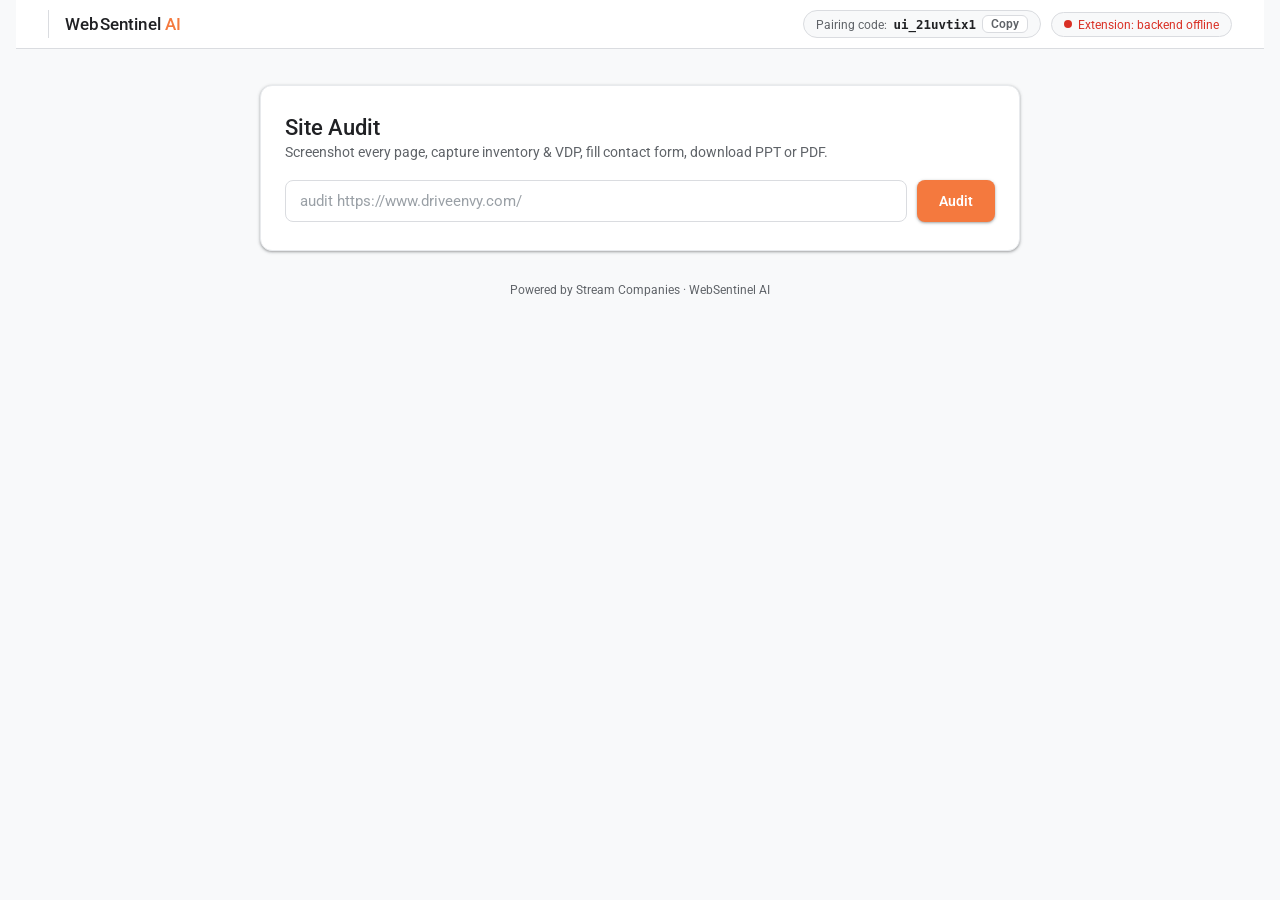
==== commit f0ab48cd: "Add third-party script drill-down and replace AI summary with top actions - Vendor cost card: expand" ====
--- a/ui/index.html
+++ b/ui/index.html
@@ -239,25 +239,32 @@
       line-height: 1.7;
       margin-bottom: 14px;
     }
-    #recs-list {
-      list-style: none;
-      display: flex;
-      flex-direction: column;
-      gap: 6px;
-    }
-    #recs-list li {
-      font-size: 0.82rem;
-      color: var(--gray);
-      padding-left: 18px;
-      position: relative;
-      line-height: 1.5;
-    }
-    #recs-list li::before {
-      content: '→';
-      color: var(--orange);
-      position: absolute;
-      left: 0;
-    }
+    .actions-label {
+      font-size: 0.68rem; font-weight: 600; color: var(--gray);
+      text-transform: uppercase; letter-spacing: 0.06em; margin-bottom: 8px;
+    }
+    #actions-list { list-style: none; display: flex; flex-direction: column; gap: 8px; }
+    .action {
+      display: grid; grid-template-columns: 22px 1fr; column-gap: 10px;
+      padding: 10px 12px; border: 1px solid var(--border-light); border-radius: 6px;
+    }
+    .action-num {
+      width: 22px; height: 22px; border-radius: 50%; background: var(--light);
+      color: var(--gray); font-size: 0.72rem; font-weight: 600;
+      display: flex; align-items: center; justify-content: center;
+    }
+    .action-head { display: flex; flex-wrap: wrap; align-items: center; gap: 8px; }
+    .action-title { font-size: 0.86rem; font-weight: 600; color: var(--dark); }
+    .impact-pill {
+      font-size: 0.62rem; font-weight: 600; text-transform: uppercase; letter-spacing: 0.04em;
+      padding: 1px 7px; border-radius: 10px;
+    }
+    .impact-pill.high   { background: #fce8e6; color: var(--red); }
+    .impact-pill.medium { background: #fef7e0; color: #b06000; }
+    .impact-pill.low    { background: var(--light); color: var(--gray); }
+    .action-impact { font-size: 0.78rem; color: var(--gray); line-height: 1.5; margin-top: 3px; }
+    .action-steps { margin: 5px 0 0; padding-left: 16px; font-size: 0.76rem; color: var(--dark); line-height: 1.5; }
+    .action-steps li::marker { color: var(--orange); }
 
     /* ---- Stats + screenshots ---- */
     #results-section { display: none; margin-top: 20px; }
@@ -1001,6 +1008,31 @@
     .vendor-cost-table td:first-child { color: var(--dark); }
     .vendor-cost-table tr:last-child td { border-bottom: none; }
     .vendor-cost-table tr:hover td { background: var(--light); }
+
+    /* Vendor drill-down: expandable vendor rows + per-script sub-table */
+    .vc-filters { display: flex; flex-wrap: wrap; gap: 6px; margin: 8px 0 2px; }
+    .vc-filter {
+      font: inherit; font-size: 0.68rem; color: var(--gray);
+      background: transparent; border: 1px solid var(--border-light);
+      border-radius: 12px; padding: 2px 10px; cursor: pointer;
+    }
+    .vc-filter:hover { border-color: var(--gray); }
+    .vc-filter.active { color: var(--blue); border-color: var(--blue); background: #e8f0fe; }
+    .vc-filter b { font-weight: 600; margin-left: 3px; }
+    .vendor-cost-table tr.vc-row { cursor: pointer; }
+    .vendor-cost-table tr.vc-row:focus-visible td { outline: 2px solid var(--blue); outline-offset: -2px; }
+    .vc-chev { display: inline-block; width: 10px; margin-right: 4px; text-align: center; font-size: 0.55rem; color: var(--gray); transition: transform .15s; }
+    tr.vc-row.open .vc-chev { transform: rotate(90deg); }
+    .vc-name { font-weight: 500; }
+    .vc-flags .hpc-badge { margin-left: 4px; margin-right: 0; }
+    .vendor-cost-table tr.vc-sub td { background: var(--light); font-size: 0.7rem; padding-top: 3px; padding-bottom: 3px; }
+    .vendor-cost-table tr.vc-sub td:first-child { padding-left: 32px; }
+    .vc-script-name { font-family: 'SF Mono', 'Fira Code', monospace; color: var(--dark); }
+    .vc-script-name a { color: inherit; text-decoration: none; }
+    .vc-script-name a:hover { text-decoration: underline; }
+    .vc-script-host { color: var(--gray); margin-left: 8px; }
+    .vc-st-ok { color: var(--green); }
+    .vc-empty { font-size: 0.7rem; color: var(--gray); padding: 8px 10px; }
     .status-dot { display: inline-block; width: 7px; height: 7px; border-radius: 50%; flex-shrink: 0; }
     .status-dot.ok   { background: var(--green); }
     .status-dot.err  { background: var(--red); }
@@ -1189,7 +1221,8 @@
     <div id="summary-section">
       <h3>AI Audit Summary</h3>
       <p id="summary-text"></p>
-      <ul id="recs-list"></ul>
+      <div class="actions-label">Top actions</div>
+      <ol id="actions-list"></ol>
     </div>
 
     <!-- Stats + Screenshots -->
@@ -1301,7 +1334,7 @@
   const logEl       = document.getElementById('log');
   const summarySec  = document.getElementById('summary-section');
   const summaryText = document.getElementById('summary-text');
-  const recsList    = document.getElementById('recs-list');
+  const actionsList = document.getElementById('actions-list');
   const resultsSec  = document.getElementById('results-section');
   const statsRow    = document.getElementById('stats-row');
   const shotsGrid   = document.getElementById('shots-grid');
@@ -1532,15 +1565,27 @@
 
   function showSummary(full) {
     const summary = full.site_summary || '';
-    const recs    = full.recommendations || [];
-    if (!summary && !recs.length) return;
+    // Older sessions only have plain recommendation strings.
+    const actions = (full.top_actions && full.top_actions.length)
+      ? full.top_actions
+      : (full.recommendations || []).slice(0, 5).map(r => ({ title: r }));
+    if (!summary && !actions.length) return;
 
     summarySec.style.display = 'block';
     summaryText.textContent  = summary;
-    recsList.innerHTML = recs
-      .slice(0, 6)
-      .map(r => `<li>${r}</li>`)
-      .join('');
+    actionsList.previousElementSibling.hidden = !actions.length;
+    actionsList.innerHTML = actions.map((a, i) => `
+      <li class="action">
+        <span class="action-num">${i + 1}</span>
+        <div>
+          <div class="action-head">
+            <span class="action-title">${escHtml(a.title)}</span>
+            ${a.impact ? `<span class="impact-pill ${escHtml(a.impact)}">${escHtml(a.impact)} impact</span>` : ''}
+          </div>
+          ${a.estimated_impact ? `<div class="action-impact">${escHtml(a.estimated_impact)}</div>` : ''}
+          ${(a.next_steps || []).length ? `<ul class="action-steps">${a.next_steps.map(st => `<li>${escHtml(st)}</li>`).join('')}</ul>` : ''}
+        </div>
+      </li>`).join('');
   }
 
   function renderShots(full) {
@@ -2189,10 +2234,59 @@
         </details>`;
     }
 
-    // Vendor cost table — one row per identified third-party vendor
+    // Vendor drill-down — one clickable row per third-party vendor that
+    // expands to its individual scripts, with flag chips for unidentified,
+    // blocked/failed and render-blocking scripts plus a filter bar.
+    const VC_STATUS = {
+      loaded:     { label: 'Loaded',        cls: '' },
+      failed:     { label: 'Failed',        cls: 'err',  tip: 'The script request returned an HTTP error.' },
+      not_loaded: { label: 'Not loaded',    cls: 'err',  tip: 'In the page but never fetched — blocked (CSP, ad-blocker, DNS/network failure) or still pending when the page was captured.' },
+      gated:      { label: 'Consent-gated', cls: 'info', tip: 'Held back on purpose by a consent manager until the visitor opts in — not an error.' },
+    };
+
+    function vendorFlags(v) {
+      const flags = [];
+      if (v.unidentified) flags.push('unidentified');
+      if (v.blocked_count || v.failed_count) flags.push('blocked');
+      if (v.render_blocking_count) flags.push('blocking');
+      return flags;
+    }
+
+    function vendorChips(v) {
+      const neverDefer = v.policy && v.policy.defer === false;
+      const chips = [];
+      if (v.unidentified) chips.push(`<span class="hpc-badge warn" title="Host isn't in the known-vendor list — owner unknown, never assume it's safe to defer">Unidentified</span>`);
+      if (v.blocked_count) chips.push(`<span class="hpc-badge err" title="${escHtml(VC_STATUS.not_loaded.tip)}">${v.blocked_count} not loaded</span>`);
+      if (v.failed_count) chips.push(`<span class="hpc-badge err" title="${escHtml(VC_STATUS.failed.tip)}">${v.failed_count} failed</span>`);
+      if (v.render_blocking_count) chips.push(`<span class="hpc-badge ${neverDefer ? 'err' : 'warn'}" title="Script tag has neither async nor defer, so it pauses page rendering">${v.render_blocking_count} render-blocking</span>`);
+      if (v.gated_count) chips.push(`<span class="hpc-badge info" title="${escHtml(VC_STATUS.gated.tip)}">${v.gated_count} consent-gated</span>`);
+      return chips.join('');
+    }
+
+    function scriptRows(scripts, vid, open) {
+      return scripts.map(sc => {
+        const st = VC_STATUS[sc.status] || VC_STATUS.loaded;
+        const stLabel = sc.status === 'failed' && sc.http_status ? `HTTP ${sc.http_status}` : st.label;
+        const stHtml = st.cls
+          ? `<span class="hpc-badge ${st.cls}" title="${escHtml(st.tip)}">${escHtml(stLabel)}</span>`
+          : `<span class="vc-st-ok">${escHtml(stLabel)}</span>`;
+        const unfetched = sc.status === 'not_loaded' || sc.status === 'gated';
+        return `<tr class="vc-sub" data-vid="${vid}"${open ? '' : ' hidden'}>
+          <td><span class="vc-script-name"><a href="${escHtml(sc.url)}" target="_blank" rel="noopener noreferrer" title="${escHtml(sc.url)}">${escHtml(sc.name)}</a></span><span class="vc-script-host">${escHtml(sc.hostname)}</span></td>
+          <td>${stHtml}</td>
+          <td></td>
+          <td>${unfetched ? '—' : Math.round((sc.transfer_bytes || 0) / 1024) + ' KB'}</td>
+          <td>${unfetched ? '—' : Math.round(sc.duration_ms || 0) + ' ms'}</td>
+          <td>${sc.render_blocking ? '<span class="hpc-badge warn">blocking</span>' : ''}</td>
+        </tr>`;
+      }).join('');
+    }
+
     function vendorTable(vendors) {
       if (!vendors.length) return '';
-      const rows = vendors.slice(0, 15).map(v => {
+      // Auto-open the vendors with a red flag (capped, to stay tidy).
+      let autoOpen = 0;
+      const rows = vendors.map((v, i) => {
         const kb = Math.round((v.total_bytes || 0) / 1024);
         const policy = v.policy || {};
         const policyLabel = policy.defer === false ? 'never defer'
@@ -2200,22 +2294,72 @@
           : policy.defer === 'consolidate' ? 'consolidate'
           : 'deferrable';
         const policyCls = policy.defer === false ? 'err' : policy.defer === 'unknown' ? 'warn' : 'info';
-        return `<tr>
-          <td>${escHtml(v.owner)}</td>
-          <td><span class="hpc-badge ${policyCls}">${escHtml(policyLabel)}</span></td>
+        const red = v.blocked_count || v.failed_count || (policy.defer === false && v.render_blocking_count);
+        const open = red && autoOpen < 3 && ++autoOpen;
+        const name = v.unidentified ? v.hostname : v.owner;
+        const hostTitle = (v.hostnames || [v.hostname]).join(', ');
+        return `<tr class="vc-row${open ? ' open' : ''}" data-vid="${i}" data-flags="${vendorFlags(v).join(' ')}" tabindex="0" aria-expanded="${open ? 'true' : 'false'}">
+          <td><span class="vc-chev">▶</span><span class="vc-name" title="${escHtml(hostTitle)}">${escHtml(name)}</span><span class="vc-flags">${vendorChips(v)}</span></td>
+          <td><span class="hpc-badge ${policyCls}" title="${escHtml(policy.reason || '')}">${escHtml(policyLabel)}</span></td>
           <td>${v.script_count}</td>
           <td>${kb} KB</td>
           <td>${Math.round(v.total_duration_ms || 0)} ms</td>
           <td>${v.render_blocking_count || 0}</td>
-        </tr>`;
+        </tr>
+        ${scriptRows(v.scripts || [], i, open)}`;
       }).join('');
+
+      const count = f => vendors.filter(v => vendorFlags(v).includes(f)).length;
+      const filterDefs = [['all', 'All', vendors.length], ['unidentified', 'Unidentified', count('unidentified')],
+                       ['blocked', 'Blocked / failed', count('blocked')], ['blocking', 'Render-blocking', count('blocking')]]
+        .filter(([f, , n]) => f === 'all' || n);
+      const filters = filterDefs
+        .map(([f, label, n]) => `<button type="button" class="vc-filter${f === 'all' ? ' active' : ''}" data-f="${f}">${label}<b>${n}</b></button>`)
+        .join('');
+
       return `
-        <div class="vendor-cost-table-wrap">
-          <table class="vendor-cost-table">
-            <thead><tr><th>Vendor</th><th>Policy</th><th>Scripts</th><th>Size</th><th>Load Time</th><th>Blocking</th></tr></thead>
-            <tbody>${rows}</tbody>
-          </table>
+        <div class="vendor-drill">
+          ${filterDefs.length > 1 ? `<div class="vc-filters">${filters}</div>` : ''}
+          <div class="vendor-cost-table-wrap">
+            <table class="vendor-cost-table">
+              <thead><tr><th>Vendor</th><th>Policy</th><th>Scripts</th><th>Size</th><th>Load Time</th><th>Blocking</th></tr></thead>
+              <tbody>${rows}</tbody>
+            </table>
+            <div class="vc-empty" hidden>No vendors match this filter.</div>
+          </div>
         </div>`;
+    }
+
+    function wireVendorDrill(root) {
+      const drill = root.querySelector('.vendor-drill');
+      if (!drill) return;
+      const toggle = row => {
+        const open = !row.classList.contains('open');
+        row.classList.toggle('open', open);
+        row.setAttribute('aria-expanded', open);
+        drill.querySelectorAll(`tr.vc-sub[data-vid="${row.dataset.vid}"]`).forEach(r => { r.hidden = !open; });
+      };
+      drill.addEventListener('click', e => {
+        if (e.target.closest('a')) return;
+        const row = e.target.closest('tr.vc-row');
+        if (row) return toggle(row);
+        const btn = e.target.closest('.vc-filter');
+        if (!btn) return;
+        drill.querySelectorAll('.vc-filter').forEach(b => b.classList.toggle('active', b === btn));
+        const f = btn.dataset.f;
+        let shown = 0;
+        drill.querySelectorAll('tr.vc-row').forEach(row => {
+          const match = f === 'all' || row.dataset.flags.split(' ').includes(f);
+          row.hidden = !match;
+          shown += match;
+          drill.querySelectorAll(`tr.vc-sub[data-vid="${row.dataset.vid}"]`).forEach(r => { r.hidden = !match || !row.classList.contains('open'); });
+        });
+        drill.querySelector('.vc-empty').hidden = shown > 0;
+      });
+      drill.addEventListener('keydown', e => {
+        const row = e.target.closest('tr.vc-row');
+        if (row && (e.key === 'Enter' || e.key === ' ')) { e.preventDefault(); toggle(row); }
+      });
     }
 
     let html = '';
@@ -2369,12 +2513,17 @@
 
       const vendors = vendorReport.vendors || [];
       const blockingNeverDefer = vendors.filter(v => v.policy && v.policy.defer === false && v.render_blocking_count > 0);
-      const st = blockingNeverDefer.length ? 'fail' : (vendorReport.unidentified_count ? 'warn' : 'pass');
-      const parts = [`${vendors.length} third-party vendor(s) identified`];
-      if (vendorReport.unidentified_count) parts.push(`${vendorReport.unidentified_count} unidentified host(s)`);
+      const blockedOrFailed = (vendorReport.blocked_count || 0) + (vendorReport.failed_count || 0);
+      const st = (blockingNeverDefer.length || blockedOrFailed) ? 'fail' : (vendorReport.unidentified_count ? 'warn' : 'pass');
+      const unidentifiedHosts = vendors.filter(v => v.unidentified).length;
+      const parts = [`${vendors.length - unidentifiedHosts} third-party vendor(s) identified`];
+      if (unidentifiedHosts) parts.push(`${unidentifiedHosts} unidentified host(s)`);
+      if (blockedOrFailed) parts.push(`${blockedOrFailed} script(s) blocked or failed`);
       if (blockingNeverDefer.length) parts.push(`${blockingNeverDefer.length} never-defer vendor(s) are render-blocking`);
-
-      html += card(st, 'Third-Party Script Cost by Vendor', parts.join(' · '), vendorTable(vendors));
+      parts.push('click a vendor to see its scripts');
+
+      html += card(st, 'Third-Party Script Cost by Vendor', parts.join(' · '), vendorTable(vendors),
+        'Every outside company whose code runs on the homepage, who owns it, and what it costs in load time. Unidentified hosts are code we can’t attribute to a known vendor; blocked scripts were on the page but never loaded.');
       html += `</div>`;
     }
 
@@ -2400,7 +2549,9 @@
       html += `</div>`;
     }
 
-    document.getElementById('hp-checks-body').innerHTML = html;
+    const hpBody = document.getElementById('hp-checks-body');
+    hpBody.innerHTML = html;
+    wireVendorDrill(hpBody);
     document.getElementById('hp-checks-section').style.display = 'block';
   }
 
